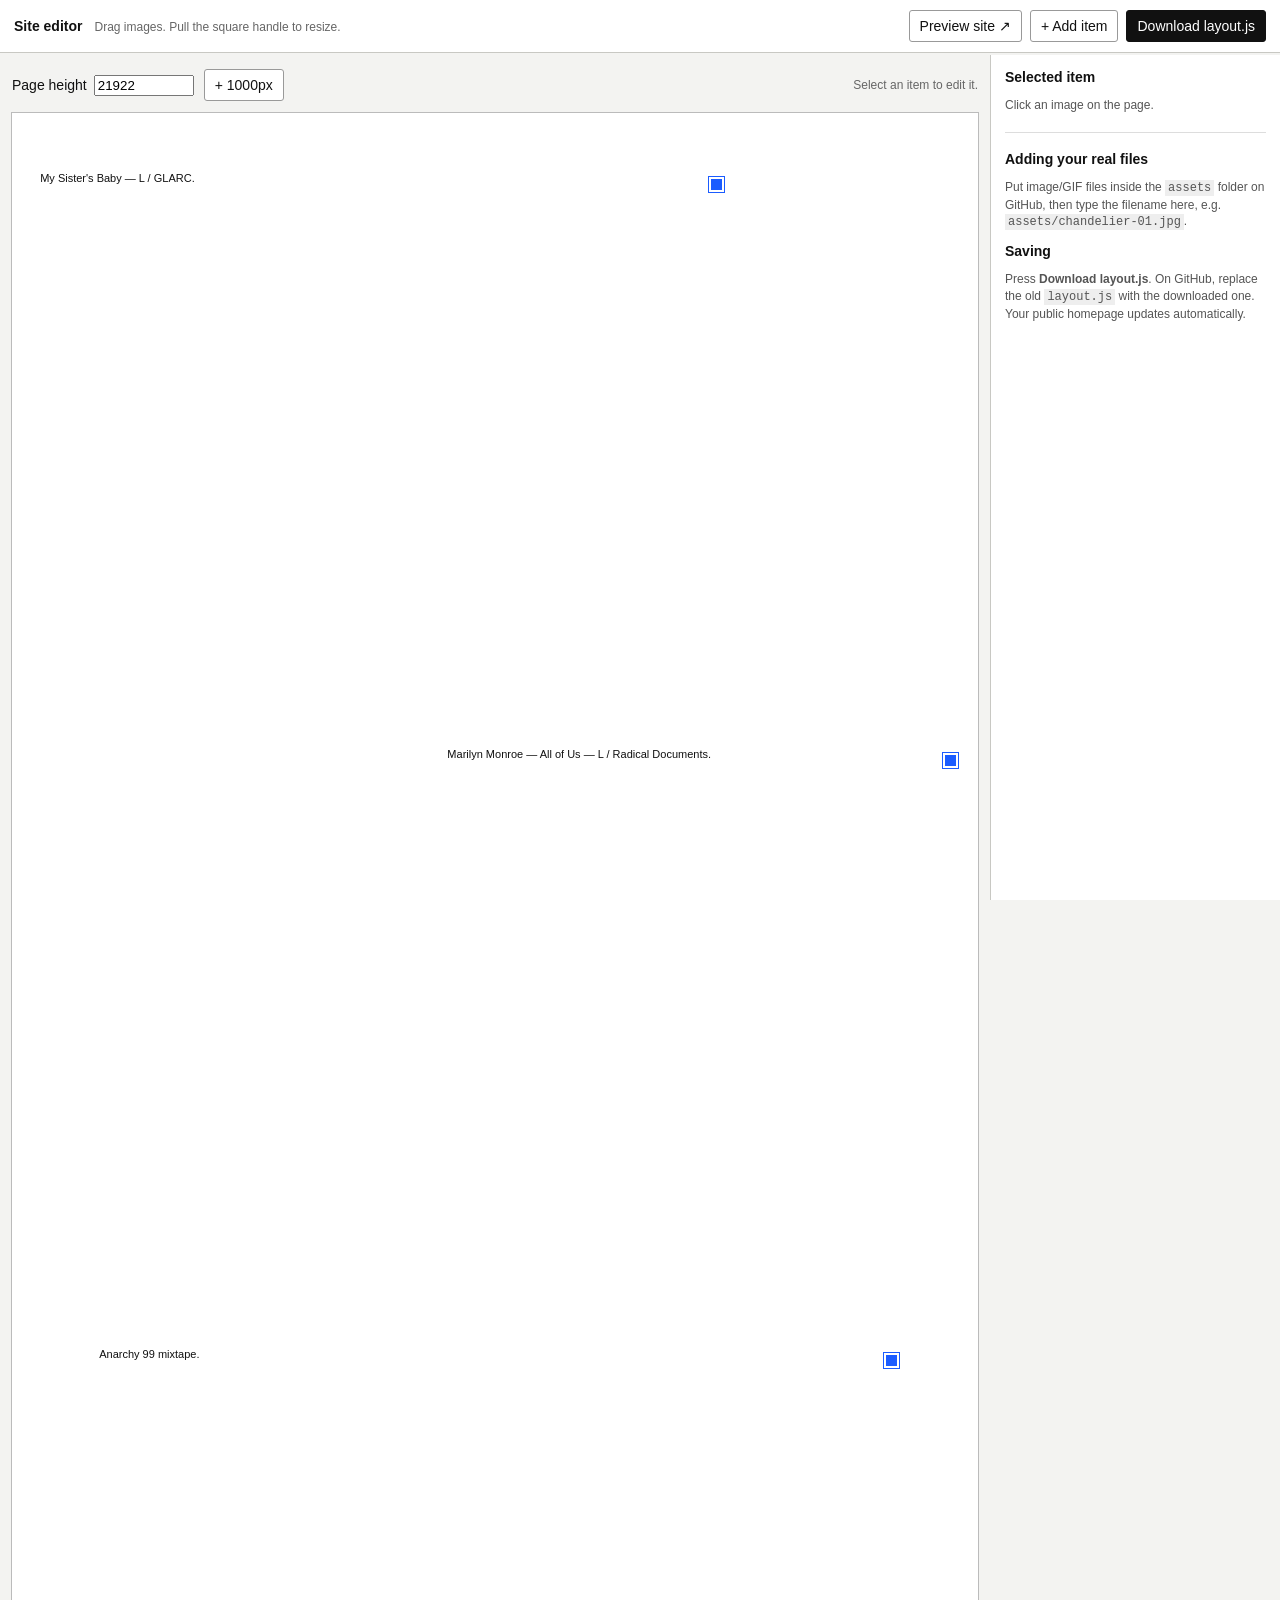
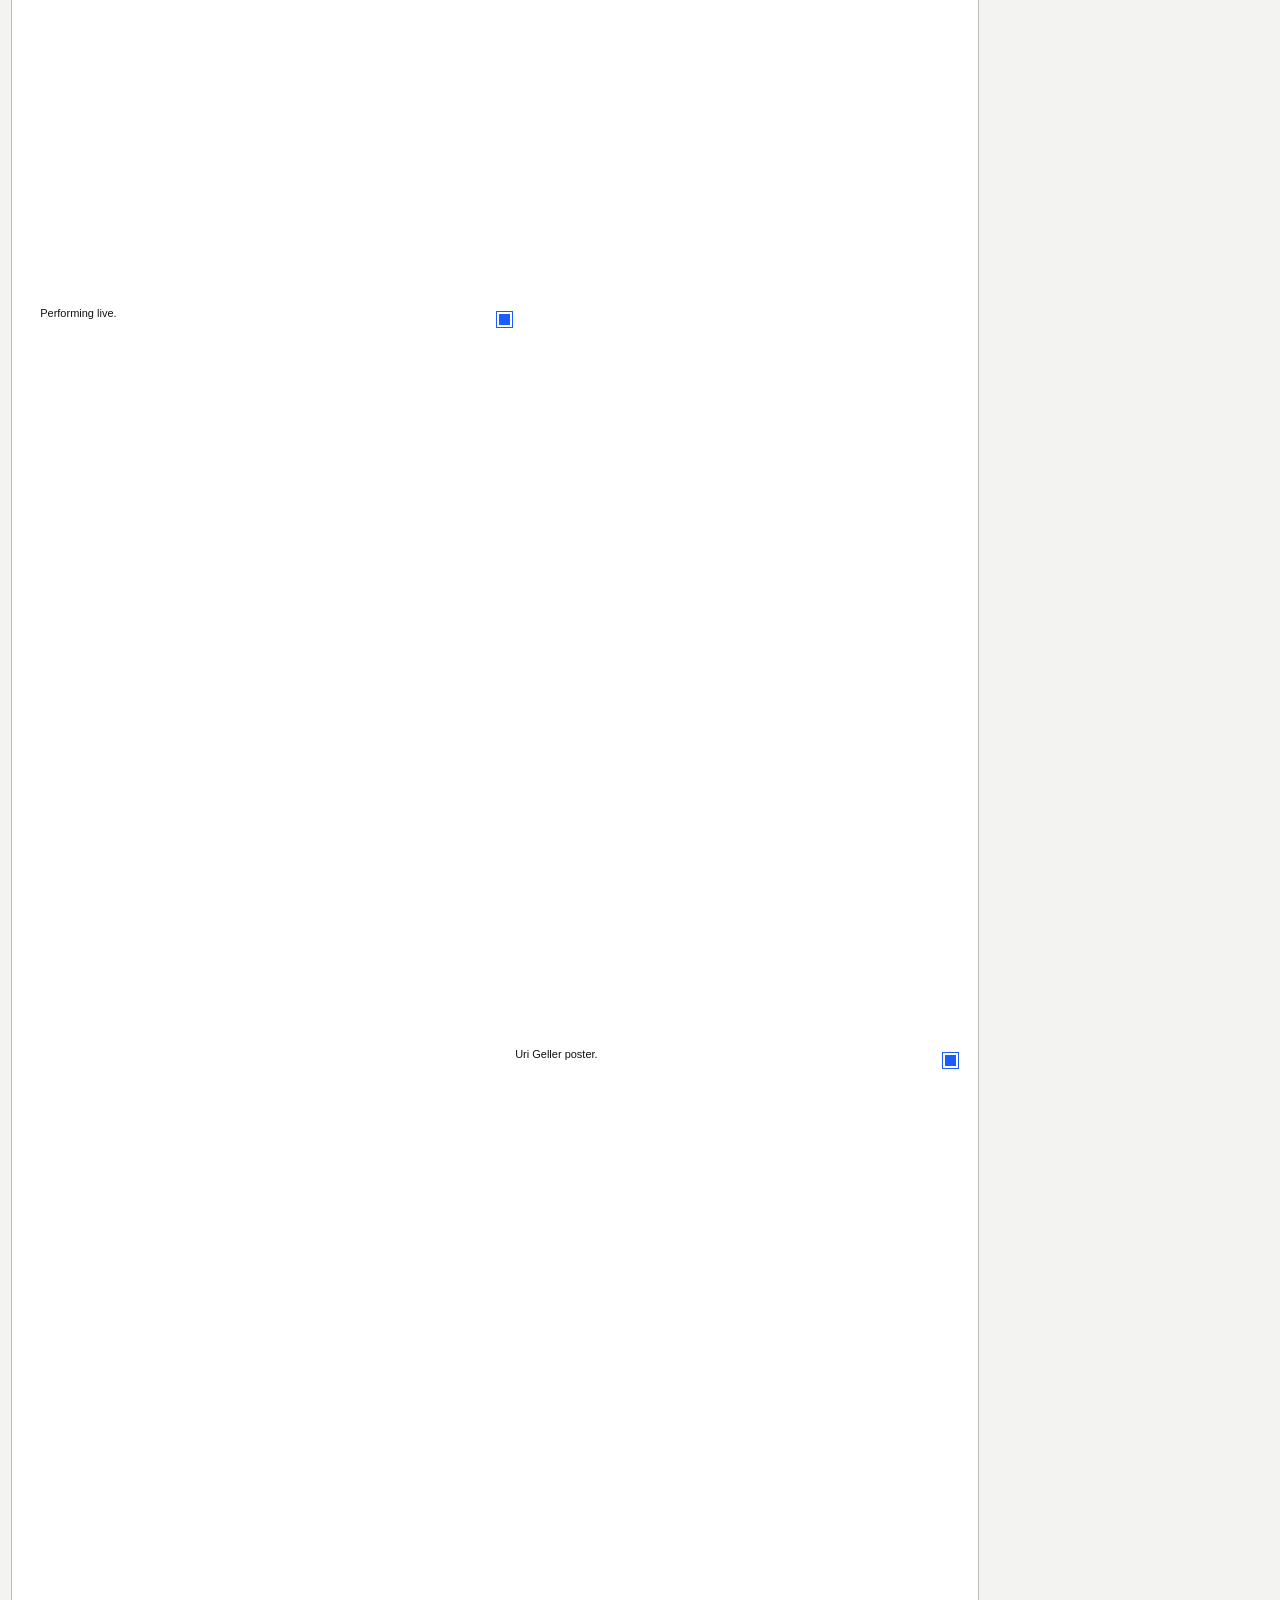
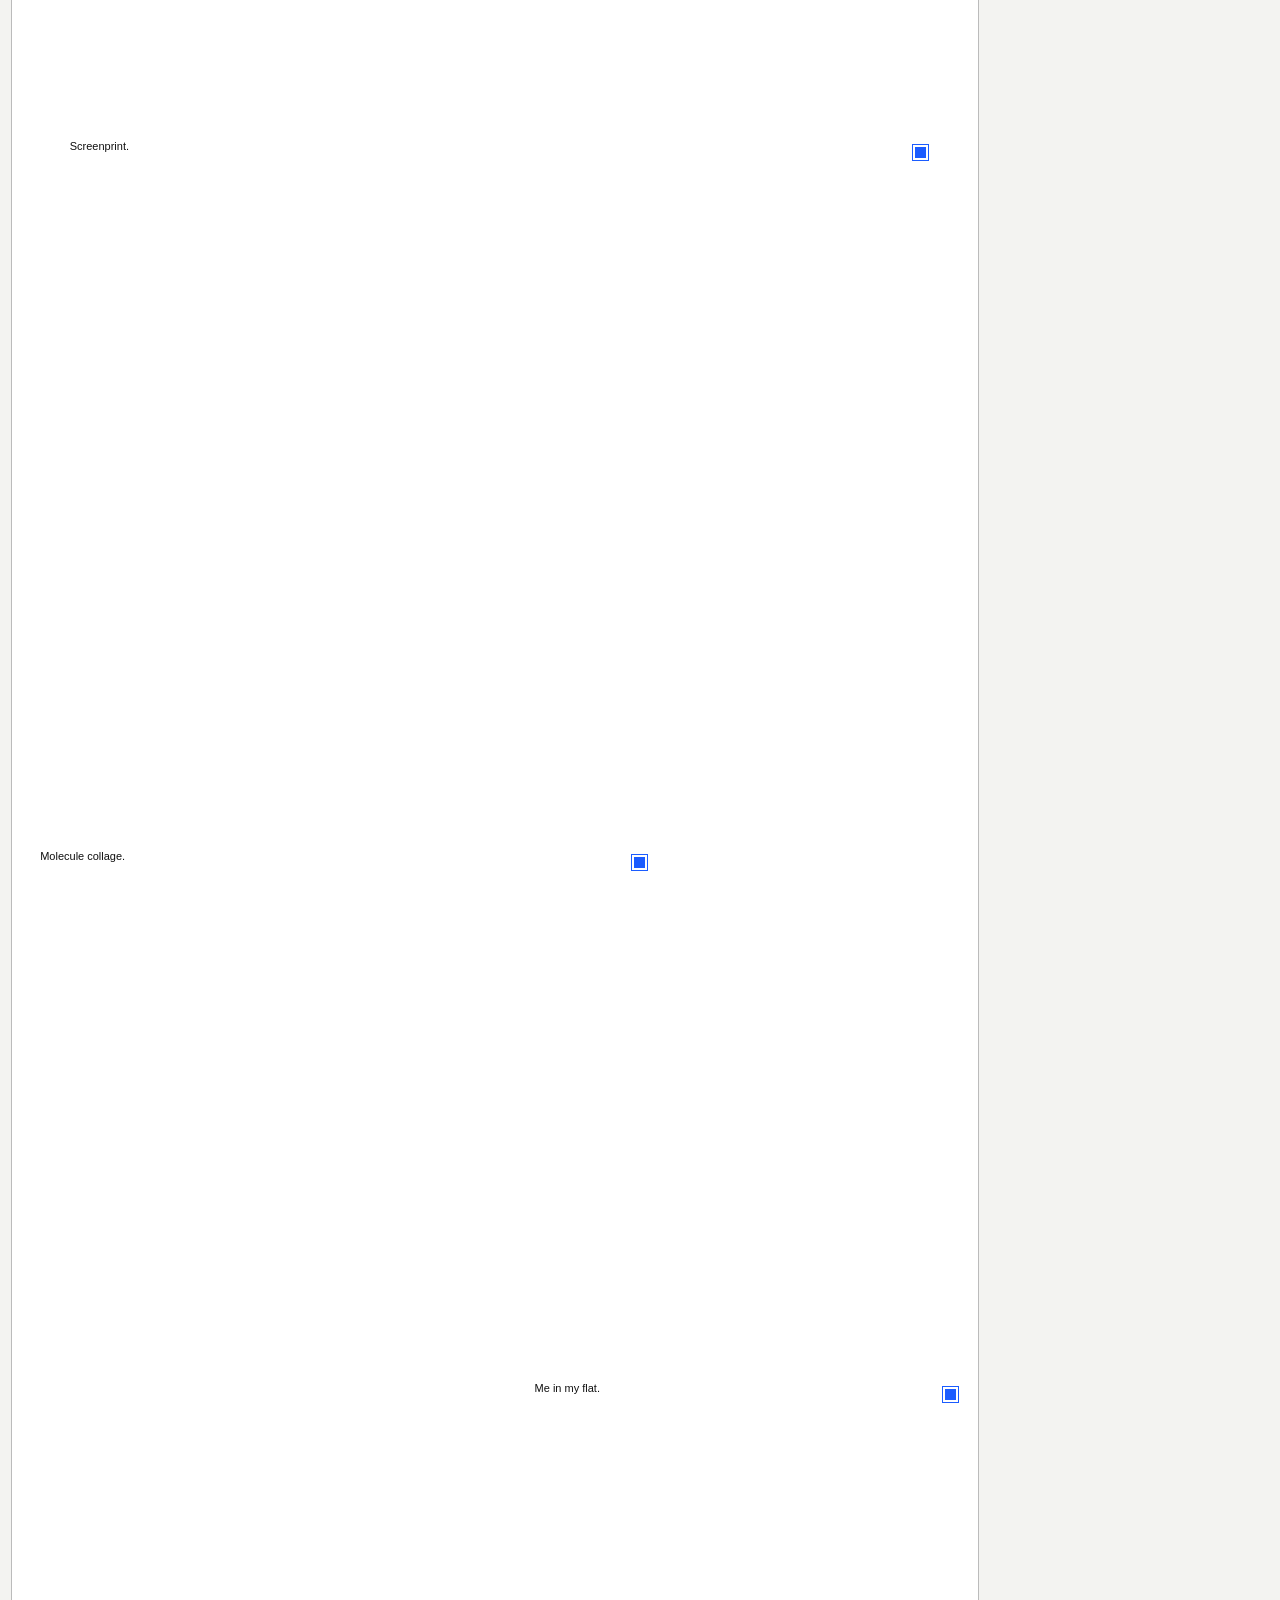
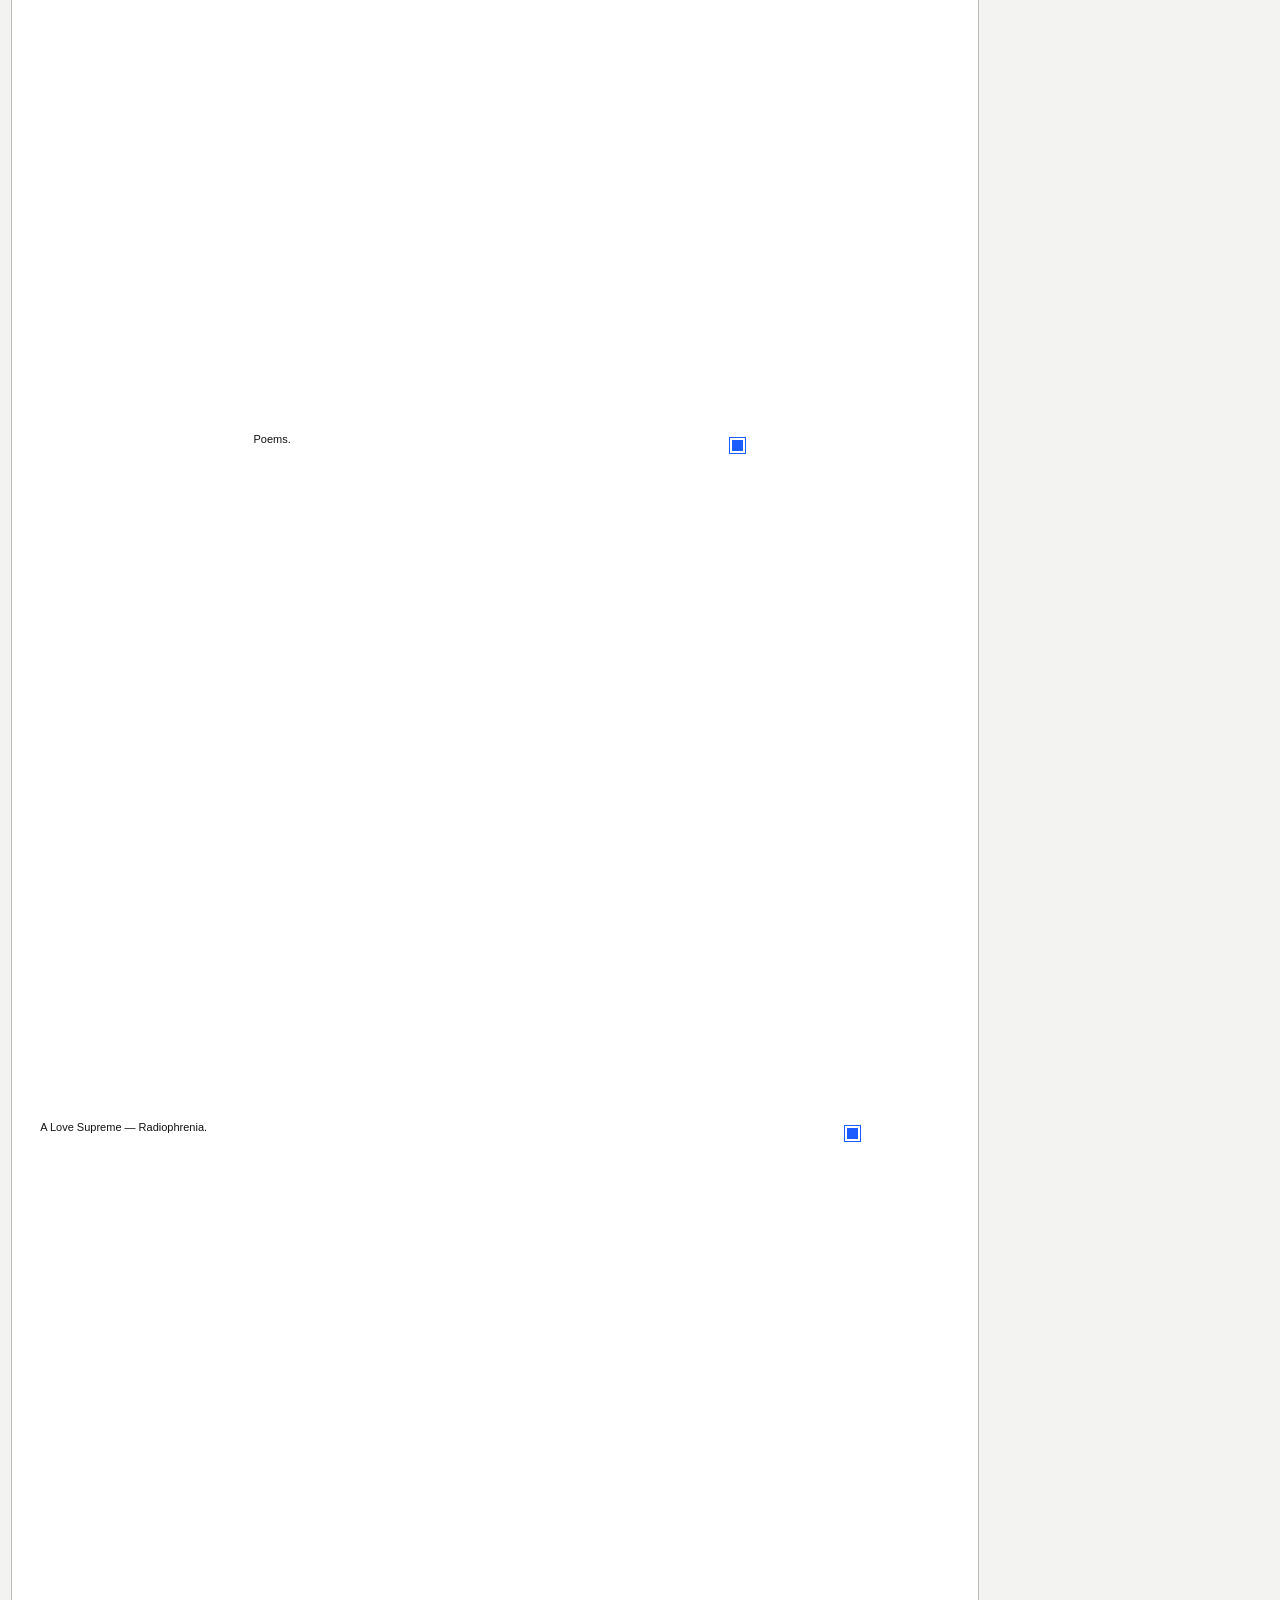
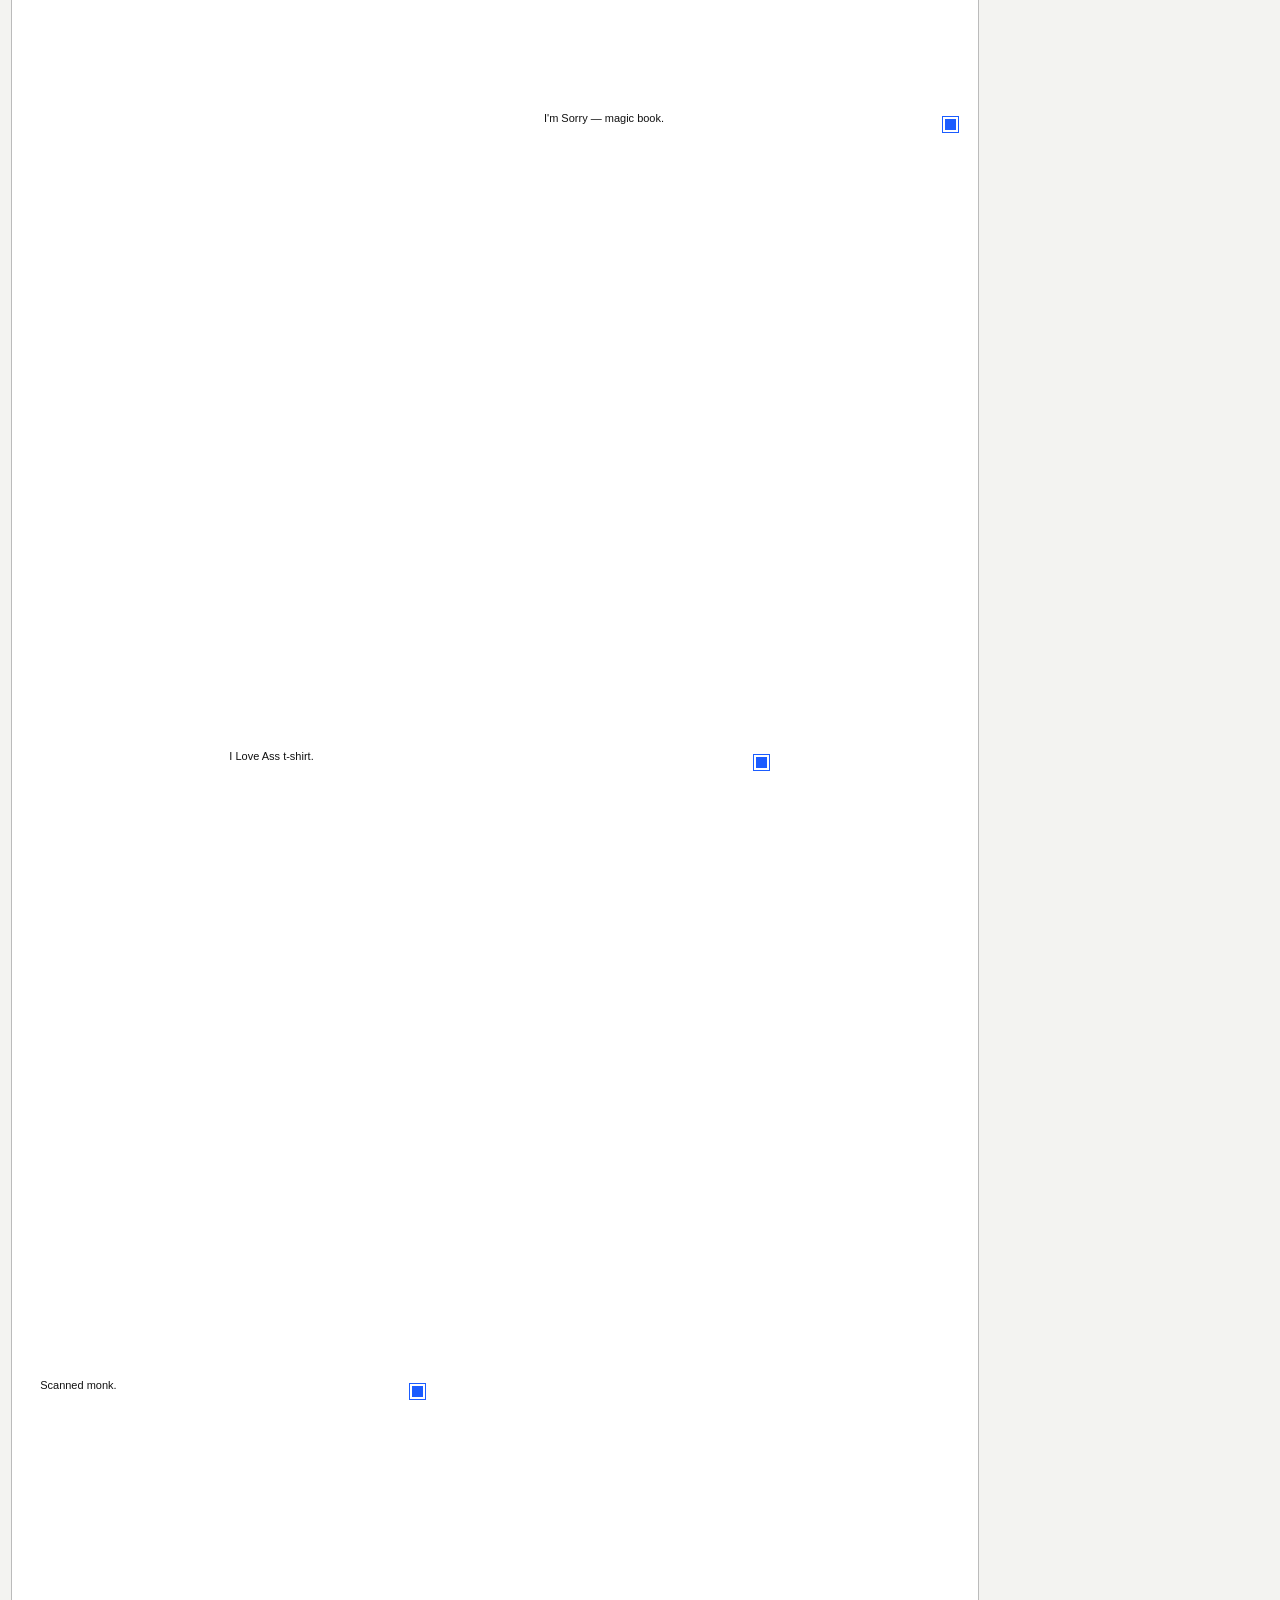
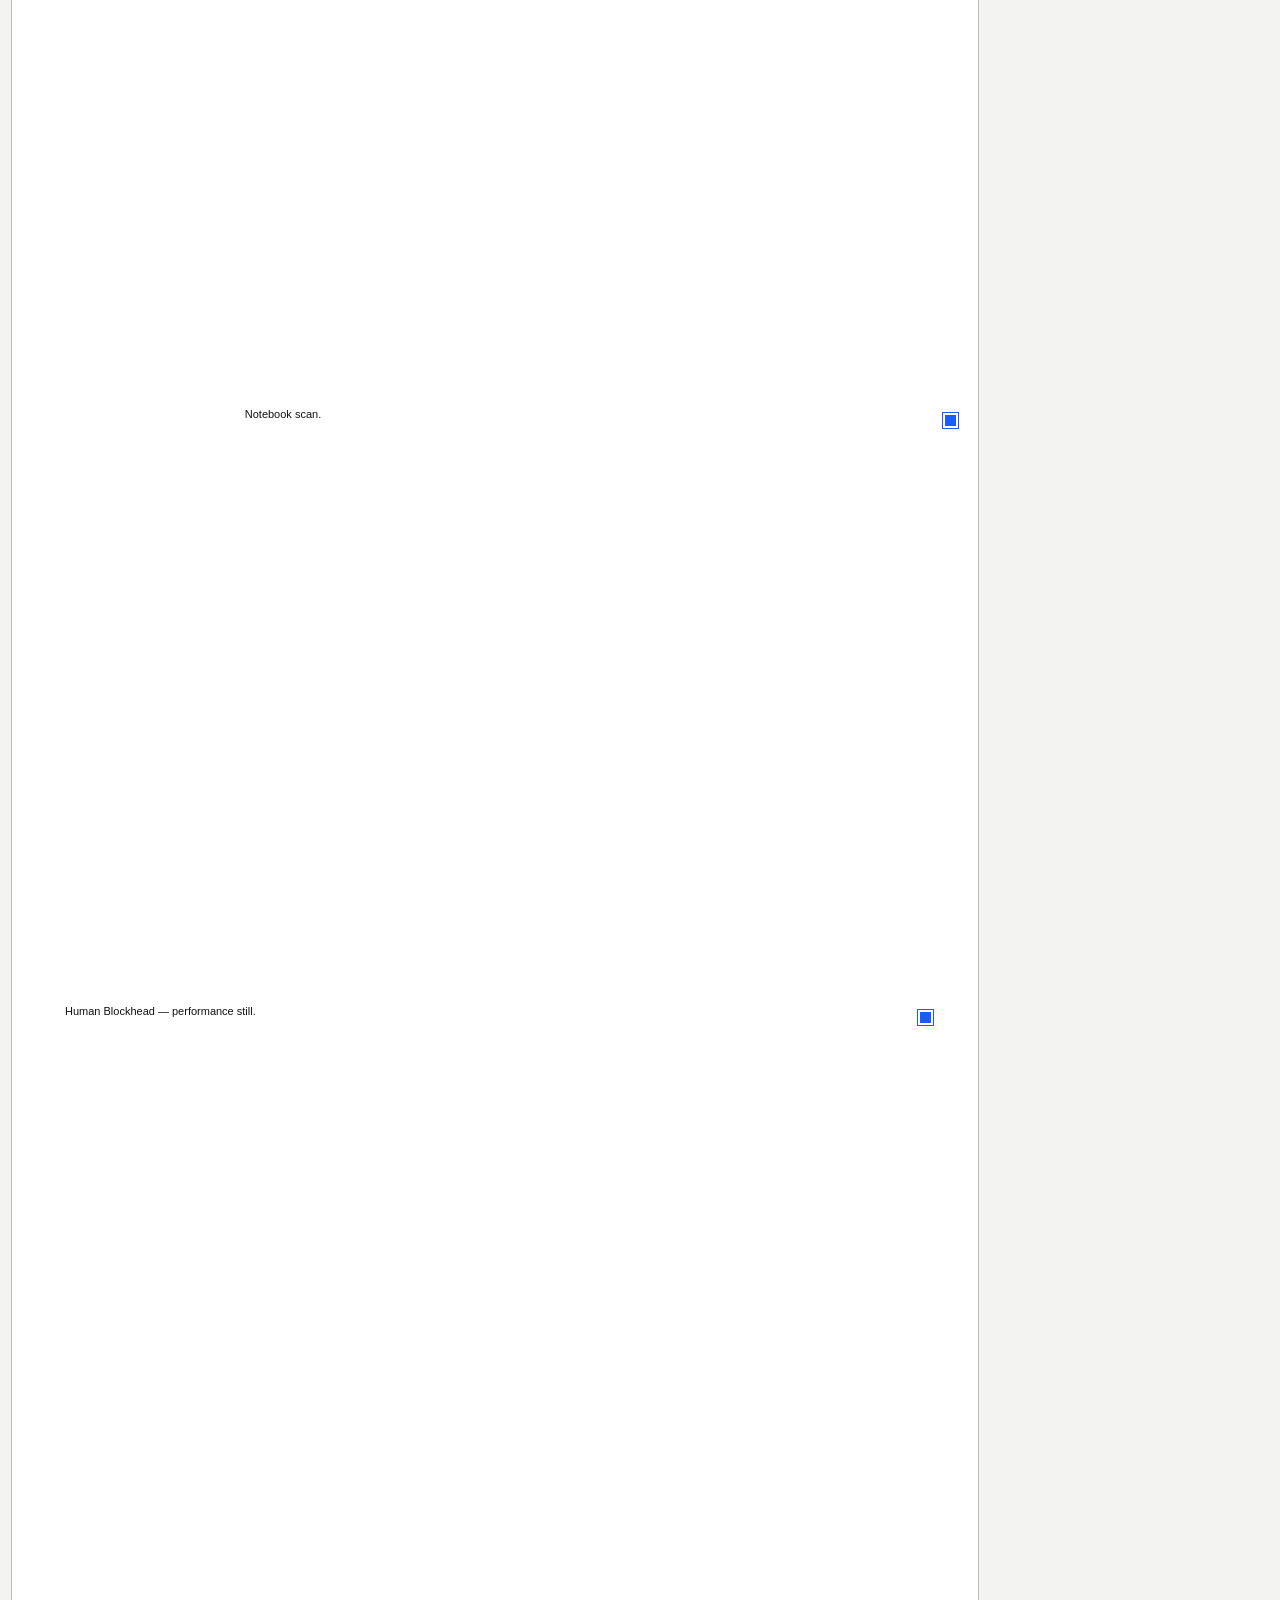
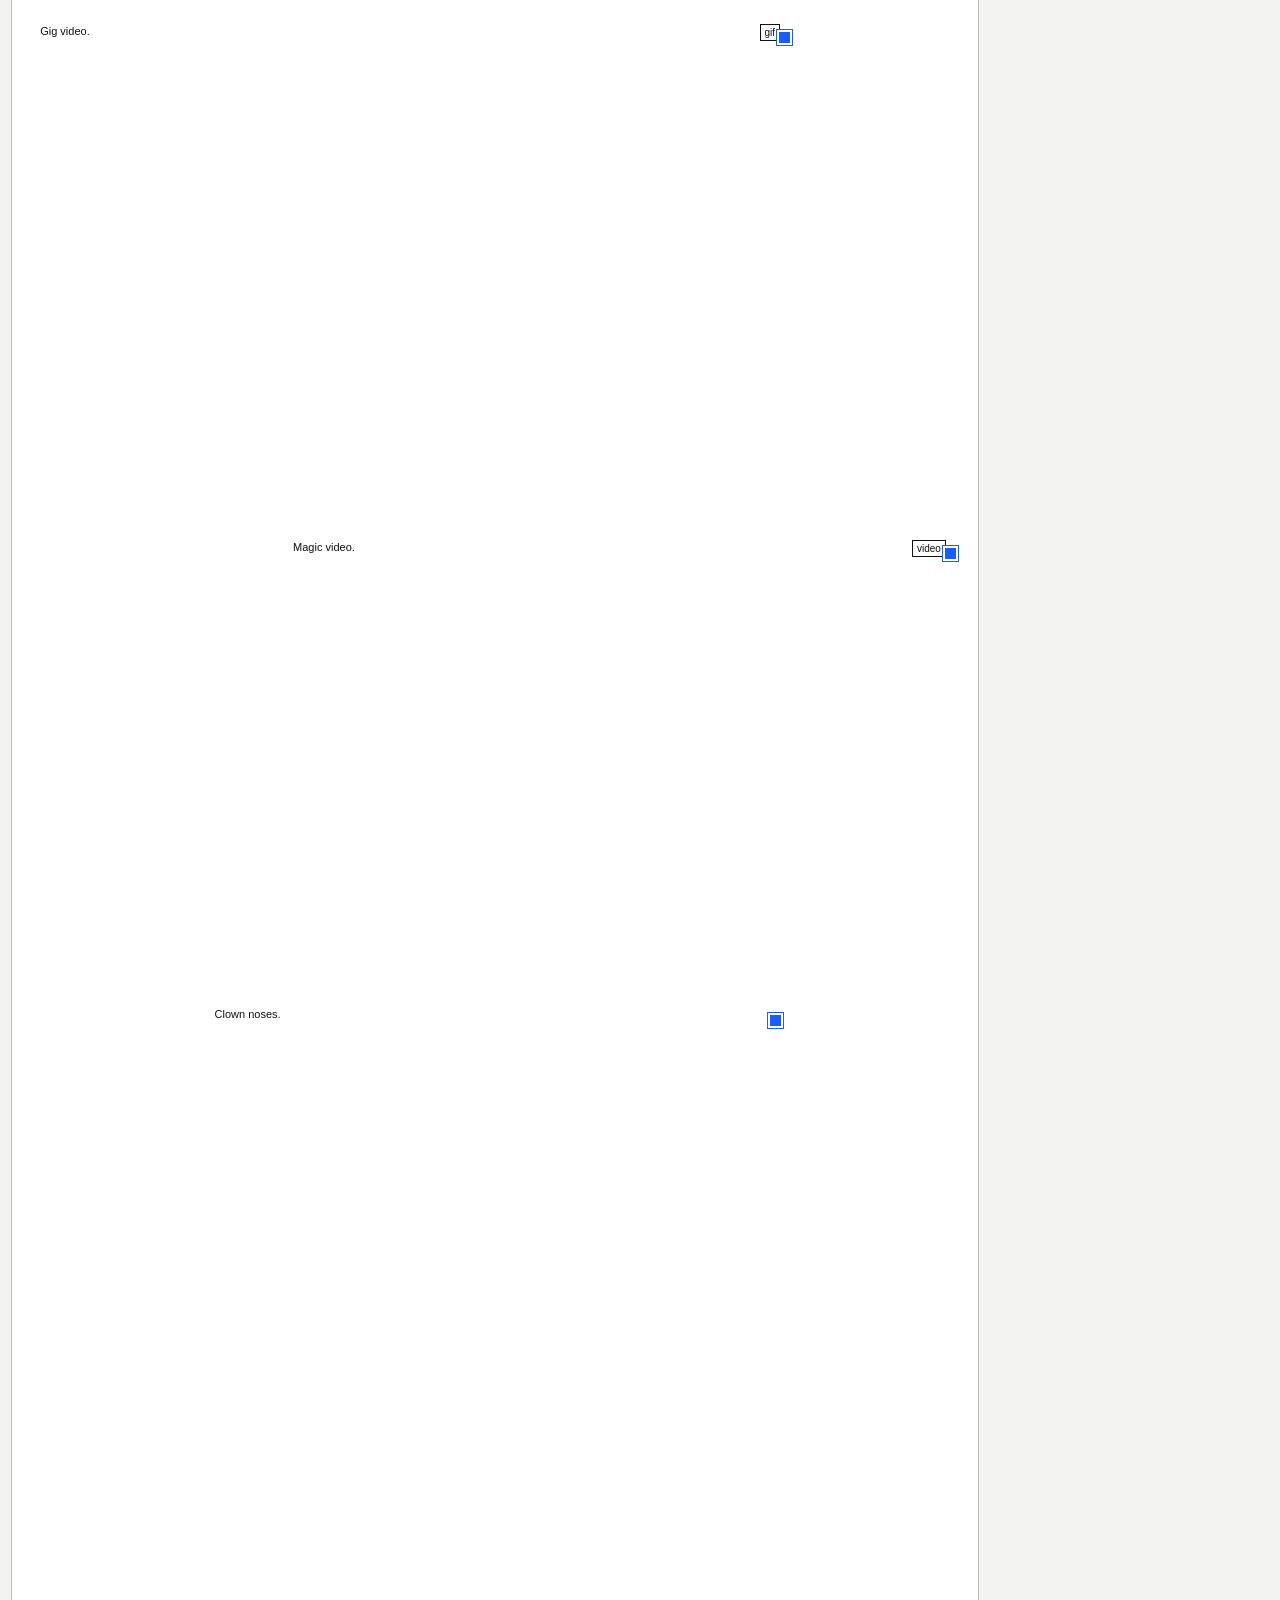
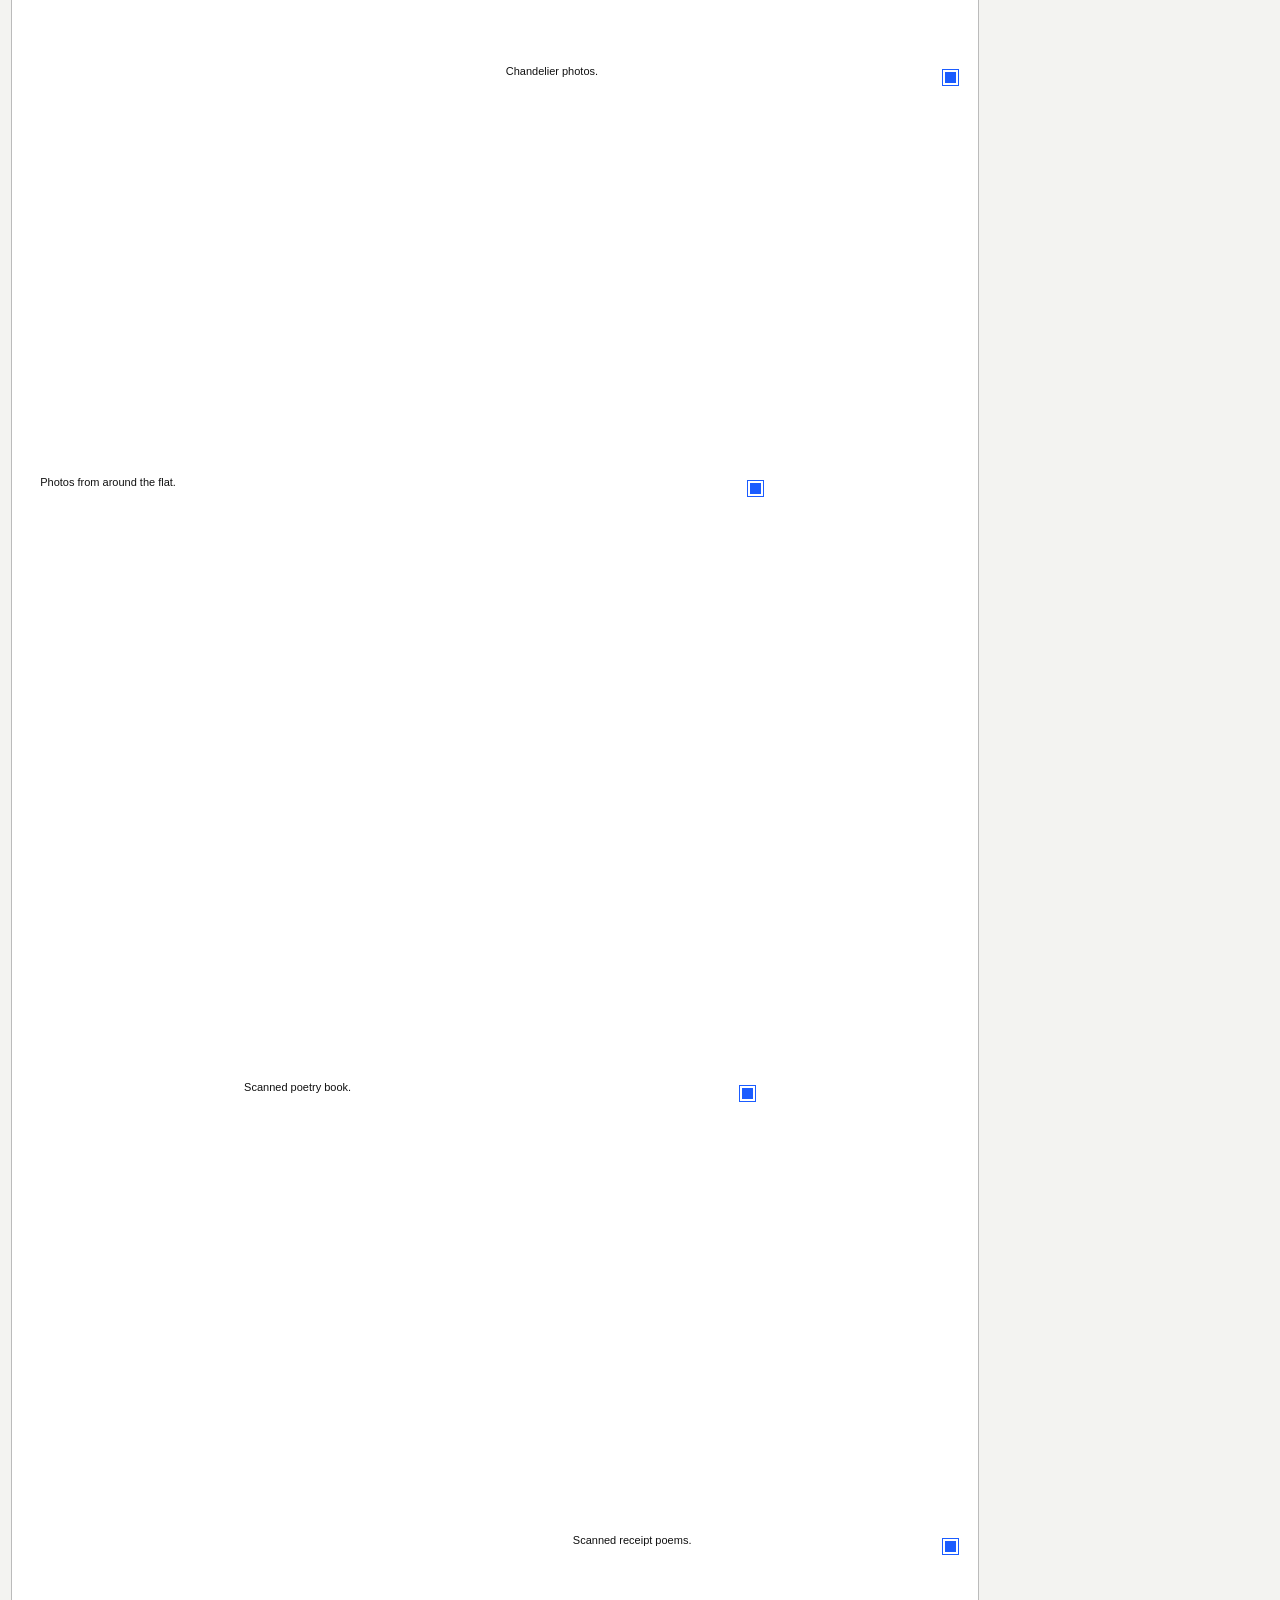
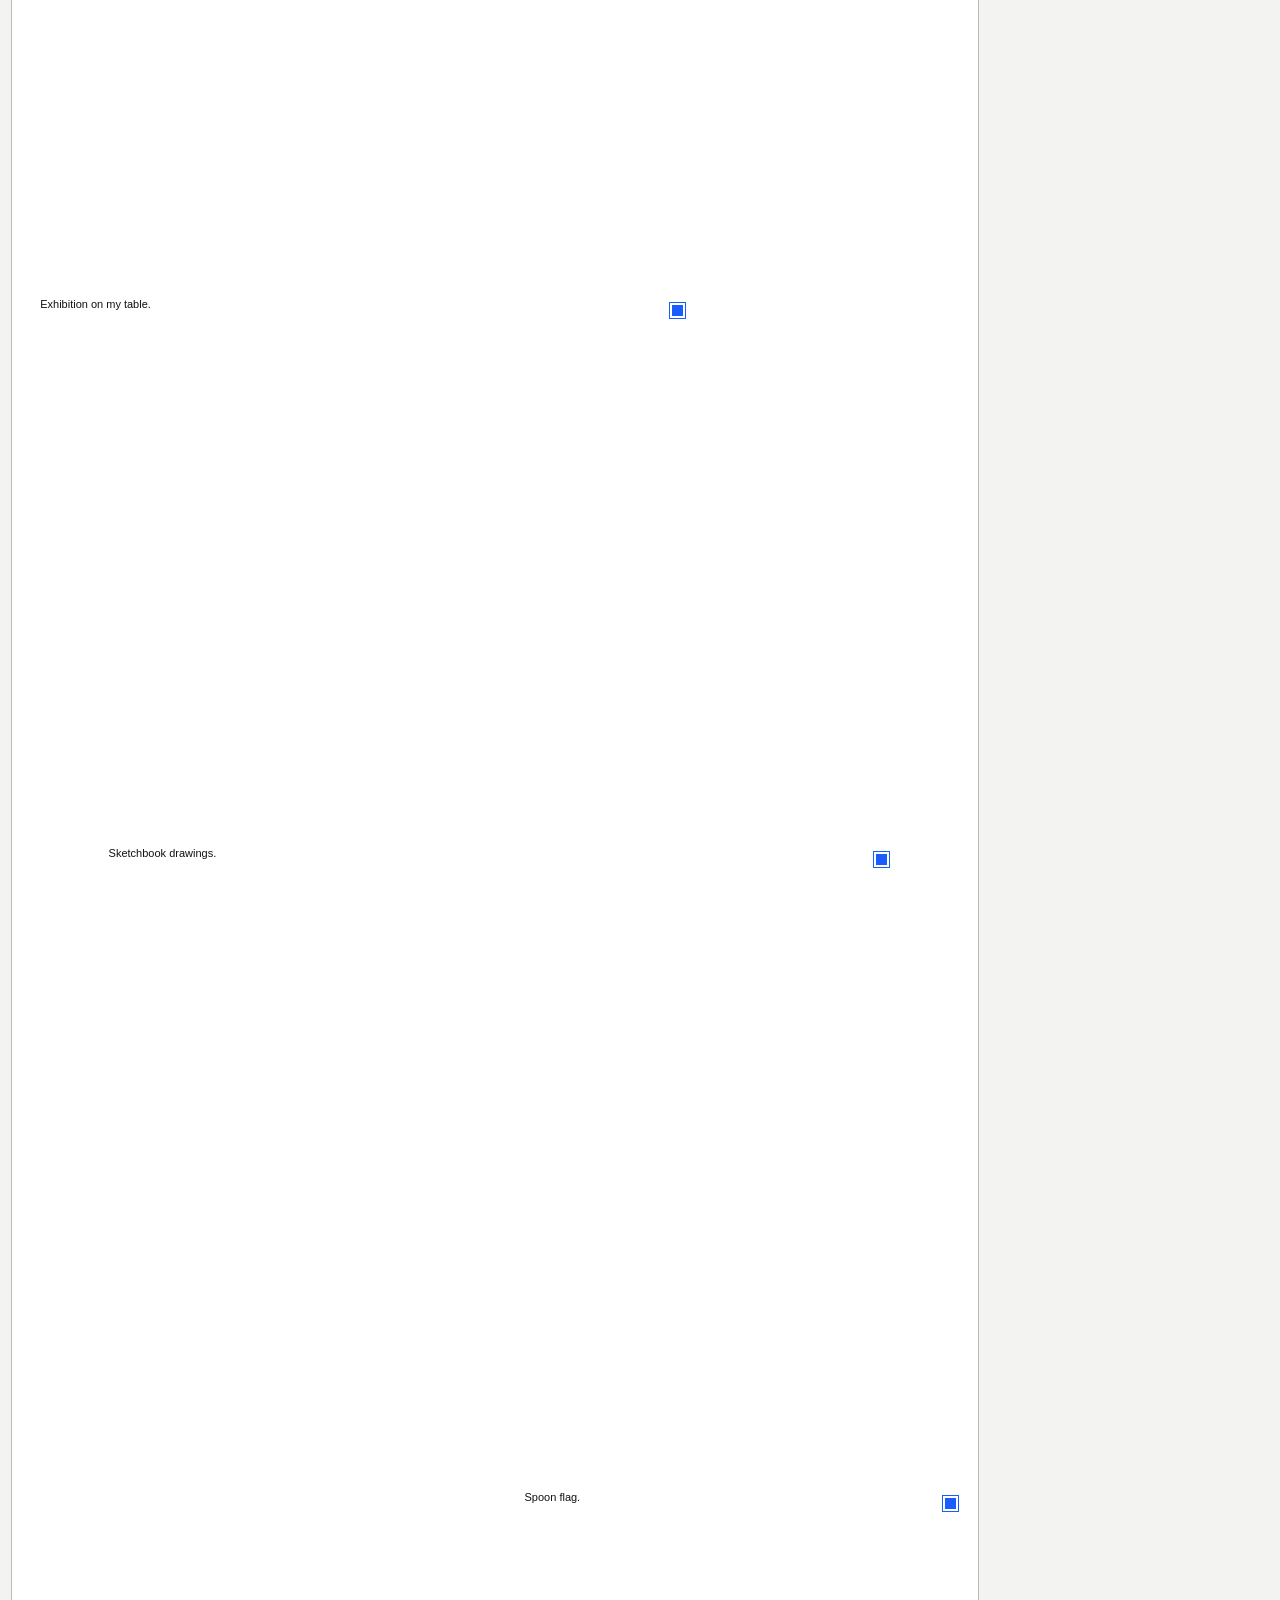
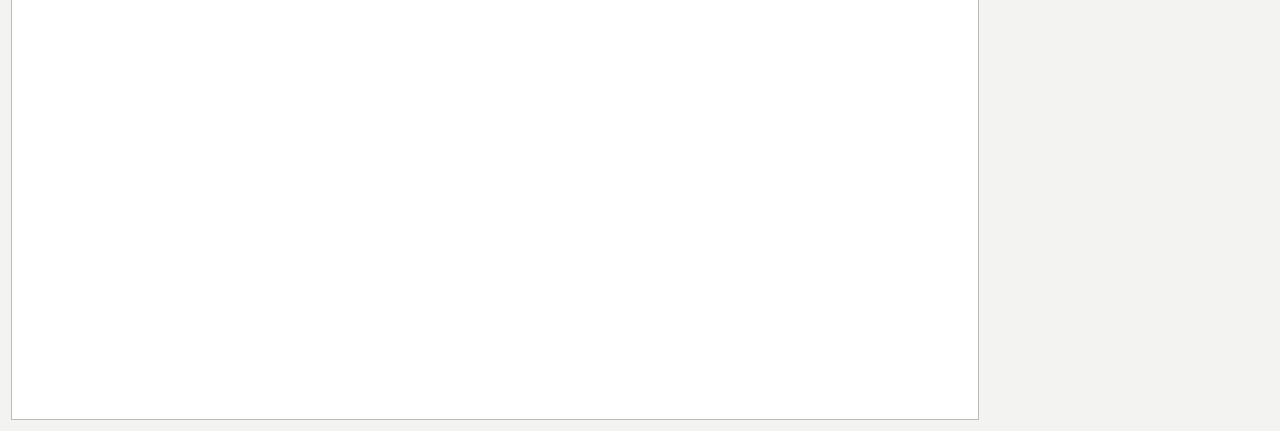
==== editor.html @ 3c00ed08 "Add files via upload" ====
<!doctype html>
<html lang="en">
<head>
  <meta charset="utf-8">
  <meta name="viewport" content="width=device-width, initial-scale=1">
  <title>Jack Paton — Site Editor</title>
  <link rel="stylesheet" href="editor.css">
</head>
<body>
  <header class="editor-head">
    <div><strong>Site editor</strong><span>Drag images. Pull the square handle to resize.</span></div>
    <div class="head-actions">
      <a href="index.html" target="_blank">Preview site ↗</a>
      <button id="add-item" type="button">+ Add item</button>
      <button id="download-layout" type="button" class="primary">Download layout.js</button>
    </div>
  </header>

  <main class="editor-shell">
    <section class="canvas-column">
      <div class="canvas-tools">
        <label>Page height <input id="page-height" type="number" min="1000" step="100"></label>
        <button id="add-height" type="button">+ 1000px</button>
        <span id="status">Select an item to edit it.</span>
      </div>
      <div id="editor-canvas" class="editor-canvas" aria-label="Homepage layout"></div>
    </section>

    <aside class="inspector" id="inspector">
      <h2>Selected item</h2>
      <p id="no-selection">Click an image on the page.</p>
      <div id="fields" hidden>
        <label>Title <input id="f-title" type="text"></label>
        <label>Caption <textarea id="f-caption" rows="3"></textarea></label>
        <label>Image / GIF file <input id="f-src" type="text" placeholder="assets/photo.jpg"></label>
        <label>Type
          <select id="f-type"><option value="image">Still image</option><option value="gif">GIF</option><option value="video">Video thumbnail</option></select>
        </label>
        <label>Hover image <input id="f-hover" type="text" placeholder="assets/other-photo.jpg"></label>
        <small>Leave blank for no hover change.</small>
        <label class="check"><input id="f-caption-show" type="checkbox"> Show caption</label>
        <label class="check"><input id="f-clickable" type="checkbox"> Clickable</label>
        <label>Click / video URL <input id="f-link" type="text" placeholder="https://..."></label>
        <div class="numbers">
          <label>X <input id="f-x" type="number" step="1"></label>
          <label>Y <input id="f-y" type="number" step="1"></label>
          <label>Width <input id="f-width" type="number" step="1" min="50"></label>
          <label>Layer <input id="f-z" type="number" step="1"></label>
        </div>
        <div class="row-buttons">
          <button id="bring-front" type="button">Bring to front</button>
          <button id="duplicate" type="button">Duplicate</button>
          <button id="delete-item" type="button" class="danger">Delete</button>
        </div>
      </div>
      <hr>
      <h2>Adding your real files</h2>
      <p>Put image/GIF files inside the <code>assets</code> folder on GitHub, then type the filename here, e.g. <code>assets/chandelier-01.jpg</code>.</p>
      <h2>Saving</h2>
      <p>Press <b>Download layout.js</b>. On GitHub, replace the old <code>layout.js</code> with the downloaded one. Your public homepage updates automatically.</p>
    </aside>
  </main>

  <script src="layout.js"></script>
  <script src="editor.js"></script>
</body>
</html>
---- editor.css ----
:root { --bg:#f3f3f1; --paper:#fff; --ink:#111; --line:#c8c8c3; --accent:#1b5cff; }
*{box-sizing:border-box} body{margin:0;font-family:Arial,Helvetica,sans-serif;color:var(--ink);background:var(--bg);font-size:14px}.editor-head{position:sticky;top:0;z-index:9999;display:flex;justify-content:space-between;align-items:center;gap:20px;padding:10px 14px;background:#fff;border-bottom:1px solid var(--line)}.editor-head>div:first-child{display:flex;gap:12px;align-items:baseline}.editor-head span{color:#666;font-size:12px}.head-actions{display:flex;gap:8px;align-items:center}.editor-head a,.editor-head button,.canvas-tools button,.row-buttons button{font:inherit;border:1px solid #999;background:#fff;padding:7px 10px;text-decoration:none;color:#111;border-radius:3px;cursor:pointer}.editor-head .primary{background:#111;color:#fff;border-color:#111}.editor-shell{display:grid;grid-template-columns:minmax(0,1fr) 290px;align-items:start}.canvas-column{min-width:0;padding:12px}.canvas-tools{display:flex;align-items:center;gap:10px;min-height:40px;margin-bottom:8px}.canvas-tools label{display:flex;align-items:center;gap:7px}.canvas-tools input{width:100px}.canvas-tools #status{margin-left:auto;color:#666;font-size:12px}.editor-canvas{position:relative;width:100%;height:1000px;background:#fff;box-shadow:0 0 0 1px #bbb;overflow:hidden;touch-action:none}.editor-item{position:absolute;cursor:grab;user-select:none;touch-action:none}.editor-item:active{cursor:grabbing}.editor-item figure{margin:0;position:relative}.editor-item img{display:block;width:100%;height:auto;pointer-events:none}.editor-item figcaption{font-size:11px;margin-top:5px;pointer-events:none}.editor-item.selected{outline:2px solid var(--accent);outline-offset:3px}.editor-item .hover-preview{display:none}.editor-item:hover .hover-preview{display:block;position:absolute;inset:0}.resize-handle{position:absolute;width:15px;height:15px;right:-8px;bottom:-8px;background:var(--accent);border:2px solid #fff;box-shadow:0 0 0 1px var(--accent);cursor:nwse-resize;z-index:4}.type-badge{position:absolute;top:4px;right:4px;background:#fff;border:1px solid #111;padding:2px 4px;font-size:10px}.inspector{position:sticky;top:55px;height:calc(100vh - 55px);overflow:auto;background:#fff;border-left:1px solid var(--line);padding:14px}.inspector h2{font-size:14px;margin:0 0 10px}.inspector label{display:block;margin:0 0 10px}.inspector input[type=text],.inspector input[type=number],.inspector textarea,.inspector select{display:block;width:100%;margin-top:4px;border:1px solid #aaa;border-radius:2px;padding:6px;font:inherit;background:#fff}.inspector textarea{resize:vertical}.inspector small{display:block;color:#666;margin:-7px 0 12px}.inspector .check{display:flex;align-items:center;gap:7px}.numbers{display:grid;grid-template-columns:1fr 1fr;gap:8px}.row-buttons{display:flex;flex-wrap:wrap;gap:6px}.row-buttons button{padding:6px 8px}.row-buttons .danger{color:#a00;border-color:#a00}.inspector hr{border:0;border-top:1px solid #ddd;margin:18px 0}.inspector p{font-size:12px;line-height:1.4;color:#555}.inspector code{background:#eee;padding:1px 3px}button:focus,input:focus,textarea:focus,select:focus,a:focus{outline:2px solid var(--accent);outline-offset:2px}@media(max-width:850px){.editor-shell{grid-template-columns:1fr}.inspector{position:relative;top:auto;height:auto;border-left:0;border-top:1px solid var(--line)}.editor-head{align-items:flex-start;flex-direction:column}.head-actions{flex-wrap:wrap}}
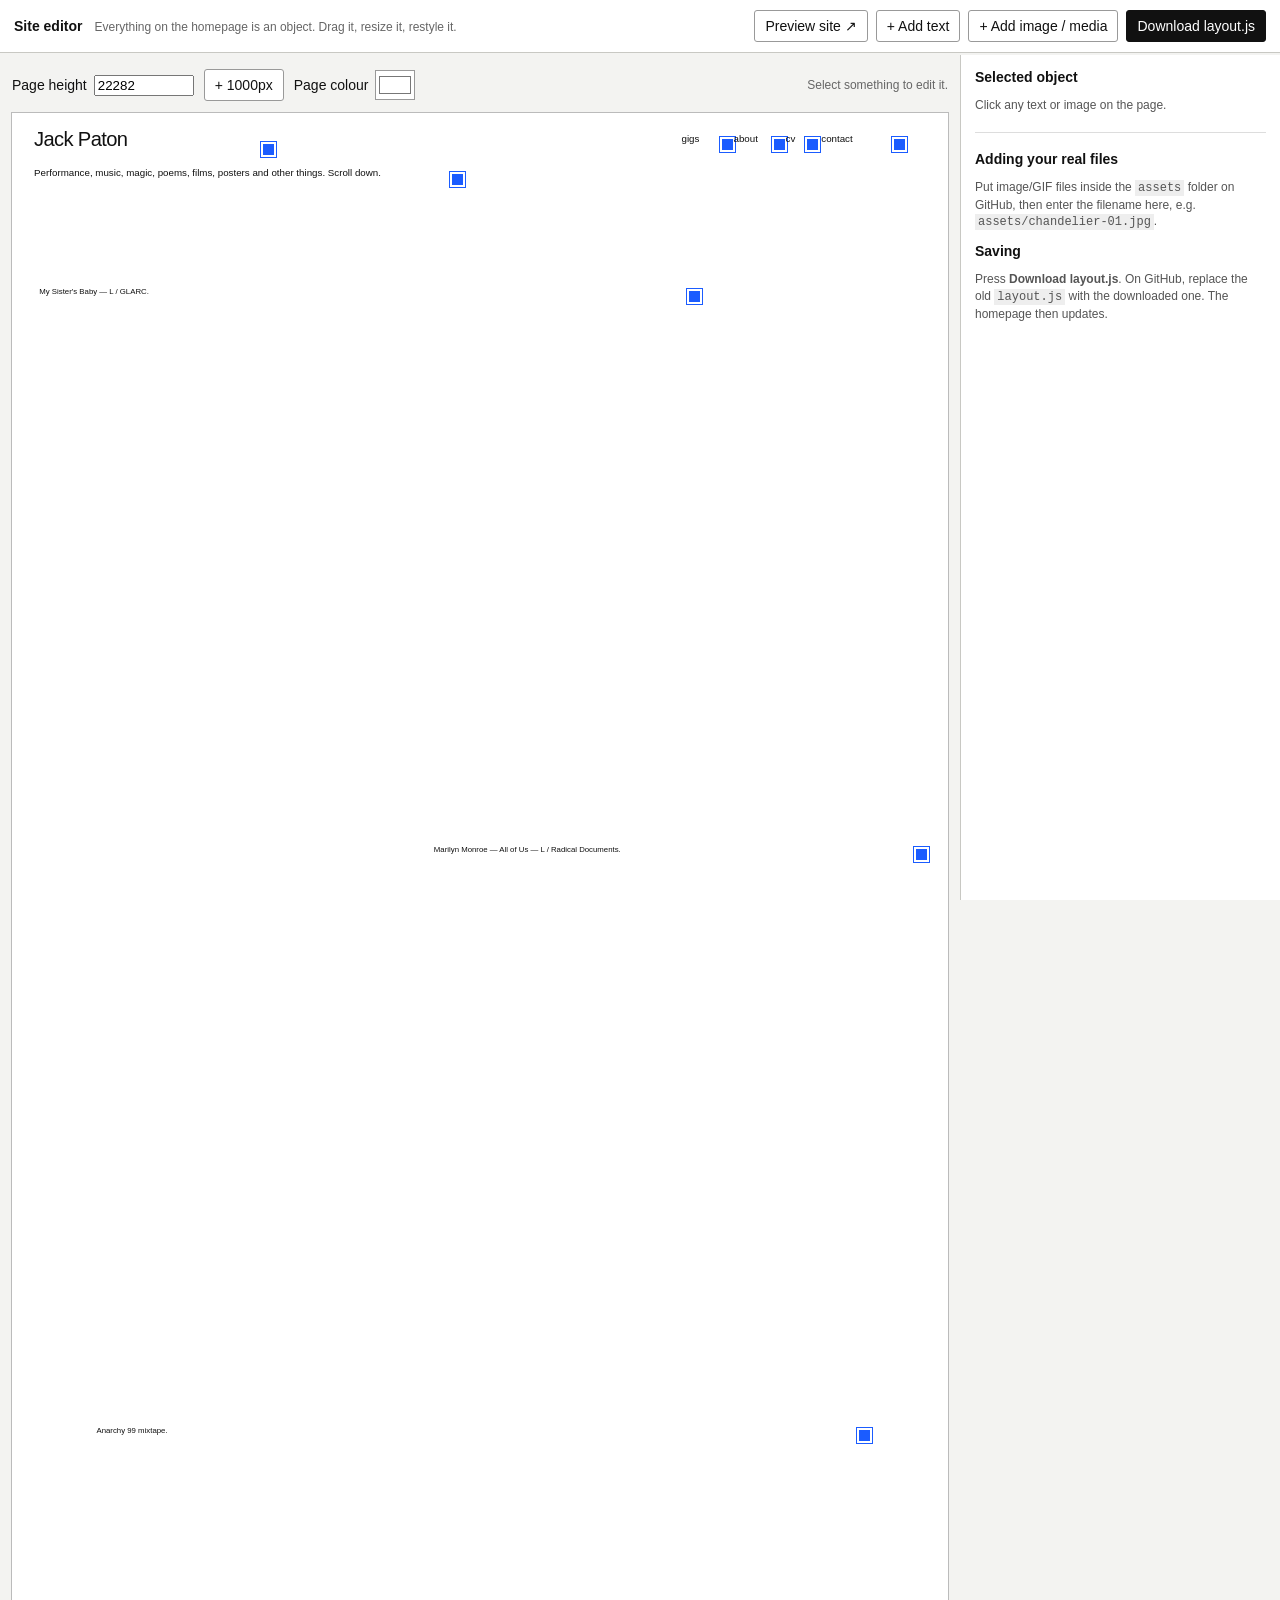
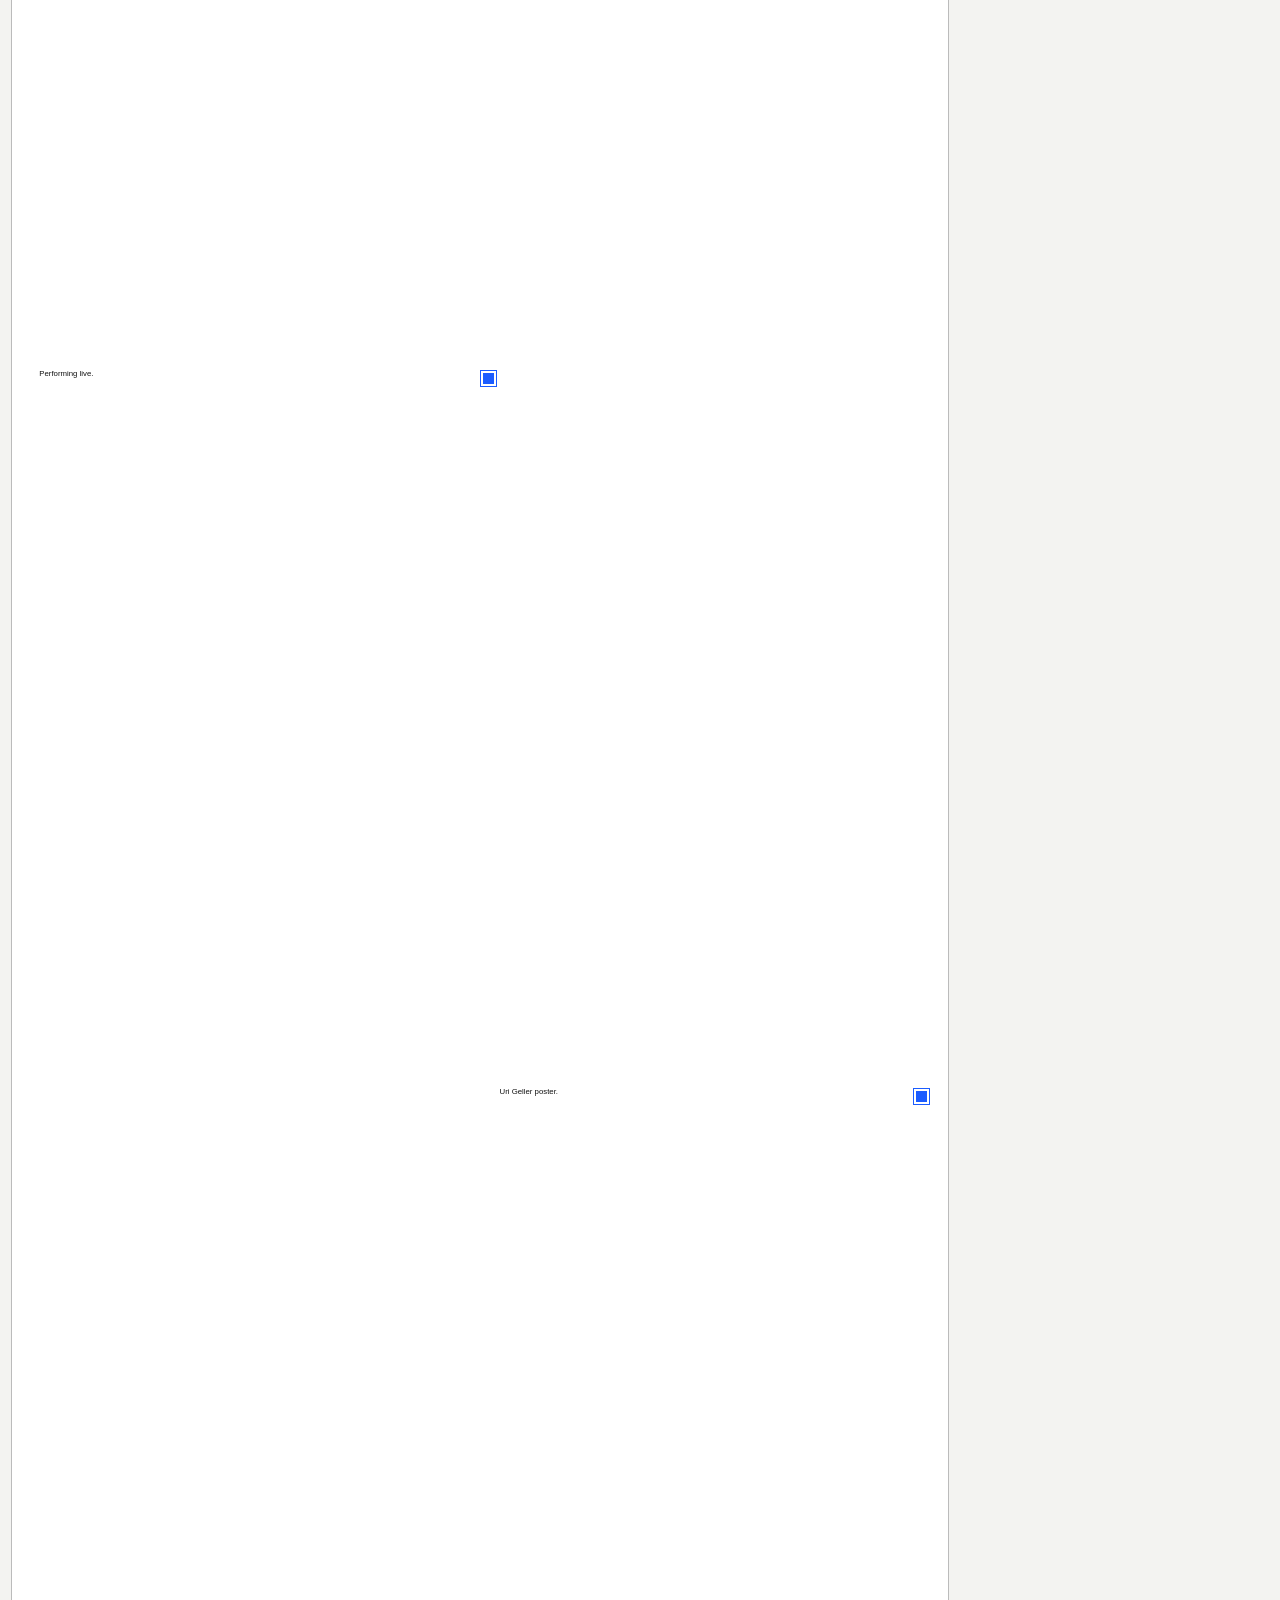
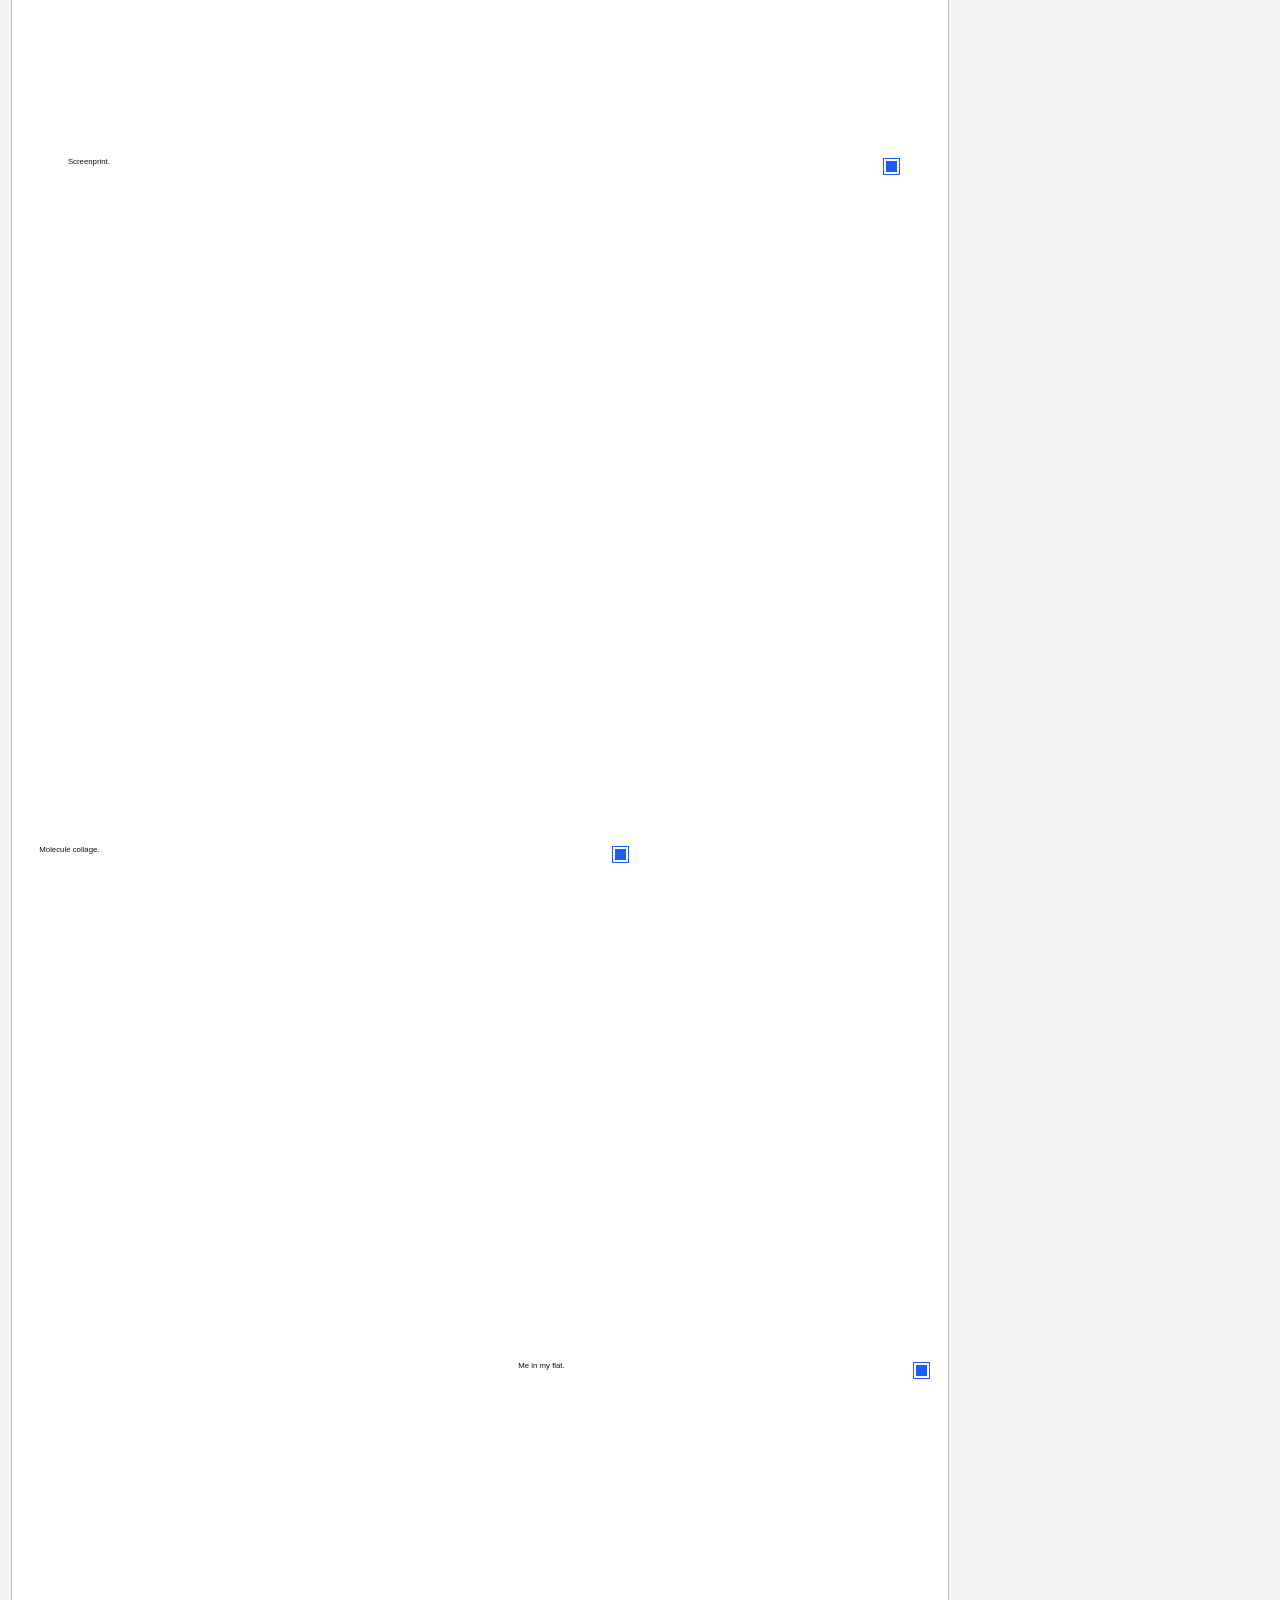
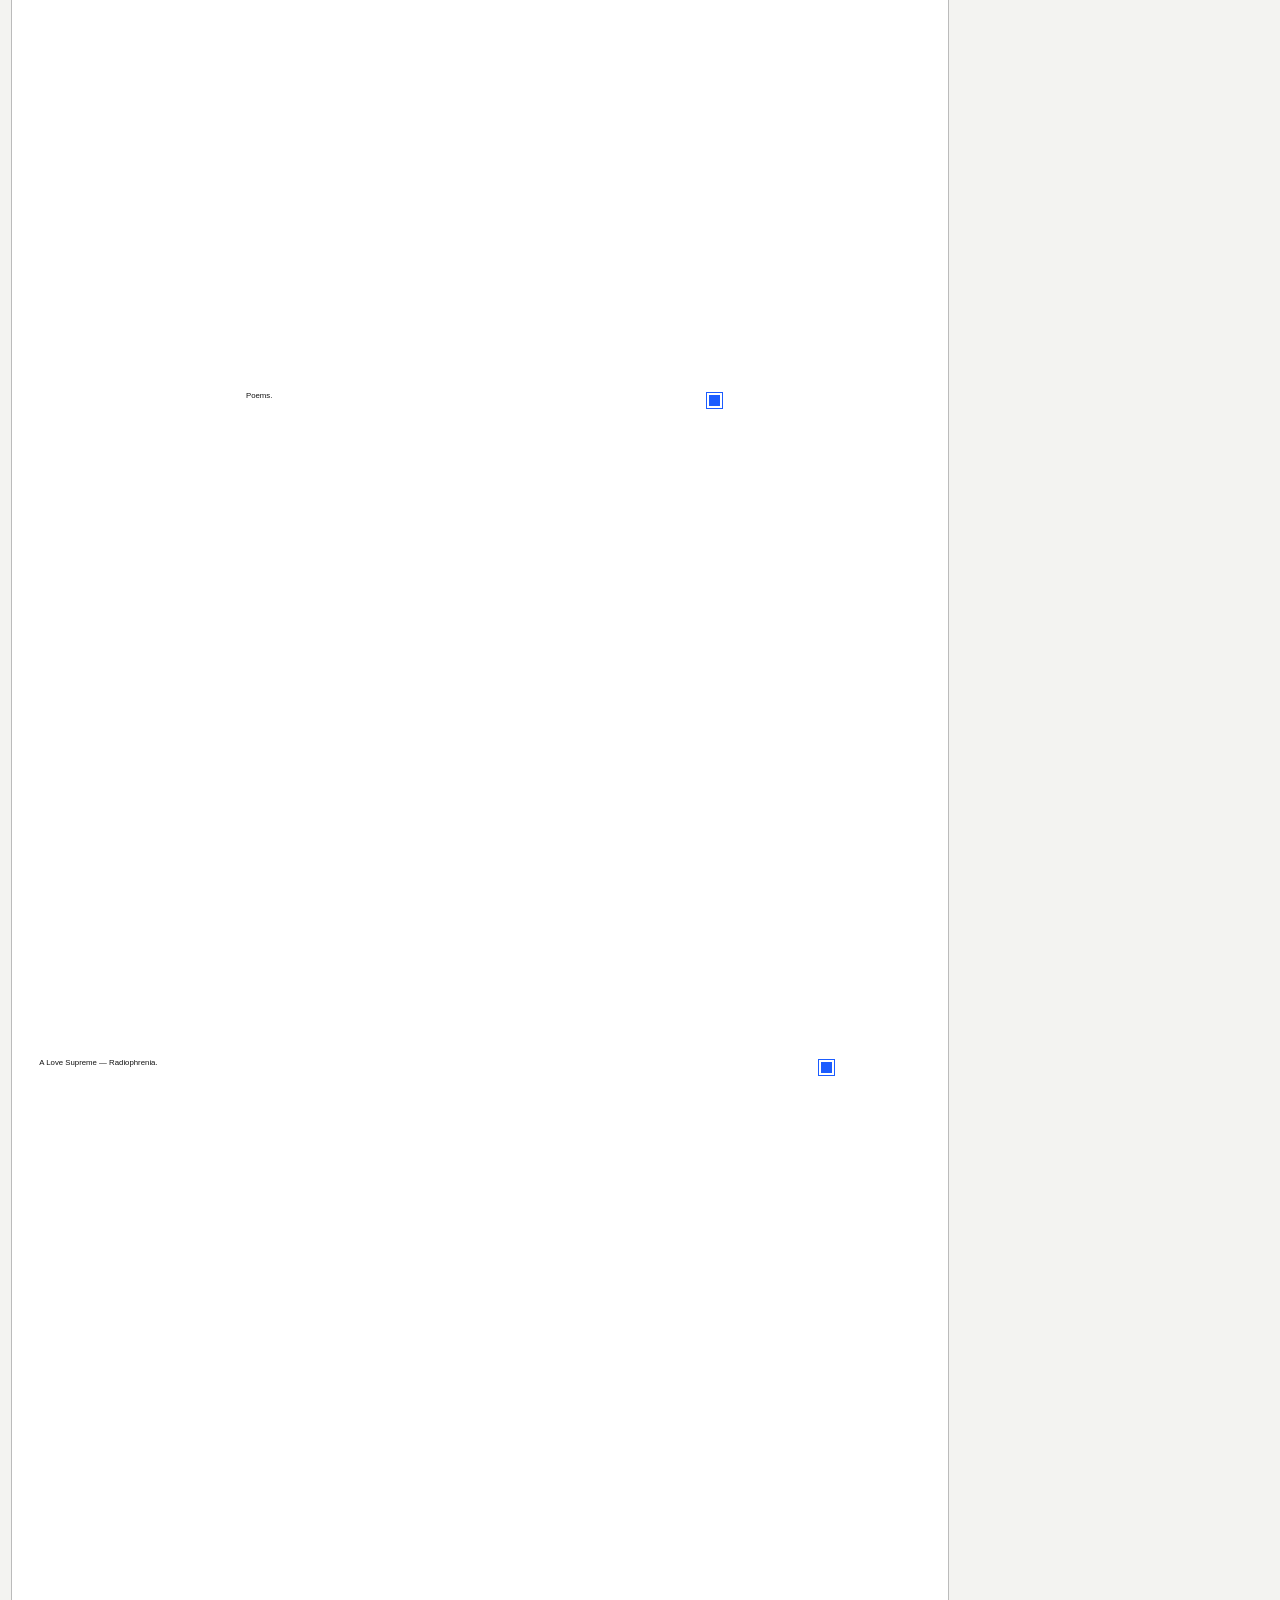
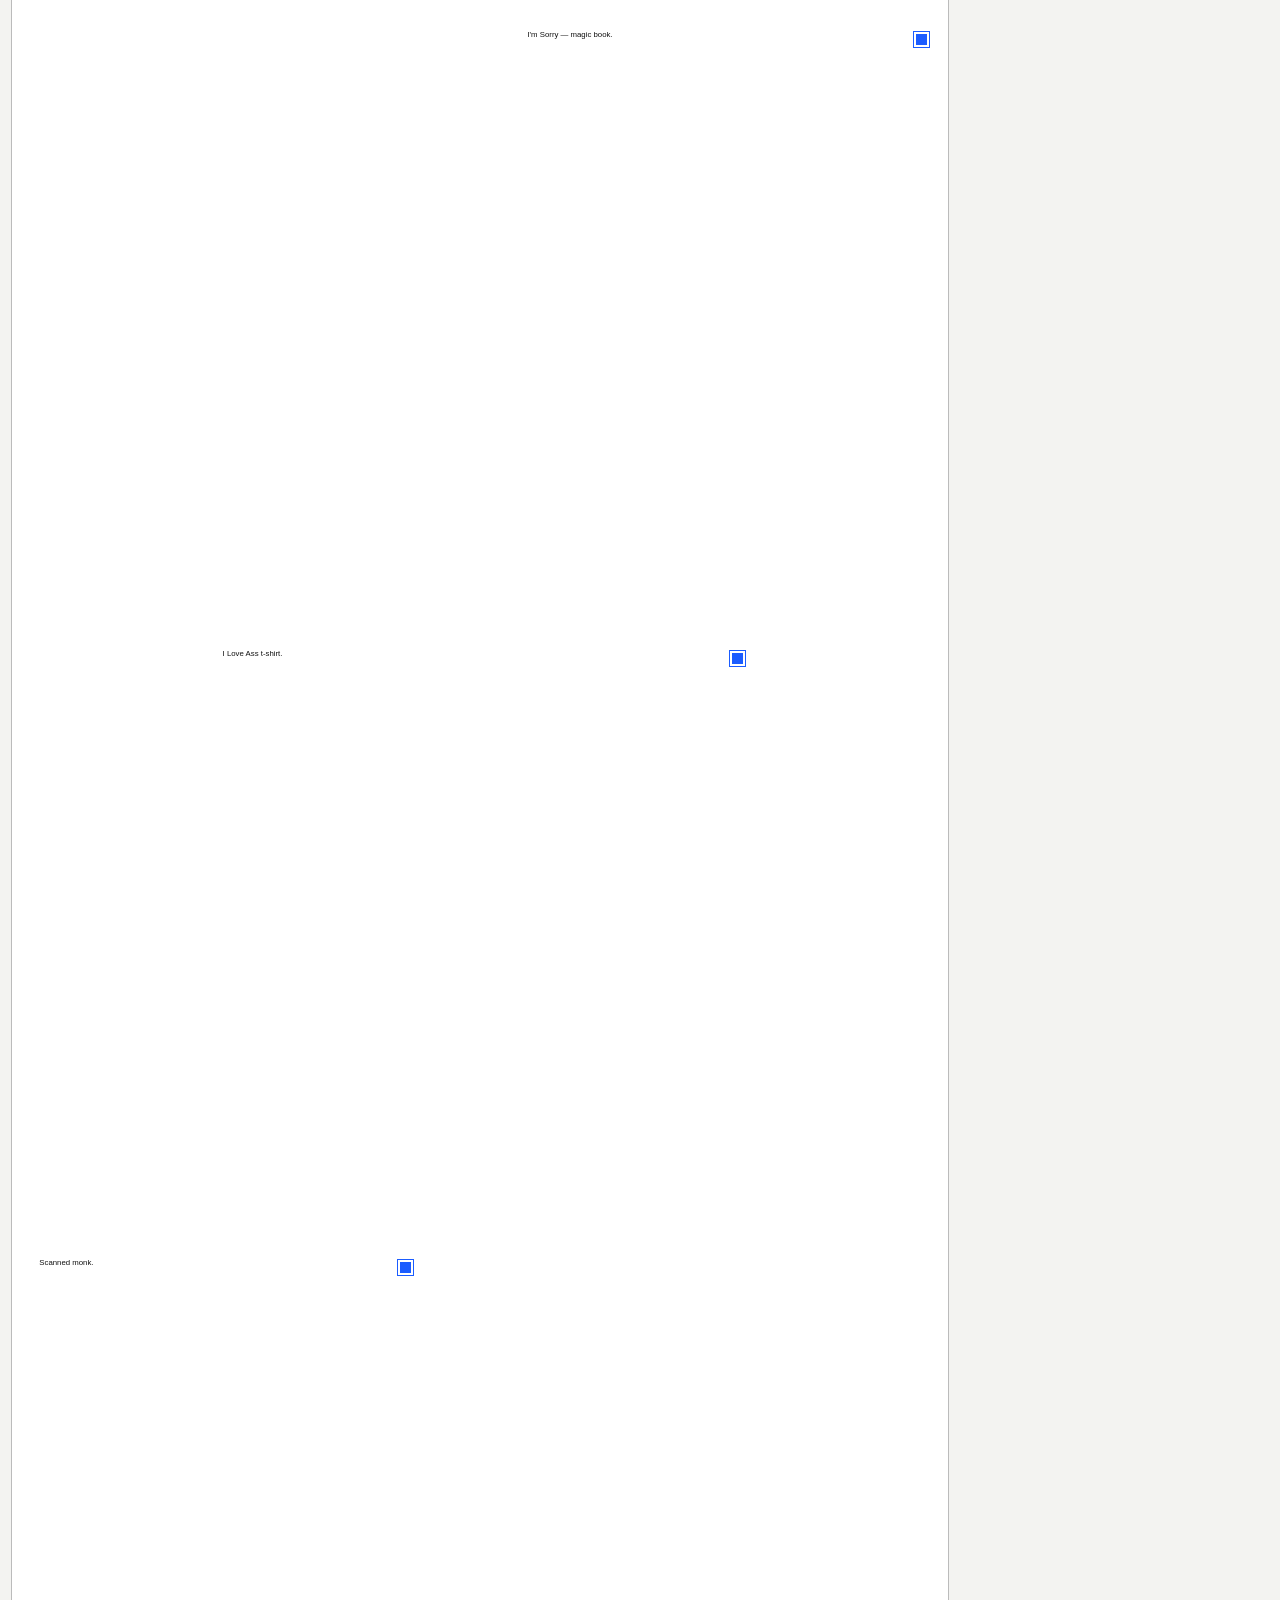
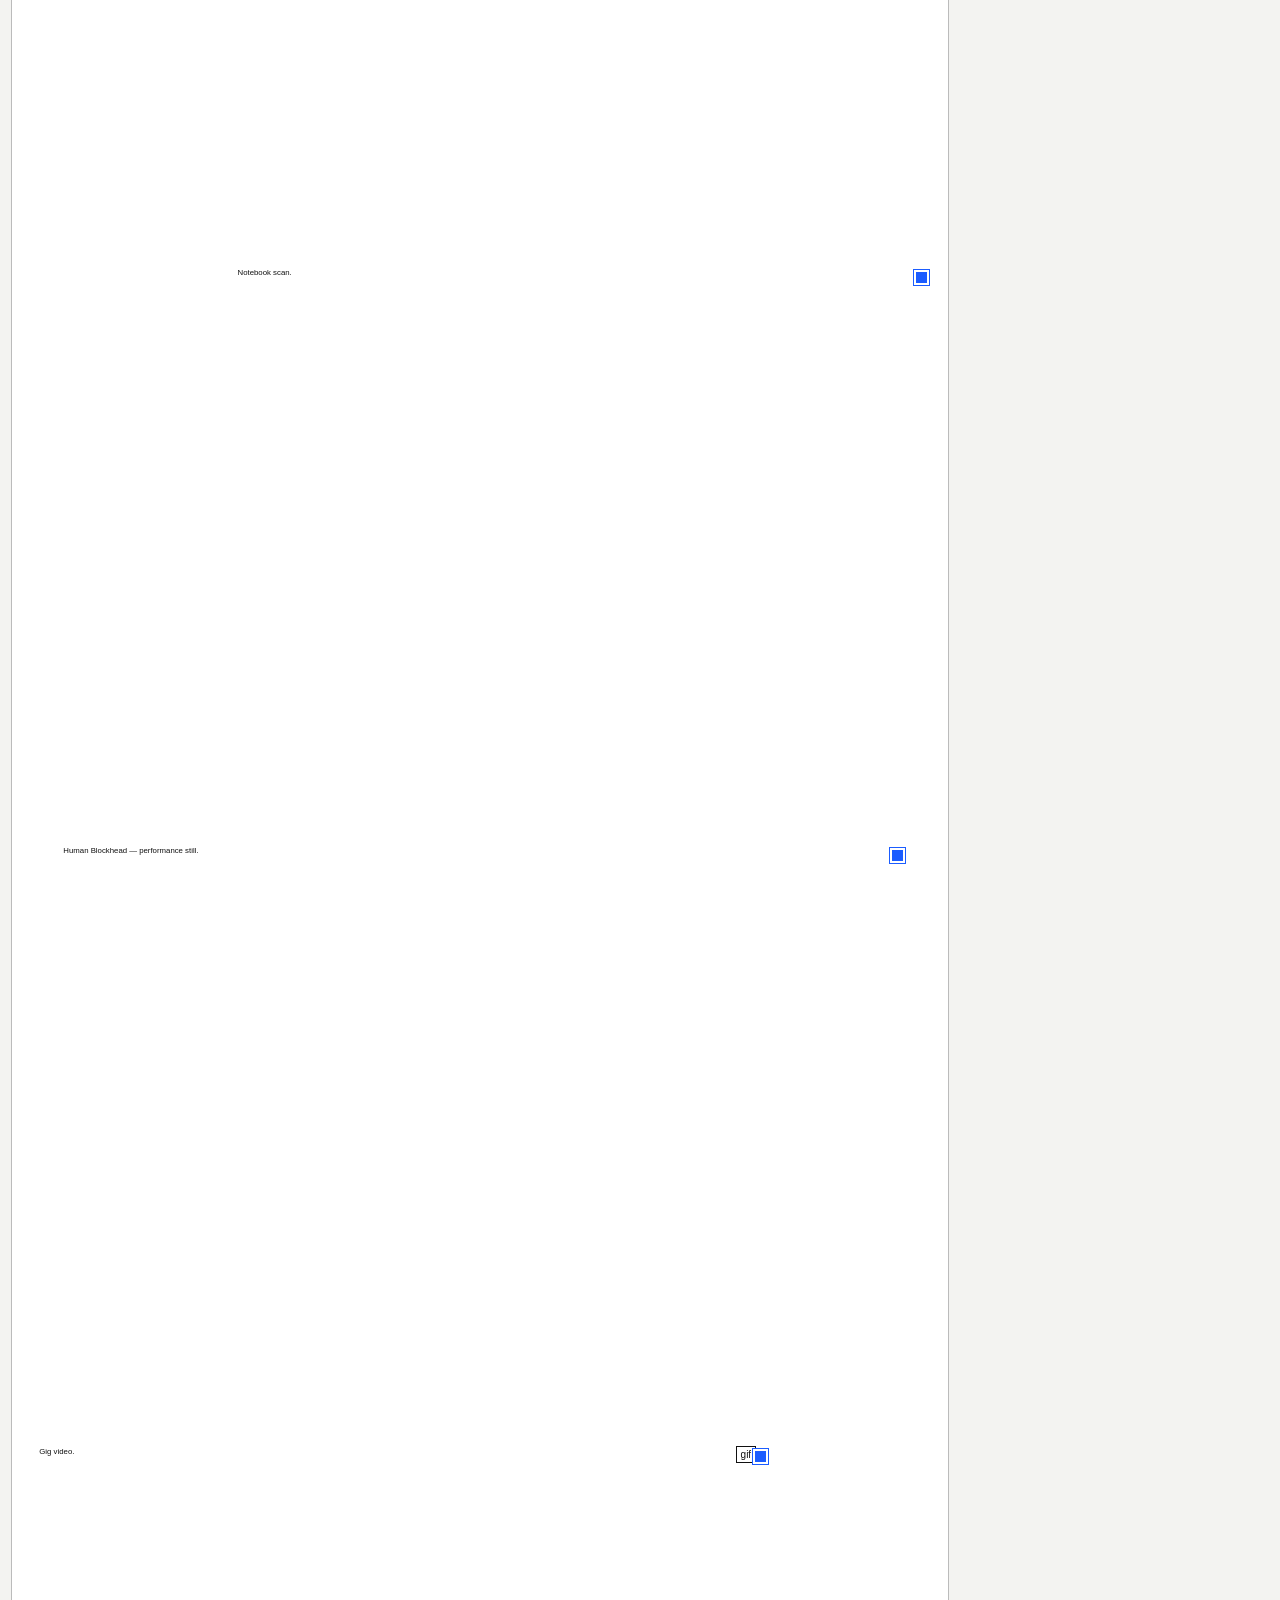
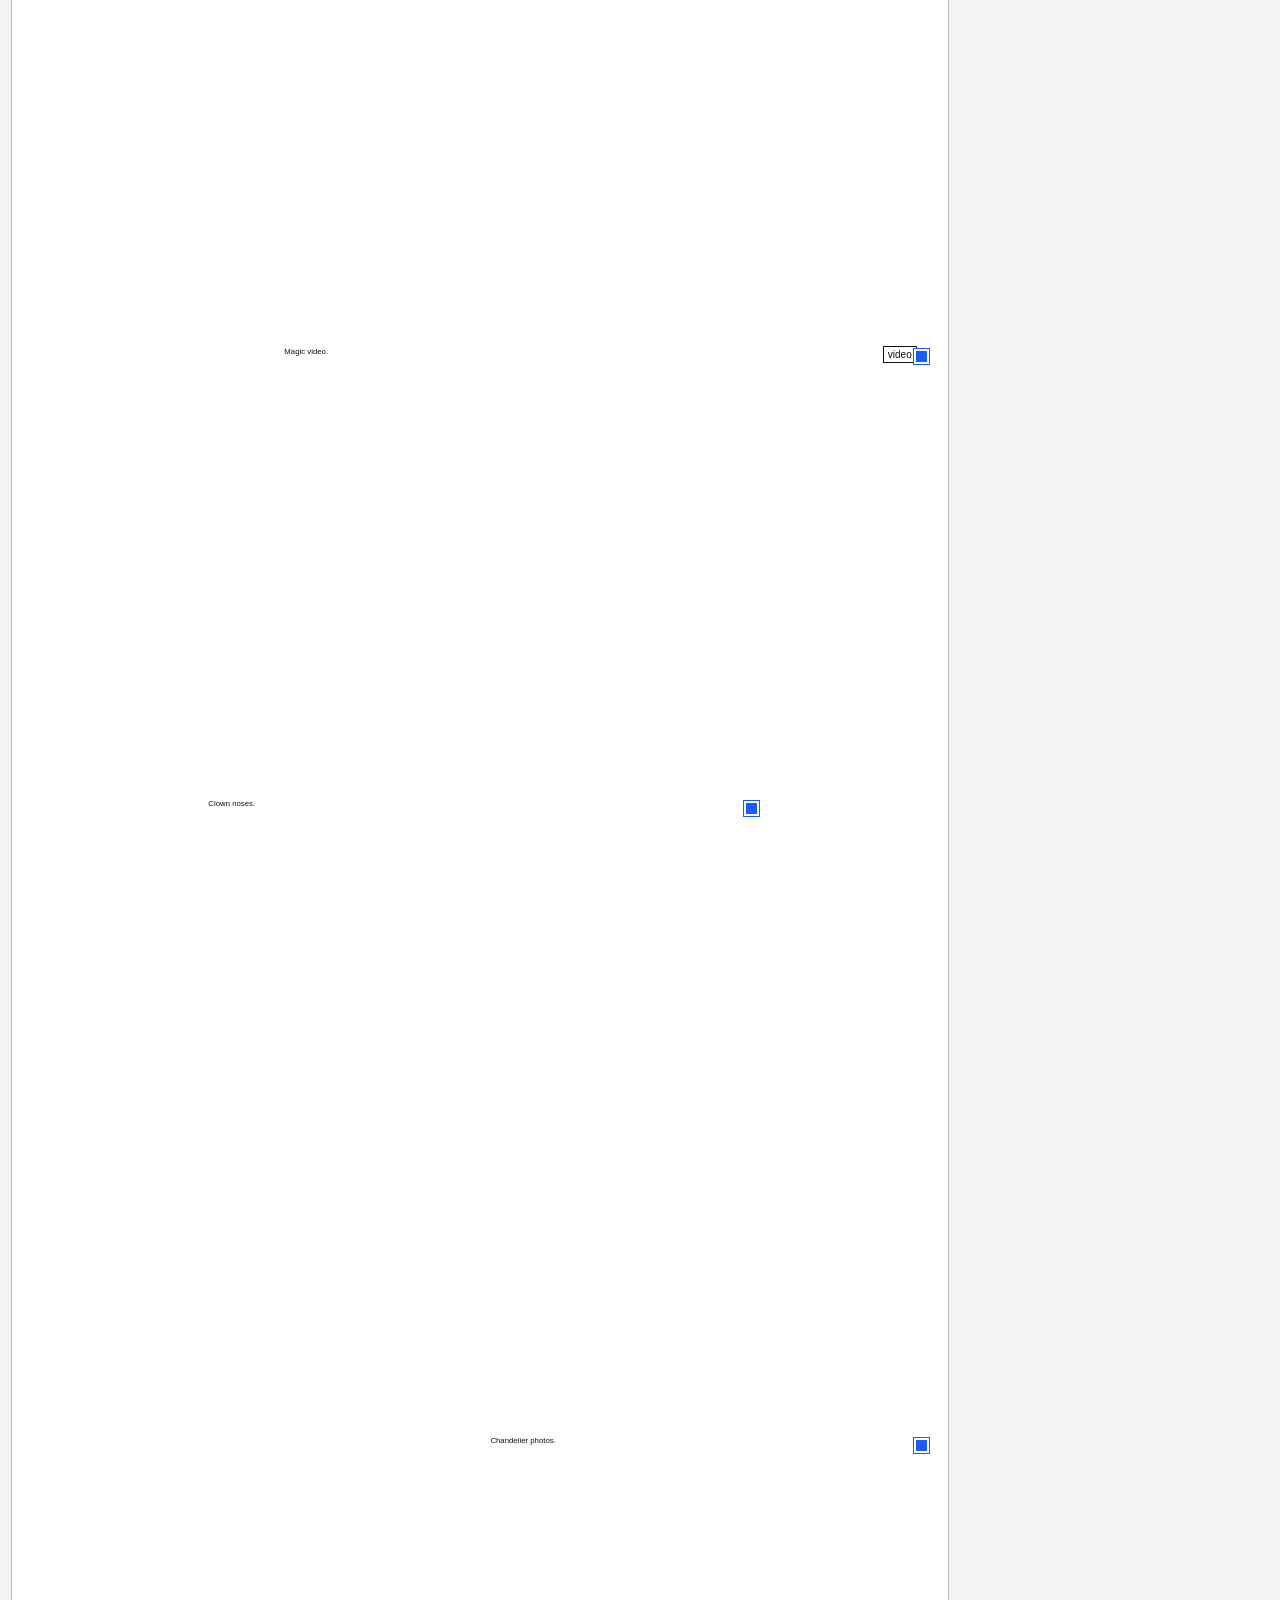
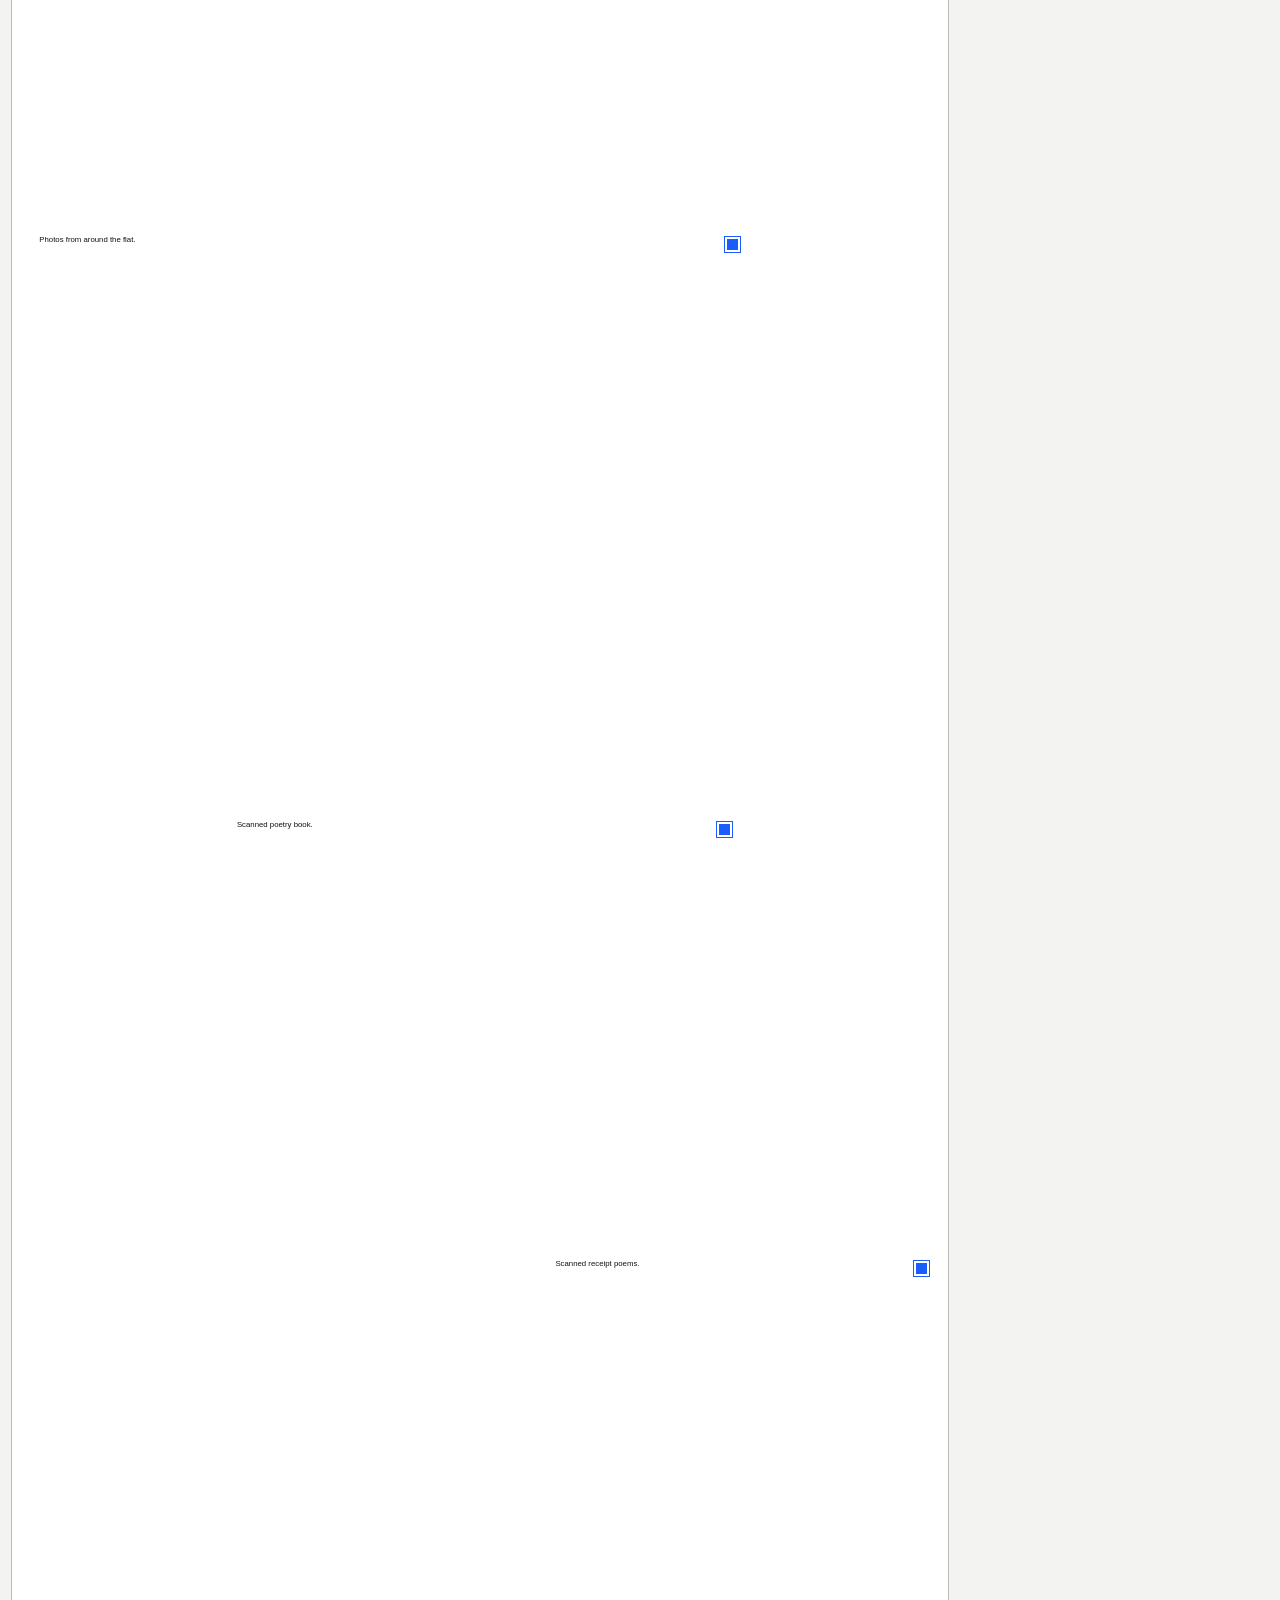
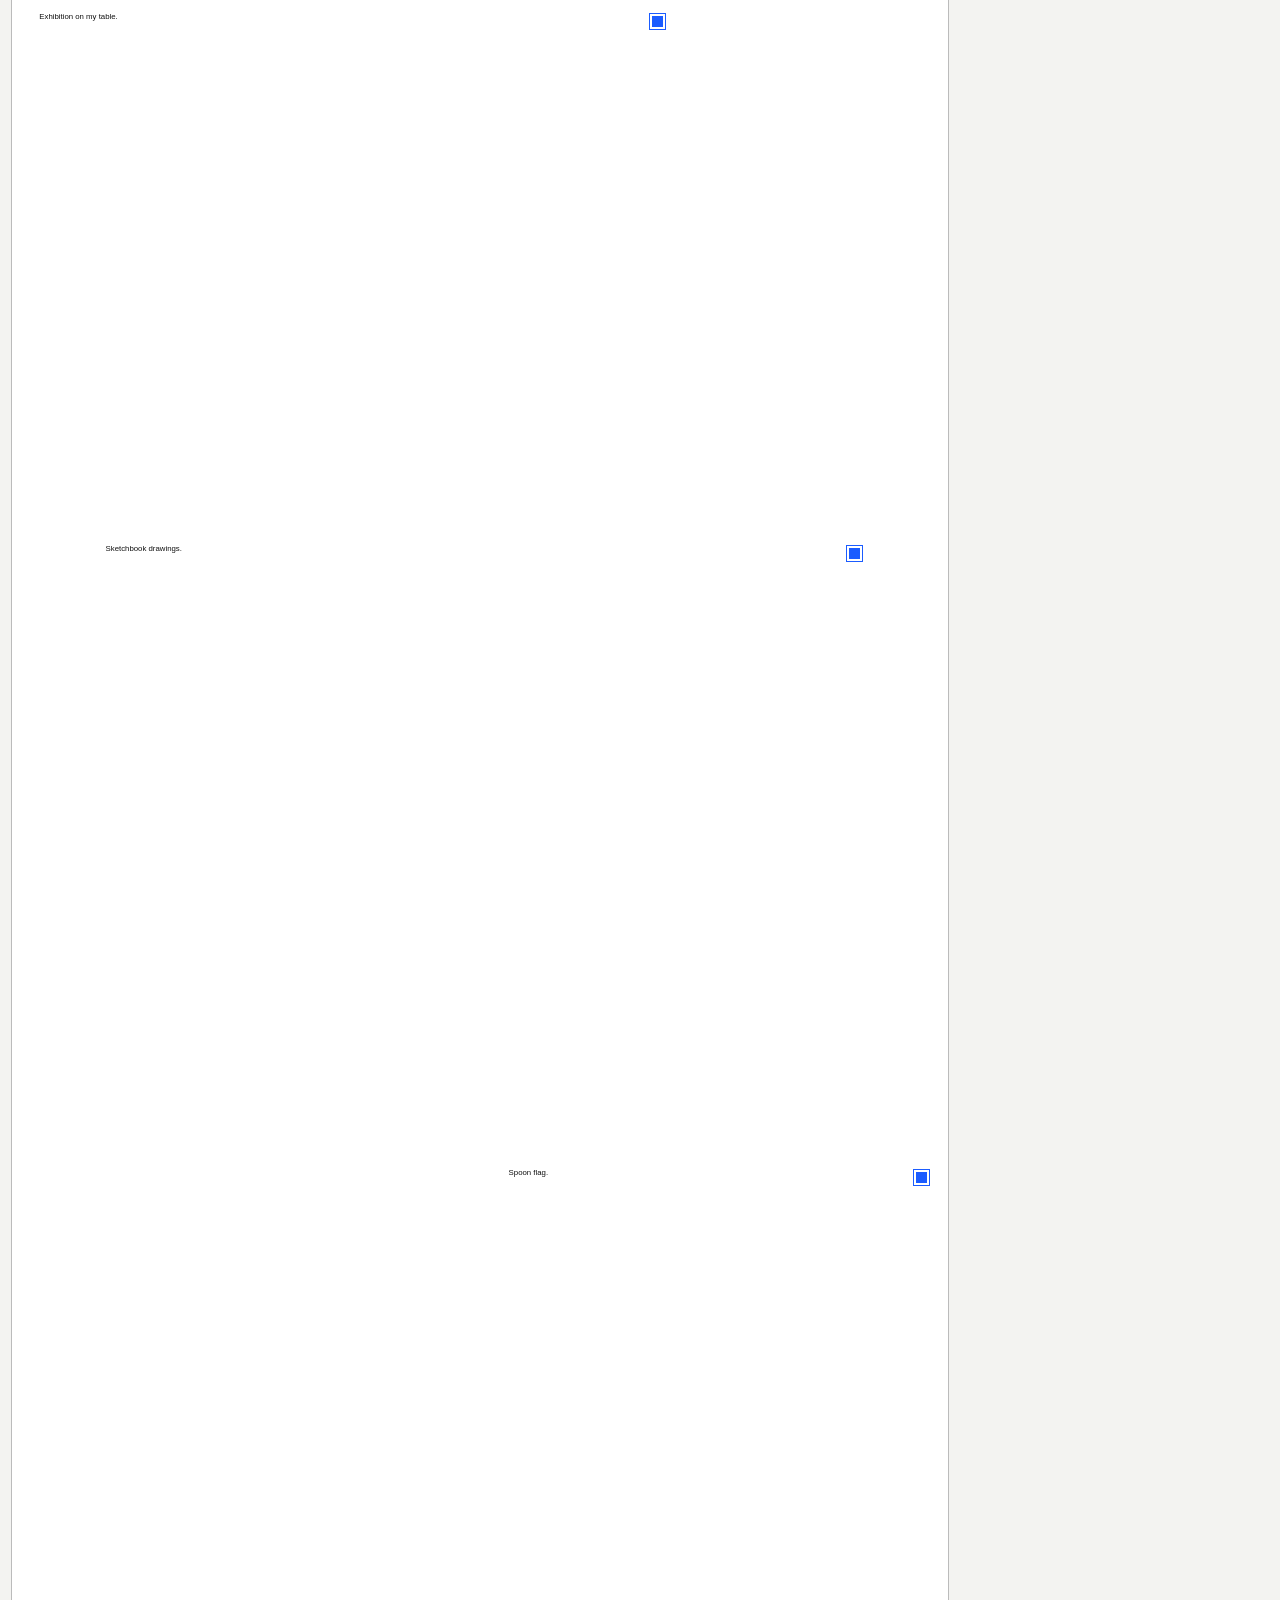
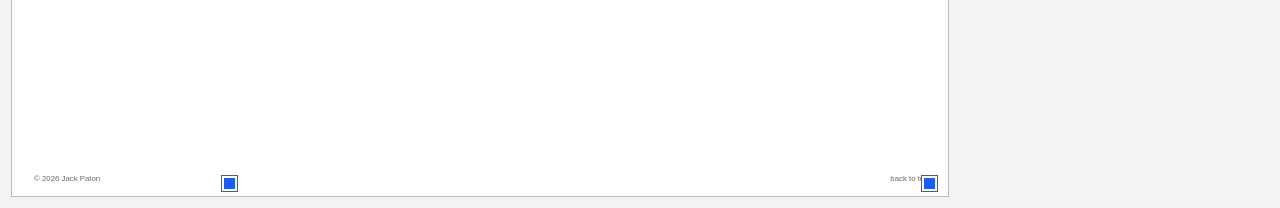
==== commit 97d0760b: "Add files via upload" ====
--- a/editor.html
+++ b/editor.html
@@ -8,10 +8,11 @@
 </head>
 <body>
   <header class="editor-head">
-    <div><strong>Site editor</strong><span>Drag images. Pull the square handle to resize.</span></div>
+    <div><strong>Site editor</strong><span>Everything on the homepage is an object. Drag it, resize it, restyle it.</span></div>
     <div class="head-actions">
       <a href="index.html" target="_blank">Preview site ↗</a>
-      <button id="add-item" type="button">+ Add item</button>
+      <button id="add-text" type="button">+ Add text</button>
+      <button id="add-item" type="button">+ Add image / media</button>
       <button id="download-layout" type="button" class="primary">Download layout.js</button>
     </div>
   </header>
@@ -21,30 +22,96 @@
       <div class="canvas-tools">
         <label>Page height <input id="page-height" type="number" min="1000" step="100"></label>
         <button id="add-height" type="button">+ 1000px</button>
-        <span id="status">Select an item to edit it.</span>
+        <label>Page colour <input id="page-colour" type="color"></label>
+        <span id="status">Select something to edit it.</span>
       </div>
       <div id="editor-canvas" class="editor-canvas" aria-label="Homepage layout"></div>
     </section>
 
     <aside class="inspector" id="inspector">
-      <h2>Selected item</h2>
-      <p id="no-selection">Click an image on the page.</p>
+      <h2>Selected object</h2>
+      <p id="no-selection">Click any text or image on the page.</p>
+
       <div id="fields" hidden>
-        <label>Title <input id="f-title" type="text"></label>
-        <label>Caption <textarea id="f-caption" rows="3"></textarea></label>
-        <label>Image / GIF file <input id="f-src" type="text" placeholder="assets/photo.jpg"></label>
-        <label>Type
-          <select id="f-type"><option value="image">Still image</option><option value="gif">GIF</option><option value="video">Video thumbnail</option></select>
-        </label>
-        <label>Hover image <input id="f-hover" type="text" placeholder="assets/other-photo.jpg"></label>
-        <small>Leave blank for no hover change.</small>
-        <label class="check"><input id="f-caption-show" type="checkbox"> Show caption</label>
-        <label class="check"><input id="f-clickable" type="checkbox"> Clickable</label>
-        <label>Click / video URL <input id="f-link" type="text" placeholder="https://..."></label>
+        <section id="text-fields" hidden>
+          <label>Text <textarea id="f-text" rows="4"></textarea></label>
+          <label>Link <input id="f-text-link" type="text" placeholder="gigs.html or https://..."></label>
+          <label class="check"><input id="f-new-tab" type="checkbox"> Open link in new tab</label>
+
+          <h3>Typography</h3>
+          <label>Font
+            <input id="f-font-family" type="text" list="font-list" placeholder="Arial, Helvetica, sans-serif">
+            <datalist id="font-list">
+              <option value="Arial, Helvetica, sans-serif">
+              <option value="Helvetica, Arial, sans-serif">
+              <option value="Times New Roman, Times, serif">
+              <option value="Georgia, serif">
+              <option value="Garamond, serif">
+              <option value="Courier New, Courier, monospace">
+              <option value="Verdana, sans-serif">
+              <option value="Trebuchet MS, sans-serif">
+              <option value="monospace">
+              <option value="serif">
+              <option value="sans-serif">
+            </datalist>
+          </label>
+          <div class="numbers three">
+            <label>Font size <input id="f-font-size" type="number" min="5" step="1"></label>
+            <label>Line height <input id="f-line-height" type="number" min="0.5" max="5" step="0.05"></label>
+            <label>Letter space <input id="f-letter-spacing" type="number" step="0.1"></label>
+          </div>
+          <div class="colour-row">
+            <label>Text colour <input id="f-color" type="color"></label>
+            <label>Background <input id="f-background" type="color"></label>
+          </div>
+          <label class="check"><input id="f-background-enabled" type="checkbox"> Use background colour</label>
+          <div class="numbers three">
+            <label>Weight <input id="f-font-weight" type="number" min="100" max="900" step="100"></label>
+            <label>Rotation ° <input id="f-text-rotation" type="number" step="1"></label>
+            <label>Opacity <input id="f-text-opacity" type="number" min="0" max="1" step="0.05"></label>
+          </div>
+          <label>Alignment
+            <select id="f-align"><option value="left">Left</option><option value="center">Centre</option><option value="right">Right</option></select>
+          </label>
+          <div class="checks-row">
+            <label class="check"><input id="f-italic" type="checkbox"> Italic</label>
+            <label class="check"><input id="f-underline" type="checkbox"> Underline</label>
+          </div>
+        </section>
+
+        <section id="media-fields" hidden>
+          <label>Title <input id="f-title" type="text"></label>
+          <label>Caption <textarea id="f-caption" rows="3"></textarea></label>
+          <label>Image / GIF file <input id="f-src" type="text" placeholder="assets/photo.jpg"></label>
+          <label>Type
+            <select id="f-type"><option value="image">Still image</option><option value="gif">GIF</option><option value="video">Video thumbnail</option></select>
+          </label>
+          <label>Hover image <input id="f-hover" type="text" placeholder="assets/other-photo.jpg"></label>
+          <small>Leave blank for no hover change.</small>
+          <label class="check"><input id="f-caption-show" type="checkbox"> Show caption</label>
+          <label class="check"><input id="f-clickable" type="checkbox"> Clickable</label>
+          <label>Click / video URL <input id="f-link" type="text" placeholder="https://..."></label>
+          <div class="numbers">
+            <label>Rotation ° <input id="f-media-rotation" type="number" step="1"></label>
+            <label>Opacity <input id="f-media-opacity" type="number" min="0" max="1" step="0.05"></label>
+          </div>
+
+          <h3>Caption style</h3>
+          <label>Caption font <input id="f-caption-font" type="text" list="font-list"></label>
+          <div class="numbers">
+            <label>Caption size <input id="f-caption-size" type="number" min="5" step="1"></label>
+            <label>Caption colour <input id="f-caption-color" type="color"></label>
+          </div>
+          <label>Caption alignment
+            <select id="f-caption-align"><option value="left">Left</option><option value="center">Centre</option><option value="right">Right</option></select>
+          </label>
+        </section>
+
+        <h3>Position & size</h3>
         <div class="numbers">
           <label>X <input id="f-x" type="number" step="1"></label>
           <label>Y <input id="f-y" type="number" step="1"></label>
-          <label>Width <input id="f-width" type="number" step="1" min="50"></label>
+          <label>Width <input id="f-width" type="number" step="1" min="20"></label>
           <label>Layer <input id="f-z" type="number" step="1"></label>
         </div>
         <div class="row-buttons">
@@ -53,11 +120,12 @@
           <button id="delete-item" type="button" class="danger">Delete</button>
         </div>
       </div>
+
       <hr>
       <h2>Adding your real files</h2>
-      <p>Put image/GIF files inside the <code>assets</code> folder on GitHub, then type the filename here, e.g. <code>assets/chandelier-01.jpg</code>.</p>
+      <p>Put image/GIF files inside the <code>assets</code> folder on GitHub, then enter the filename here, e.g. <code>assets/chandelier-01.jpg</code>.</p>
       <h2>Saving</h2>
-      <p>Press <b>Download layout.js</b>. On GitHub, replace the old <code>layout.js</code> with the downloaded one. Your public homepage updates automatically.</p>
+      <p>Press <b>Download layout.js</b>. On GitHub, replace the old <code>layout.js</code> with the downloaded one. The homepage then updates.</p>
     </aside>
   </main>
 
--- a/editor.css
+++ b/editor.css
@@ -1,2 +1,15 @@
 :root { --bg:#f3f3f1; --paper:#fff; --ink:#111; --line:#c8c8c3; --accent:#1b5cff; }
-*{box-sizing:border-box} body{margin:0;font-family:Arial,Helvetica,sans-serif;color:var(--ink);background:var(--bg);font-size:14px}.editor-head{position:sticky;top:0;z-index:9999;display:flex;justify-content:space-between;align-items:center;gap:20px;padding:10px 14px;background:#fff;border-bottom:1px solid var(--line)}.editor-head>div:first-child{display:flex;gap:12px;align-items:baseline}.editor-head span{color:#666;font-size:12px}.head-actions{display:flex;gap:8px;align-items:center}.editor-head a,.editor-head button,.canvas-tools button,.row-buttons button{font:inherit;border:1px solid #999;background:#fff;padding:7px 10px;text-decoration:none;color:#111;border-radius:3px;cursor:pointer}.editor-head .primary{background:#111;color:#fff;border-color:#111}.editor-shell{display:grid;grid-template-columns:minmax(0,1fr) 290px;align-items:start}.canvas-column{min-width:0;padding:12px}.canvas-tools{display:flex;align-items:center;gap:10px;min-height:40px;margin-bottom:8px}.canvas-tools label{display:flex;align-items:center;gap:7px}.canvas-tools input{width:100px}.canvas-tools #status{margin-left:auto;color:#666;font-size:12px}.editor-canvas{position:relative;width:100%;height:1000px;background:#fff;box-shadow:0 0 0 1px #bbb;overflow:hidden;touch-action:none}.editor-item{position:absolute;cursor:grab;user-select:none;touch-action:none}.editor-item:active{cursor:grabbing}.editor-item figure{margin:0;position:relative}.editor-item img{display:block;width:100%;height:auto;pointer-events:none}.editor-item figcaption{font-size:11px;margin-top:5px;pointer-events:none}.editor-item.selected{outline:2px solid var(--accent);outline-offset:3px}.editor-item .hover-preview{display:none}.editor-item:hover .hover-preview{display:block;position:absolute;inset:0}.resize-handle{position:absolute;width:15px;height:15px;right:-8px;bottom:-8px;background:var(--accent);border:2px solid #fff;box-shadow:0 0 0 1px var(--accent);cursor:nwse-resize;z-index:4}.type-badge{position:absolute;top:4px;right:4px;background:#fff;border:1px solid #111;padding:2px 4px;font-size:10px}.inspector{position:sticky;top:55px;height:calc(100vh - 55px);overflow:auto;background:#fff;border-left:1px solid var(--line);padding:14px}.inspector h2{font-size:14px;margin:0 0 10px}.inspector label{display:block;margin:0 0 10px}.inspector input[type=text],.inspector input[type=number],.inspector textarea,.inspector select{display:block;width:100%;margin-top:4px;border:1px solid #aaa;border-radius:2px;padding:6px;font:inherit;background:#fff}.inspector textarea{resize:vertical}.inspector small{display:block;color:#666;margin:-7px 0 12px}.inspector .check{display:flex;align-items:center;gap:7px}.numbers{display:grid;grid-template-columns:1fr 1fr;gap:8px}.row-buttons{display:flex;flex-wrap:wrap;gap:6px}.row-buttons button{padding:6px 8px}.row-buttons .danger{color:#a00;border-color:#a00}.inspector hr{border:0;border-top:1px solid #ddd;margin:18px 0}.inspector p{font-size:12px;line-height:1.4;color:#555}.inspector code{background:#eee;padding:1px 3px}button:focus,input:focus,textarea:focus,select:focus,a:focus{outline:2px solid var(--accent);outline-offset:2px}@media(max-width:850px){.editor-shell{grid-template-columns:1fr}.inspector{position:relative;top:auto;height:auto;border-left:0;border-top:1px solid var(--line)}.editor-head{align-items:flex-start;flex-direction:column}.head-actions{flex-wrap:wrap}}
+*{box-sizing:border-box}
+body{margin:0;font-family:Arial,Helvetica,sans-serif;color:var(--ink);background:var(--bg);font-size:14px}
+.editor-head{position:sticky;top:0;z-index:9999;display:flex;justify-content:space-between;align-items:center;gap:20px;padding:10px 14px;background:#fff;border-bottom:1px solid var(--line)}
+.editor-head>div:first-child{display:flex;gap:12px;align-items:baseline}.editor-head span{color:#666;font-size:12px}.head-actions{display:flex;gap:8px;align-items:center;flex-wrap:wrap}
+.editor-head a,.editor-head button,.canvas-tools button,.row-buttons button{font:inherit;border:1px solid #999;background:#fff;padding:7px 10px;text-decoration:none;color:#111;border-radius:3px;cursor:pointer}
+.editor-head .primary{background:#111;color:#fff;border-color:#111}
+.editor-shell{display:grid;grid-template-columns:minmax(0,1fr) 320px;align-items:start}.canvas-column{min-width:0;padding:12px}
+.canvas-tools{display:flex;align-items:center;gap:10px;min-height:40px;margin-bottom:8px;flex-wrap:wrap}.canvas-tools label{display:flex;align-items:center;gap:7px}.canvas-tools input[type=number]{width:100px}.canvas-tools input[type=color]{width:40px;height:30px;padding:1px;border:1px solid #999;background:#fff}.canvas-tools #status{margin-left:auto;color:#666;font-size:12px}
+.editor-canvas{position:relative;width:100%;height:1000px;background:#fff;box-shadow:0 0 0 1px #bbb;overflow:hidden;touch-action:none}
+.editor-item{position:absolute;cursor:grab;user-select:none;touch-action:none}.editor-item:active{cursor:grabbing}.editor-item figure{margin:0;position:relative}.editor-item img{display:block;width:100%;height:auto;pointer-events:none}.editor-item figcaption{font-size:11px;margin-top:5px;pointer-events:none}.editor-item.selected{outline:2px solid var(--accent);outline-offset:3px}.editor-item .hover-preview{display:none}.editor-item:hover .hover-preview{display:block;position:absolute;inset:0}.editor-text-content{white-space:pre-wrap;overflow-wrap:anywhere;min-height:1em;pointer-events:none}
+.resize-handle{position:absolute;width:15px;height:15px;right:-8px;bottom:-8px;background:var(--accent);border:2px solid #fff;box-shadow:0 0 0 1px var(--accent);cursor:nwse-resize;z-index:4}.type-badge{position:absolute;top:4px;right:4px;background:#fff;border:1px solid #111;padding:2px 4px;font-size:10px}
+.inspector{position:sticky;top:55px;height:calc(100vh - 55px);overflow:auto;background:#fff;border-left:1px solid var(--line);padding:14px}.inspector h2{font-size:14px;margin:0 0 10px}.inspector h3{font-size:12px;text-transform:uppercase;letter-spacing:.06em;margin:18px 0 10px;color:#666}.inspector label{display:block;margin:0 0 10px}.inspector input[type=text],.inspector input[type=number],.inspector textarea,.inspector select{display:block;width:100%;margin-top:4px;border:1px solid #aaa;border-radius:2px;padding:6px;font:inherit;background:#fff}.inspector input[type=color]{display:block;margin-top:4px;width:100%;height:34px;border:1px solid #aaa;background:#fff;padding:2px}.inspector textarea{resize:vertical}.inspector small{display:block;color:#666;margin:-7px 0 12px}.inspector .check{display:flex;align-items:center;gap:7px}.numbers{display:grid;grid-template-columns:1fr 1fr;gap:8px}.numbers.three{grid-template-columns:1fr 1fr 1fr}.colour-row{display:grid;grid-template-columns:1fr 1fr;gap:8px}.checks-row{display:flex;gap:18px;flex-wrap:wrap}.row-buttons{display:flex;flex-wrap:wrap;gap:6px}.row-buttons button{padding:6px 8px}.row-buttons .danger{color:#a00;border-color:#a00}.inspector hr{border:0;border-top:1px solid #ddd;margin:18px 0}.inspector p{font-size:12px;line-height:1.4;color:#555}.inspector code{background:#eee;padding:1px 3px}
+button:focus,input:focus,textarea:focus,select:focus,a:focus{outline:2px solid var(--accent);outline-offset:2px}
+@media(max-width:900px){.editor-shell{grid-template-columns:1fr}.inspector{position:relative;top:auto;height:auto;border-left:0;border-top:1px solid var(--line)}.editor-head{align-items:flex-start;flex-direction:column}.canvas-tools #status{width:100%;margin-left:0}.numbers.three{grid-template-columns:1fr 1fr}}
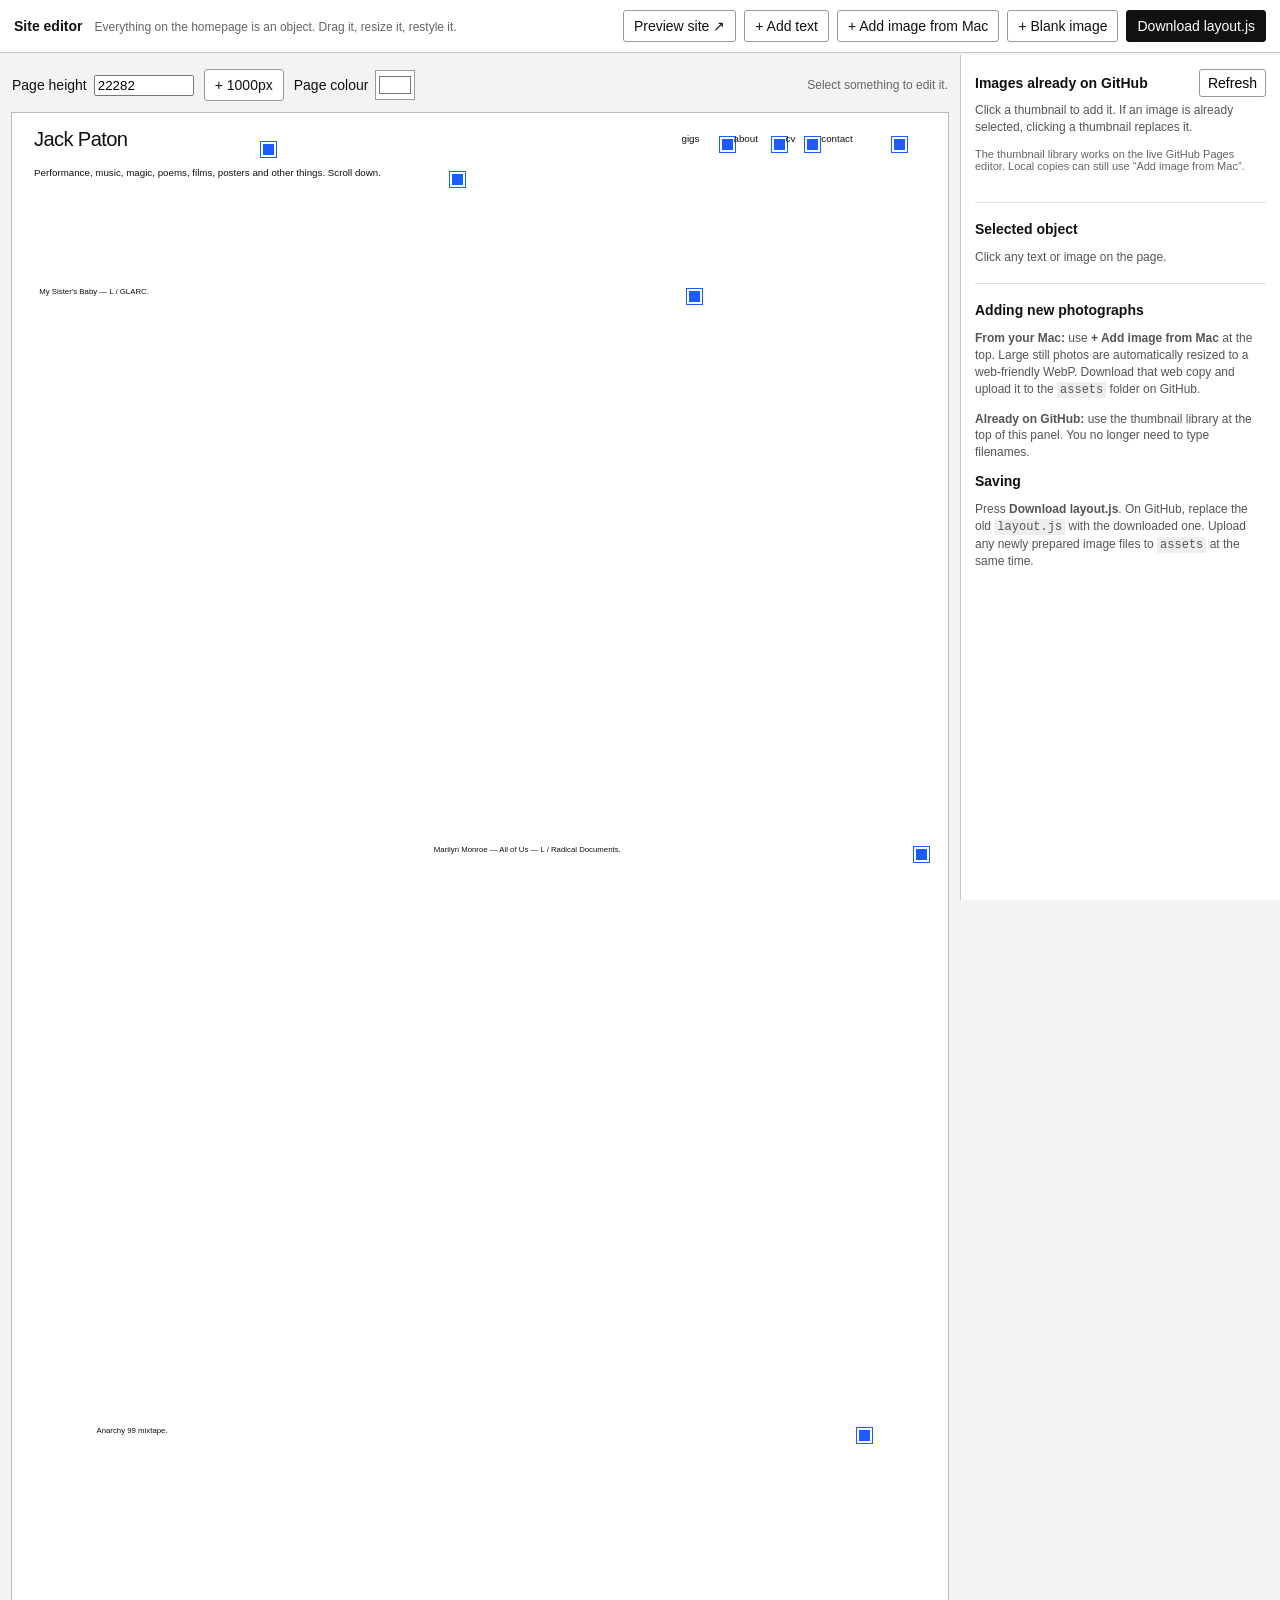
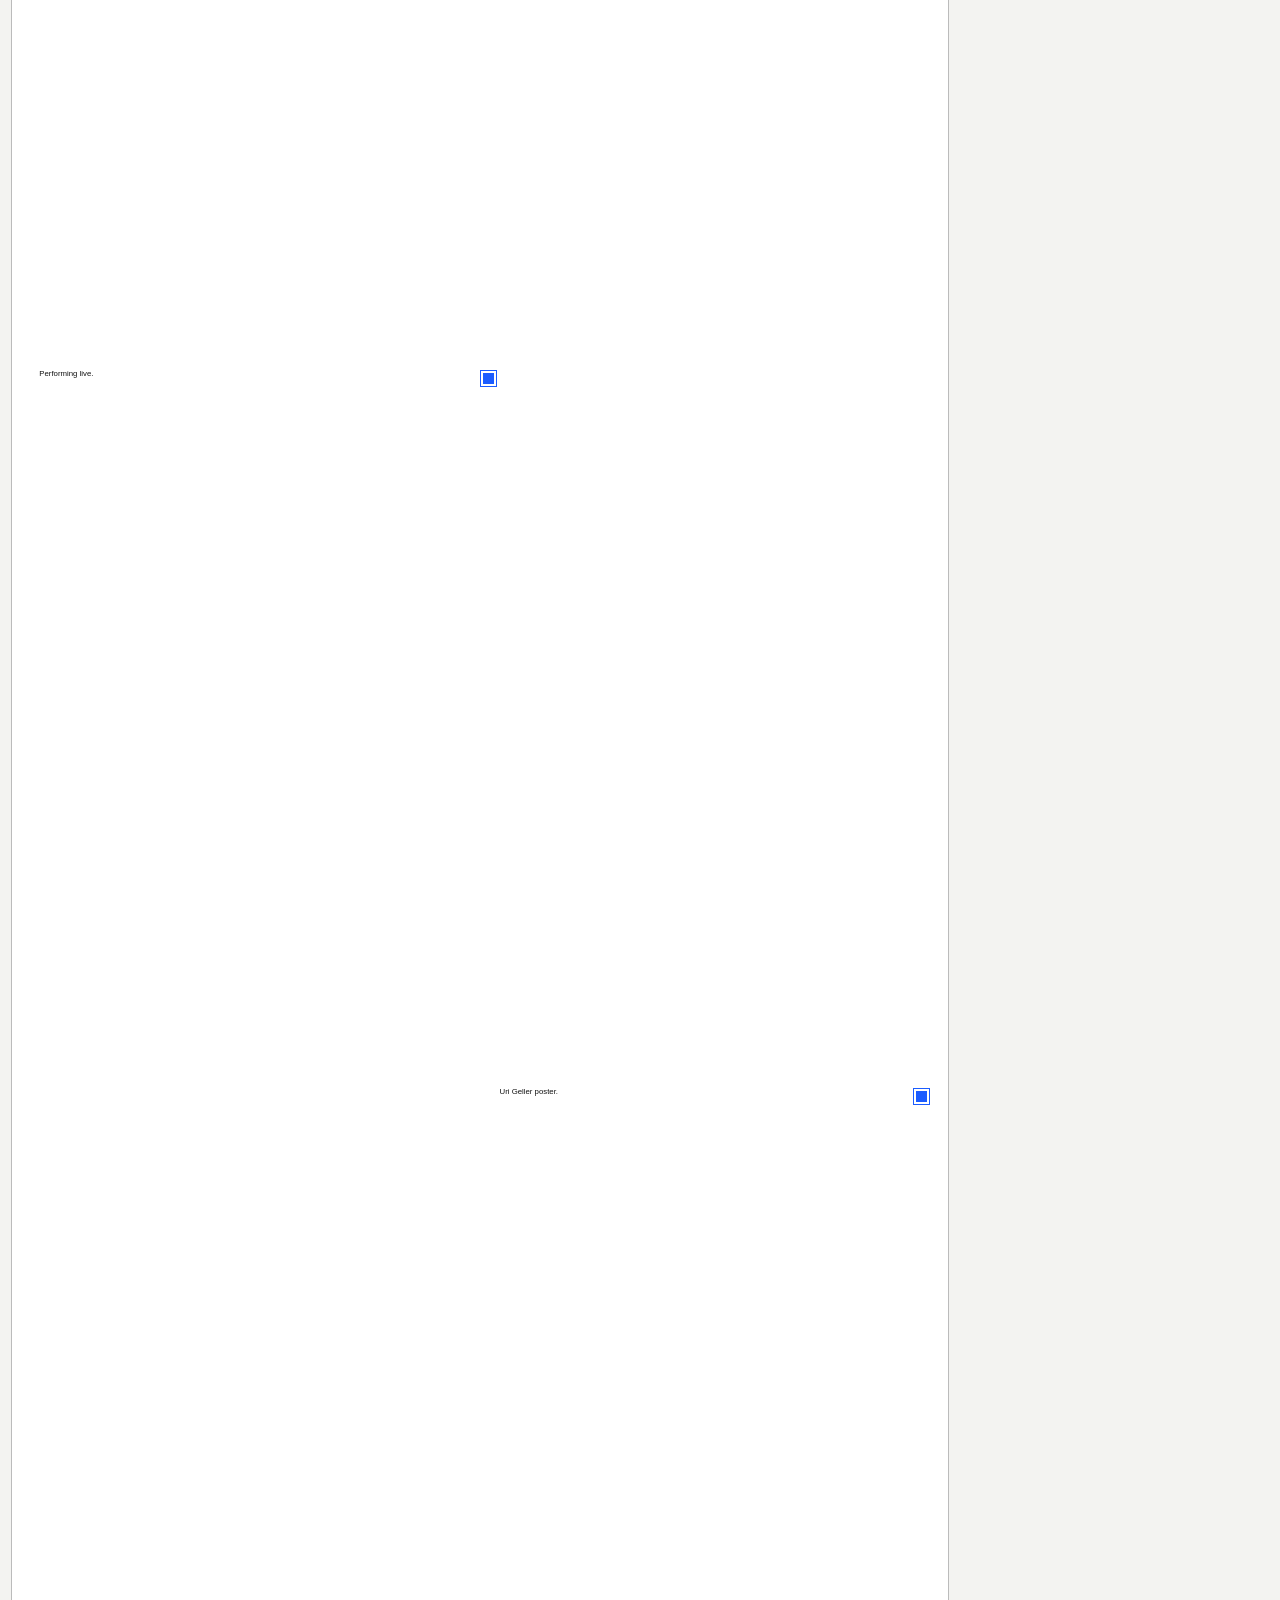
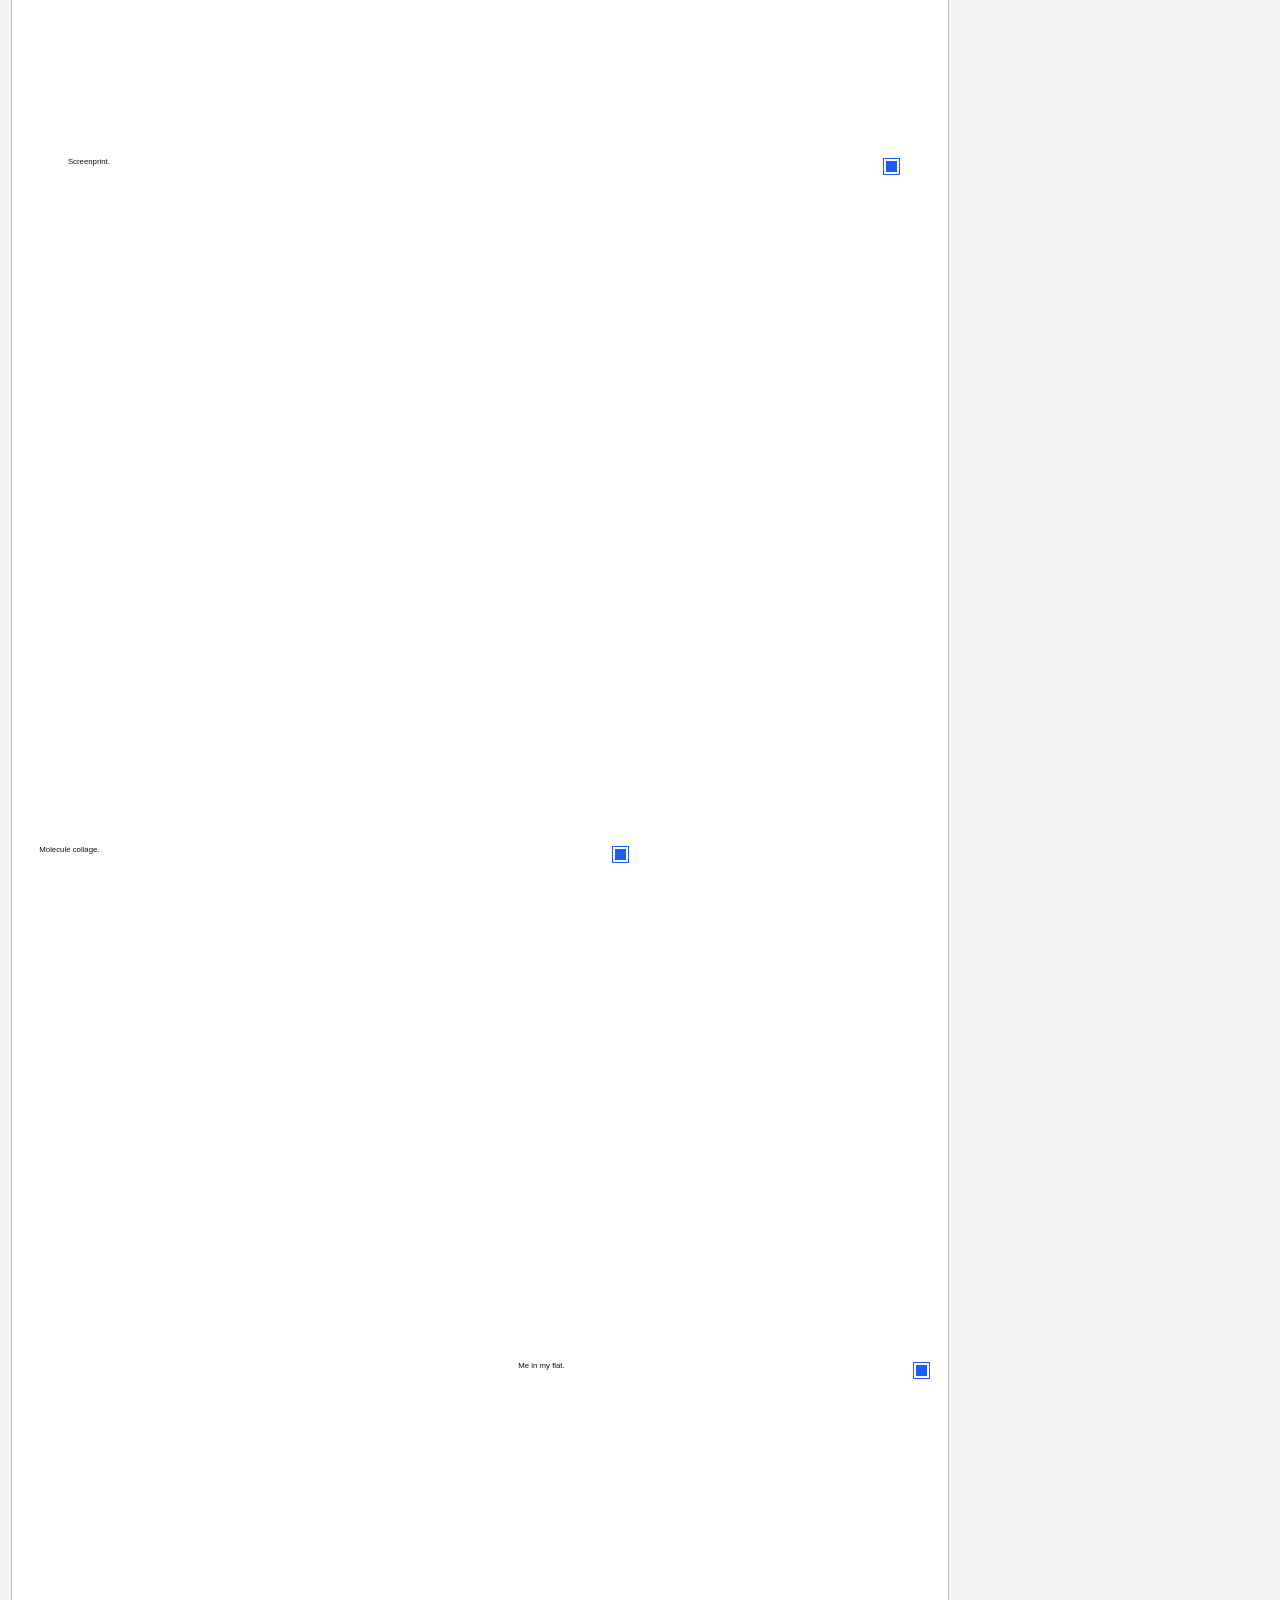
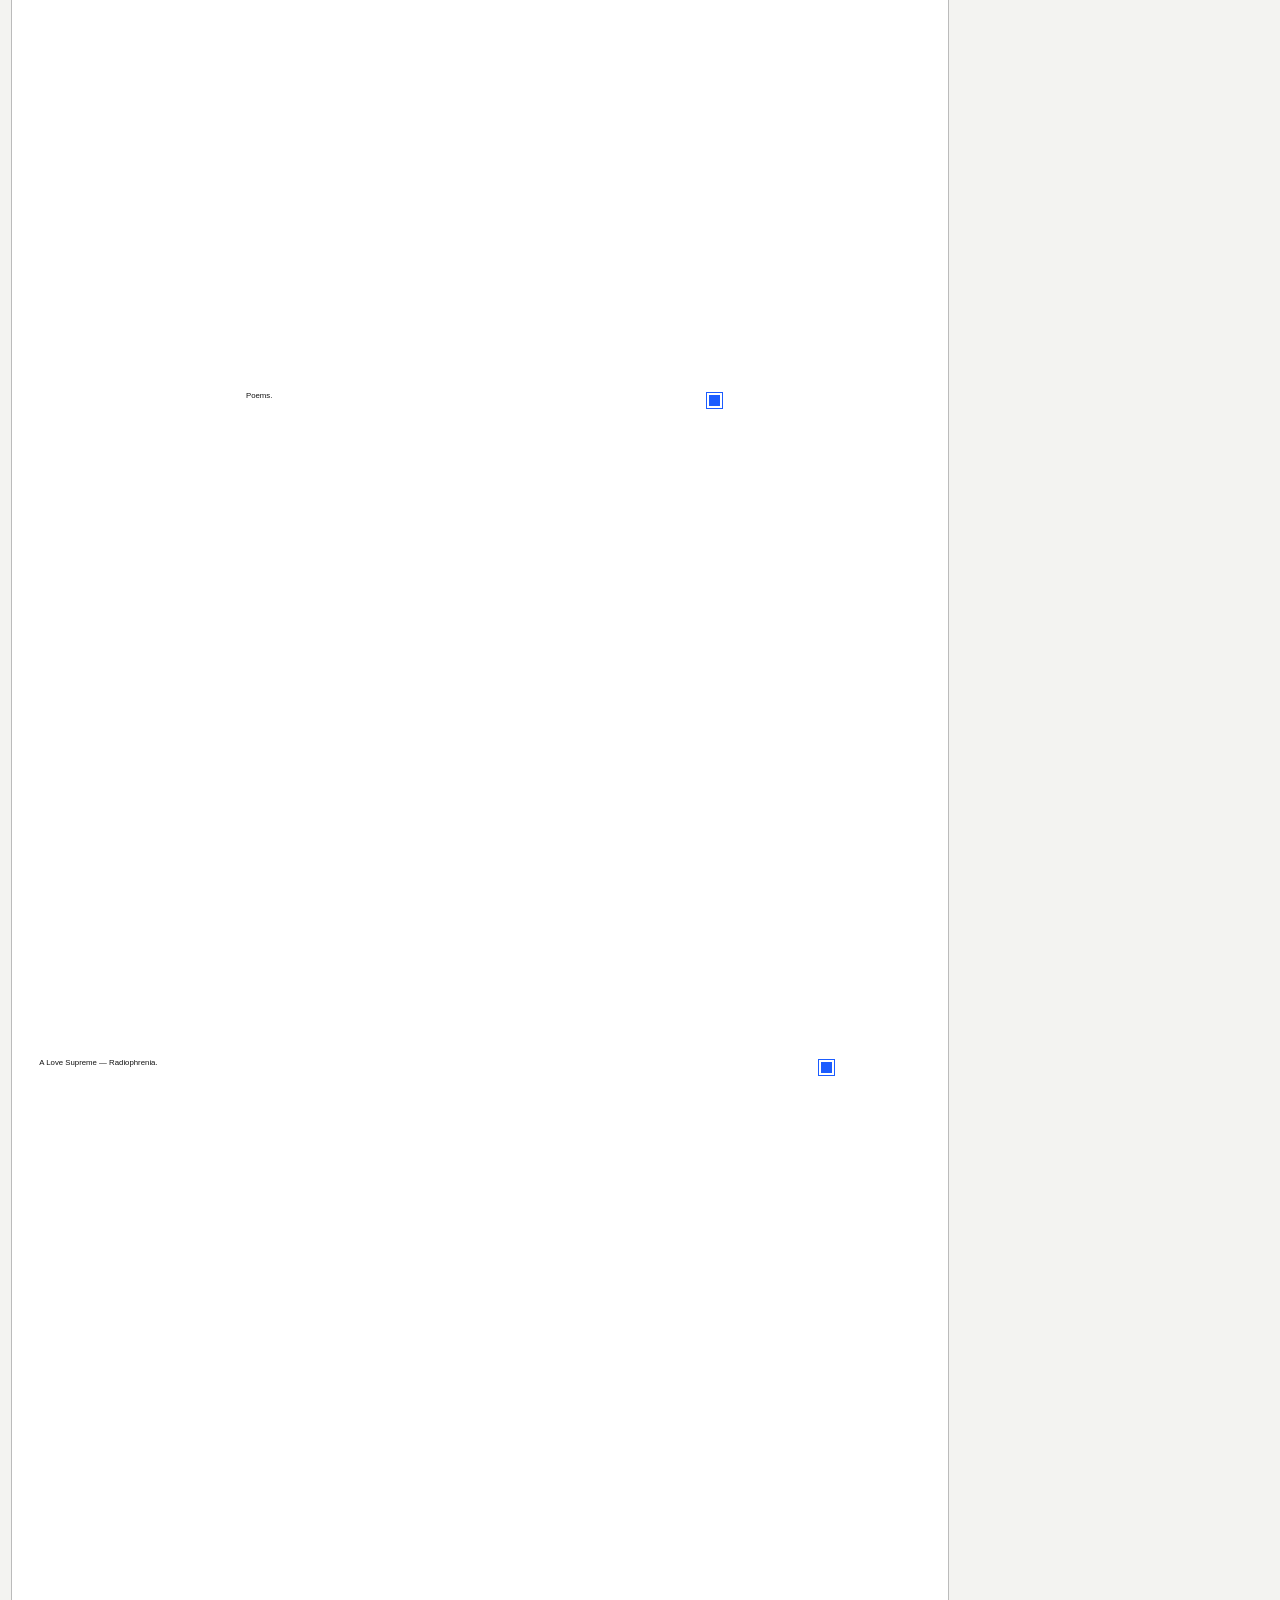
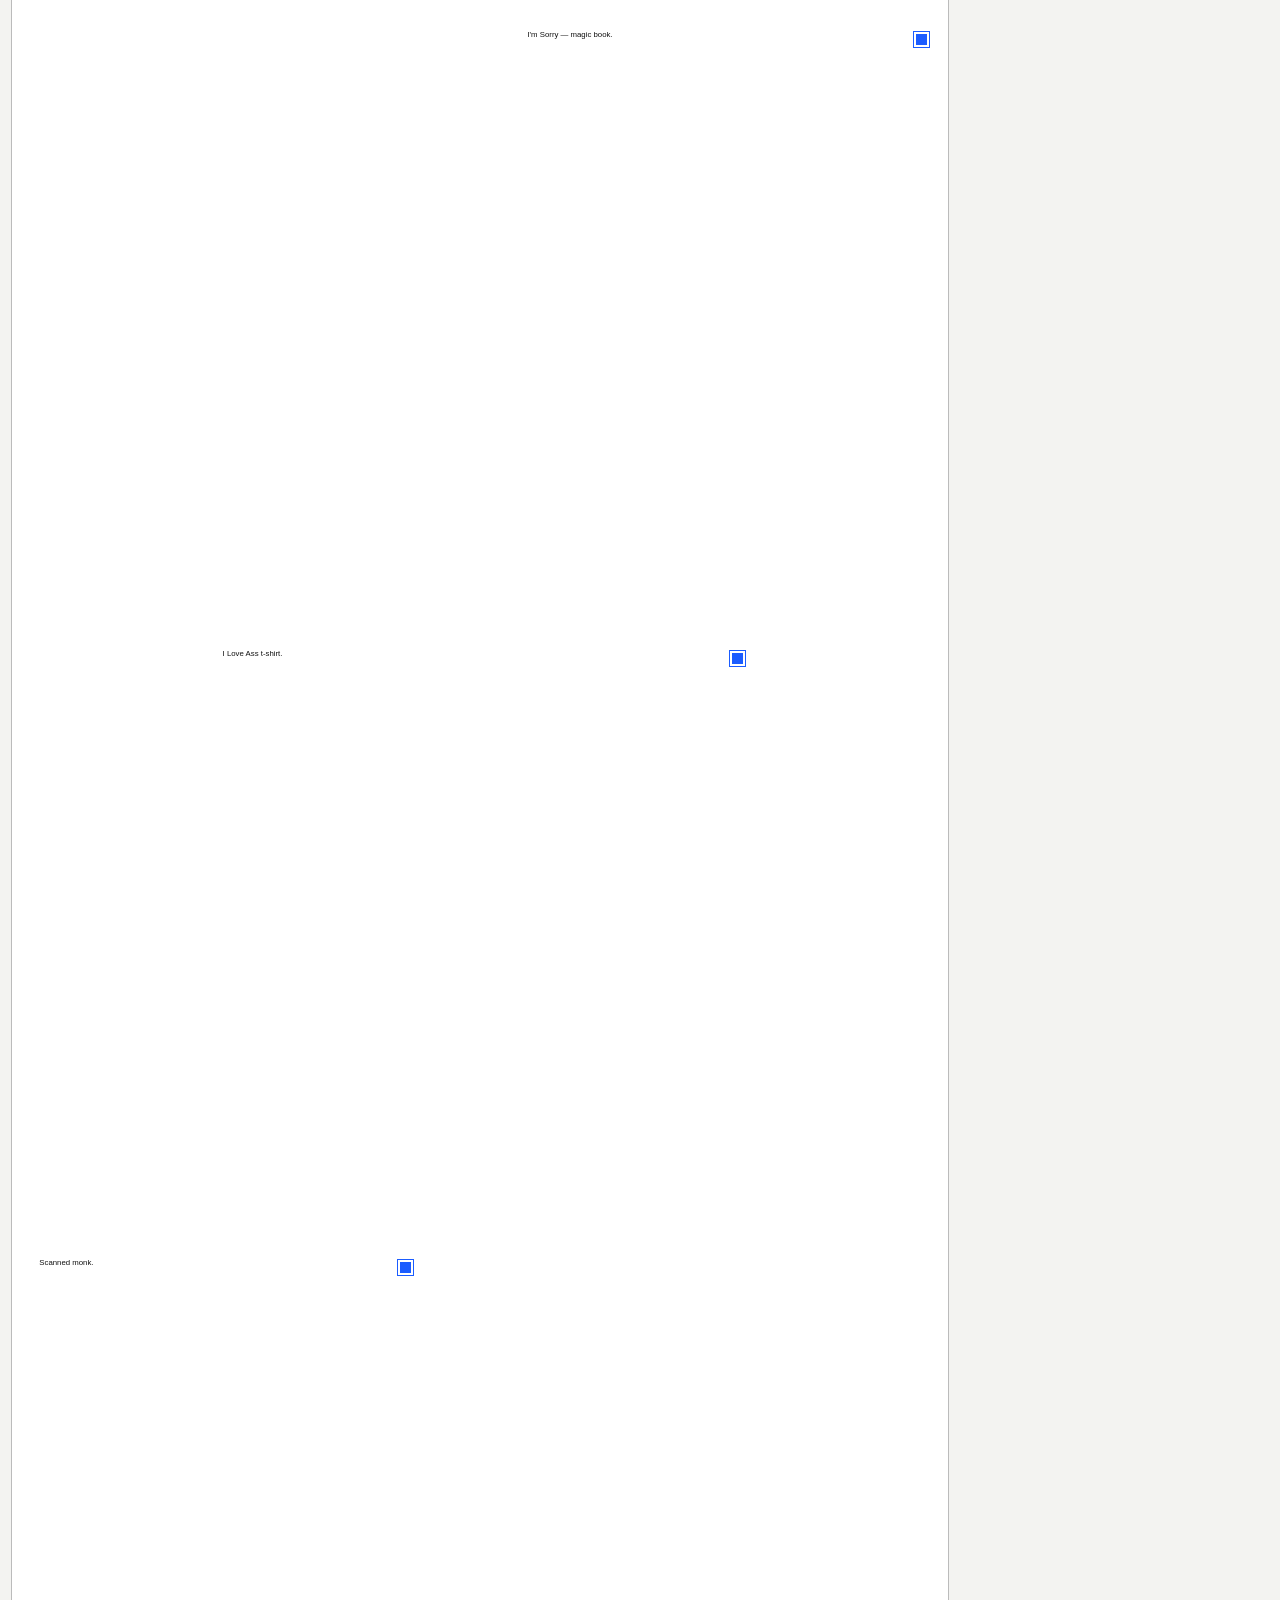
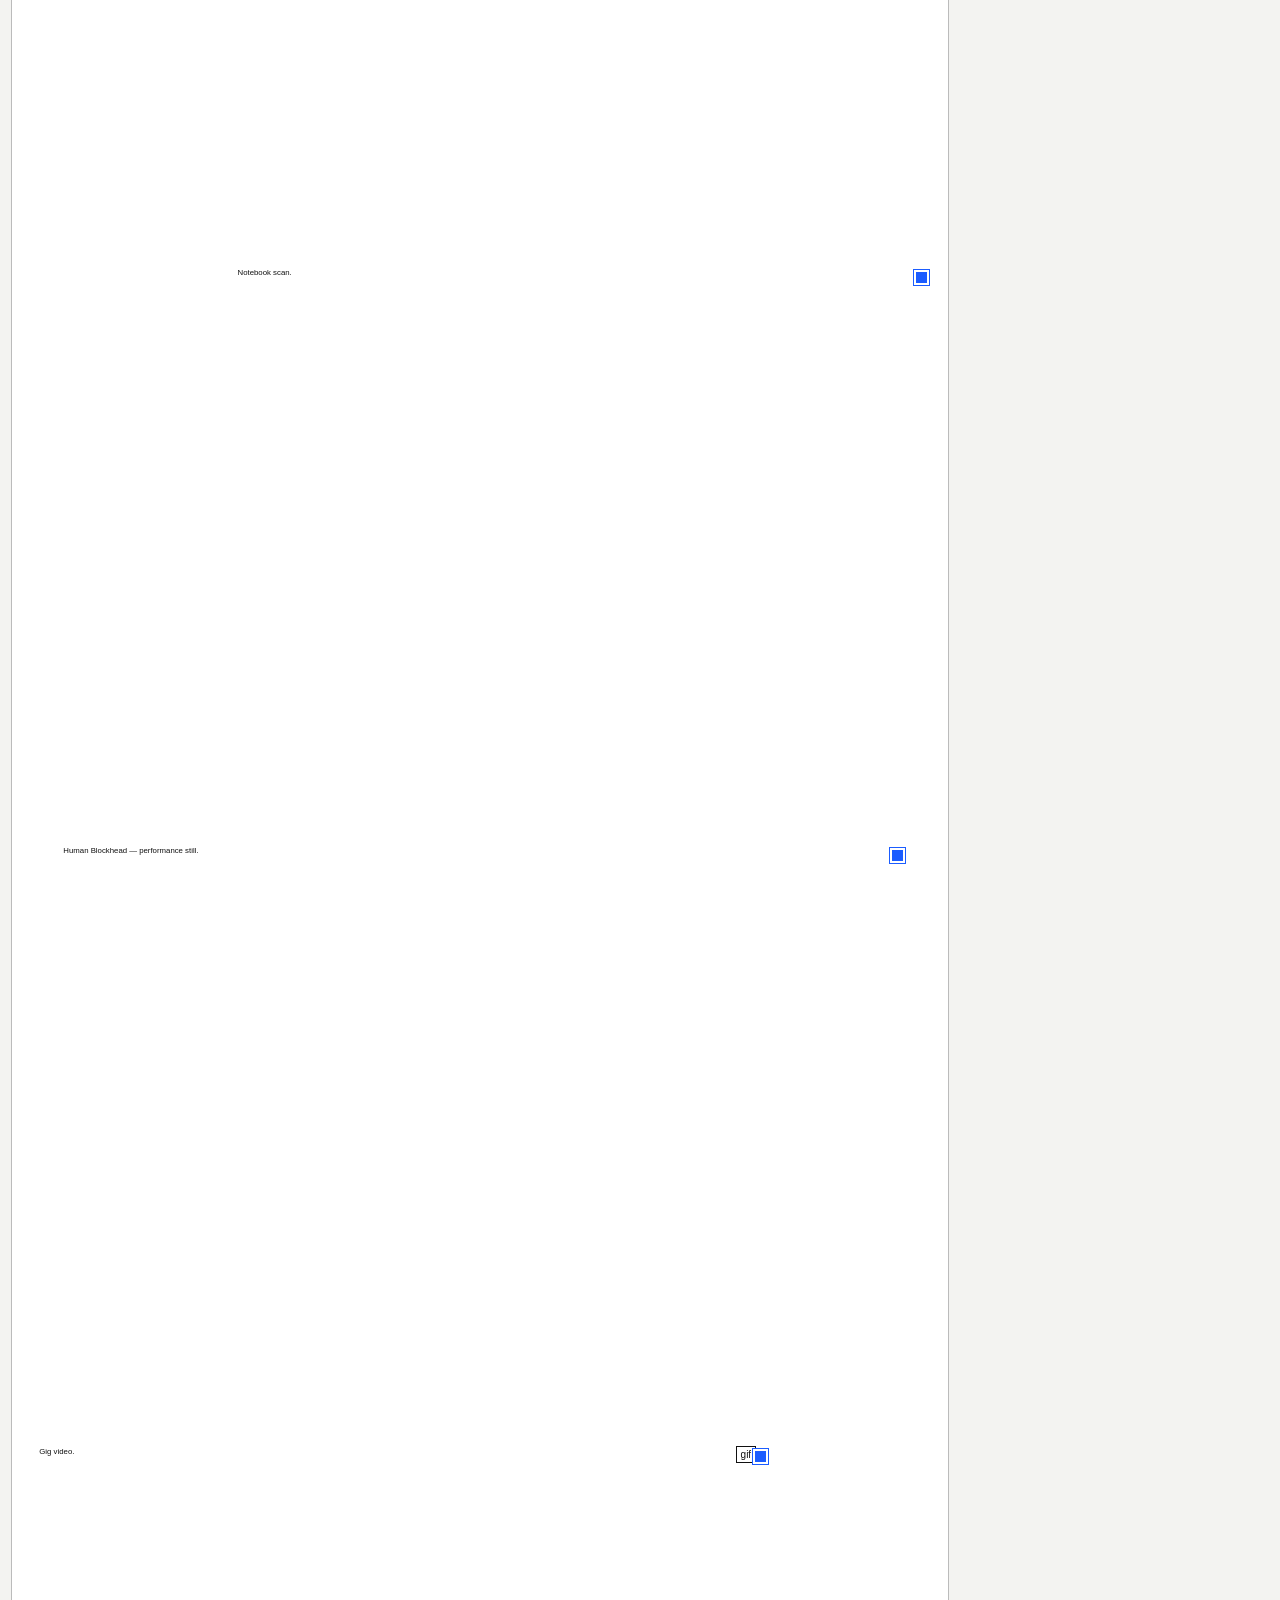
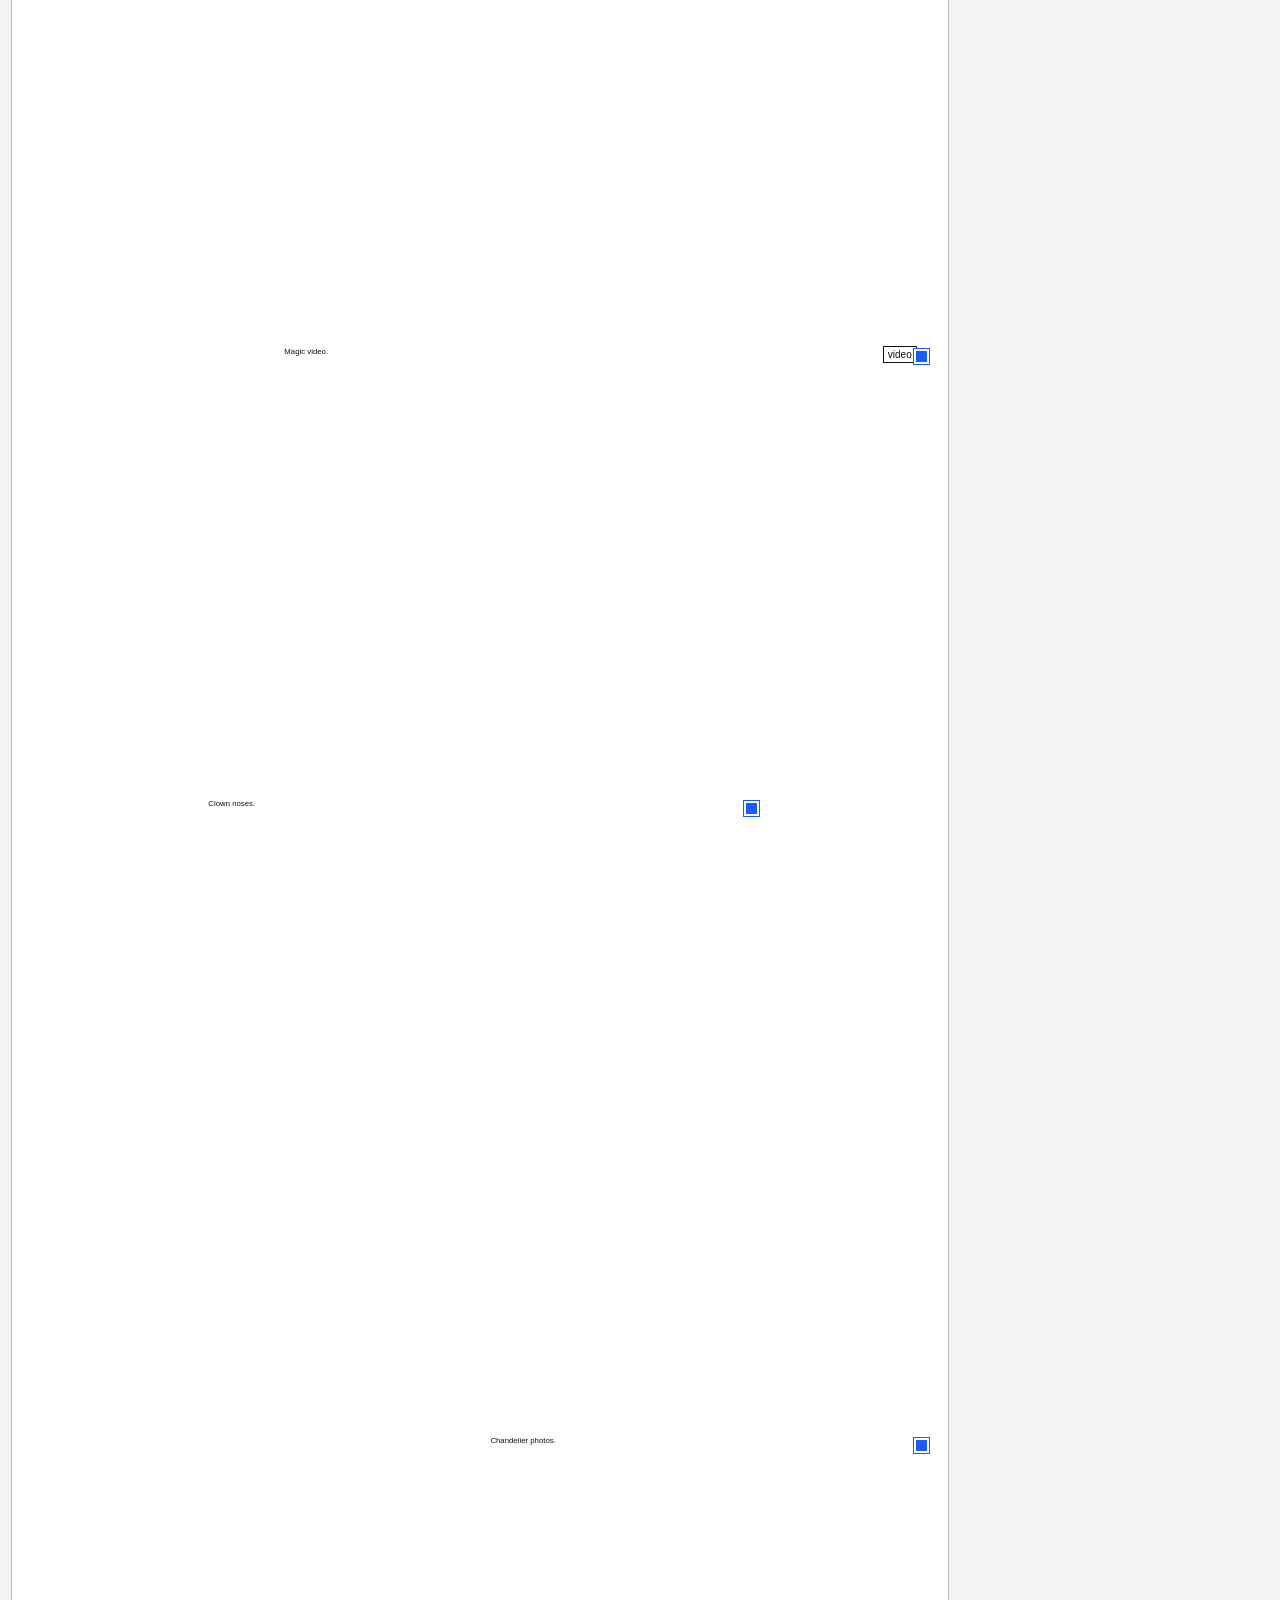
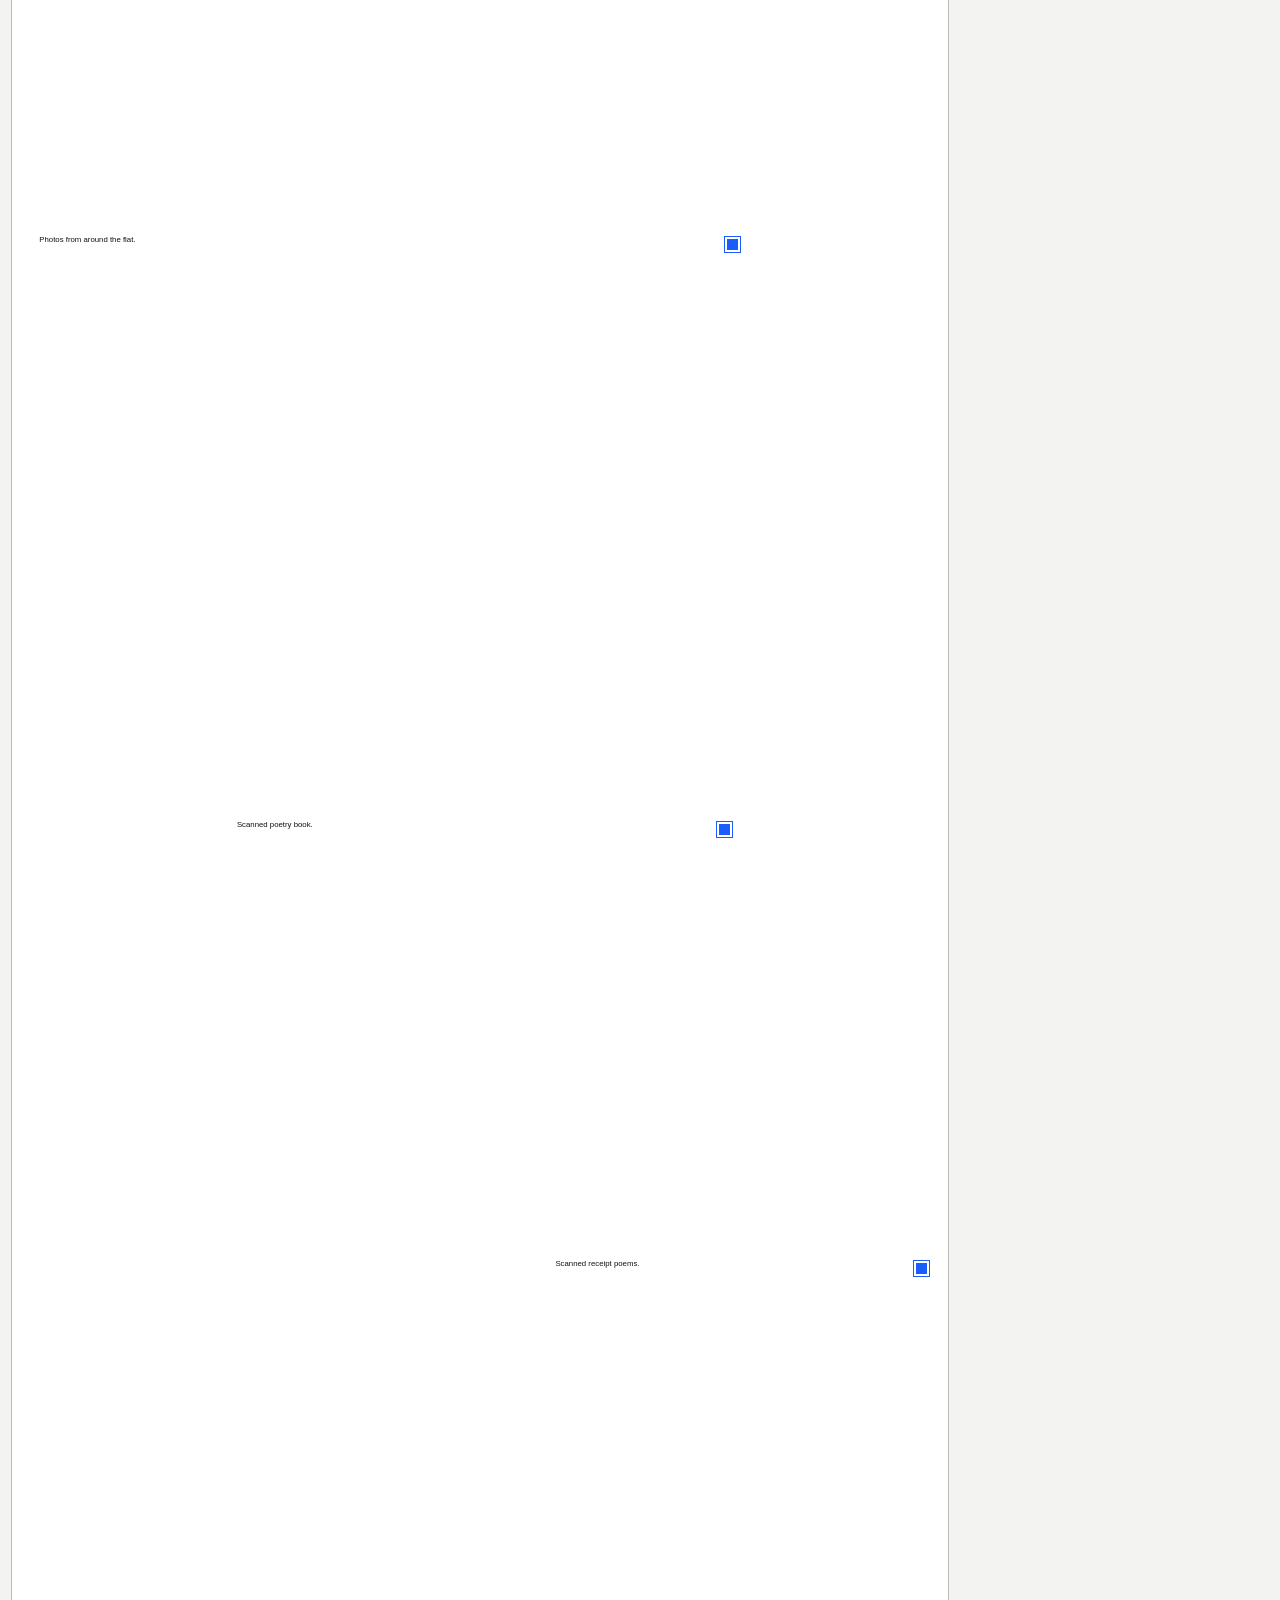
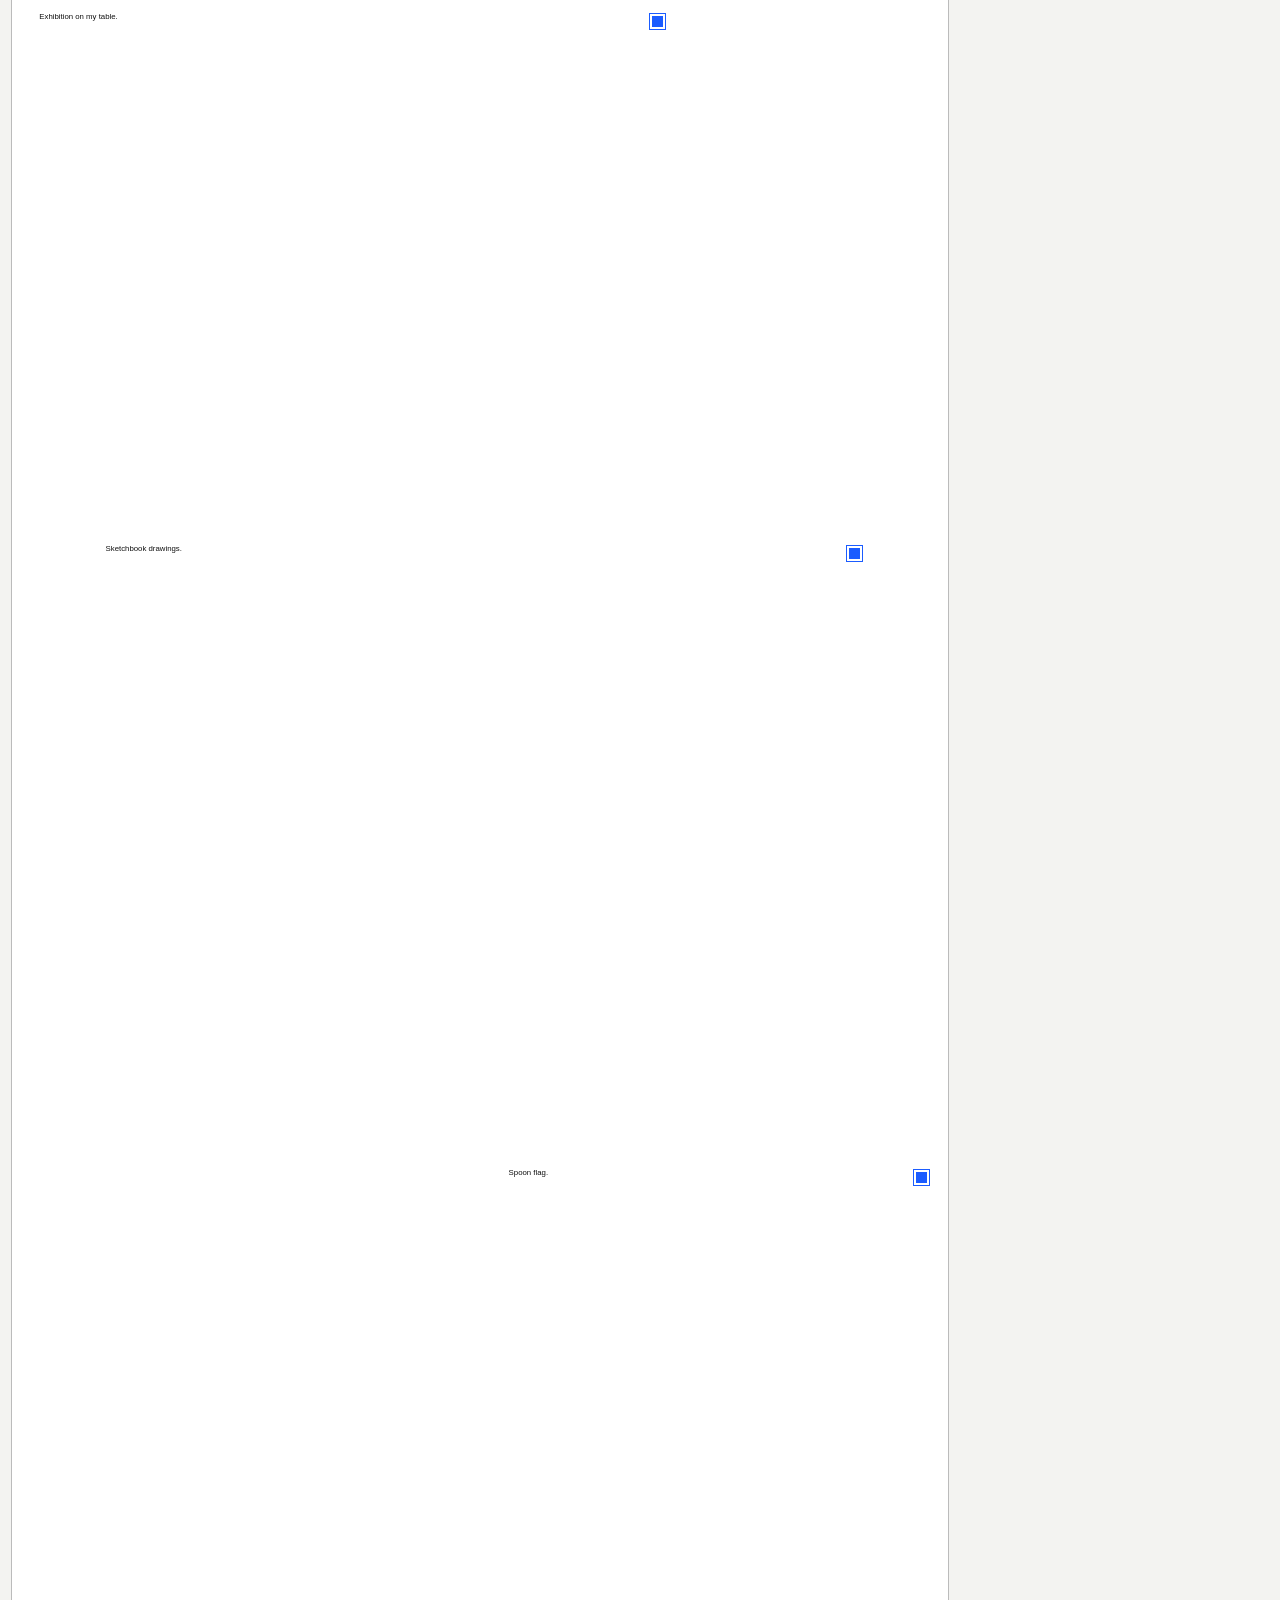
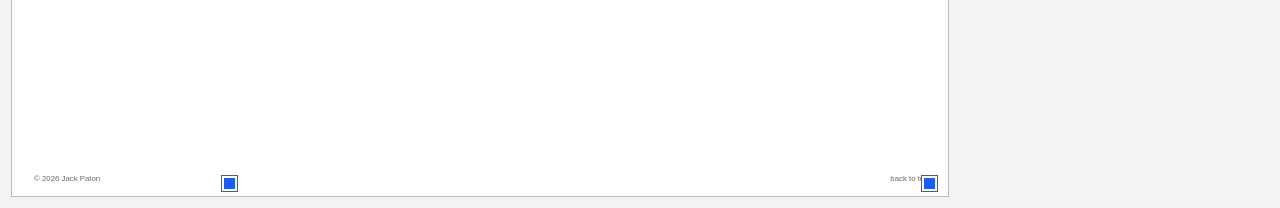
==== commit 4da331b8: "Add files via upload" ====
--- a/editor.html
+++ b/editor.html
@@ -12,7 +12,8 @@
     <div class="head-actions">
       <a href="index.html" target="_blank">Preview site ↗</a>
       <button id="add-text" type="button">+ Add text</button>
-      <button id="add-item" type="button">+ Add image / media</button>
+      <label class="file-button">+ Add image from Mac<input id="add-local-image" type="file" accept="image/*,.gif"></label>
+      <button id="add-item" type="button">+ Blank image</button>
       <button id="download-layout" type="button" class="primary">Download layout.js</button>
     </div>
   </header>
@@ -29,6 +30,17 @@
     </section>
 
     <aside class="inspector" id="inspector">
+      <section class="library-section">
+        <div class="library-head">
+          <h2>Images already on GitHub</h2>
+          <button id="refresh-library" type="button">Refresh</button>
+        </div>
+        <p class="library-help">Click a thumbnail to add it. If an image is already selected, clicking a thumbnail replaces it.</p>
+        <div id="asset-library-status" class="library-status">Loading image library…</div>
+        <div id="asset-library" class="asset-library"></div>
+      </section>
+
+      <hr>
       <h2>Selected object</h2>
       <p id="no-selection">Click any text or image on the page.</p>
 
@@ -80,9 +92,16 @@
         </section>
 
         <section id="media-fields" hidden>
+          <div class="local-file-box">
+            <strong>Replace this image from your Mac</strong>
+            <input id="f-local-file" type="file" accept="image/*,.gif">
+            <p id="prepared-file-note">Choose a large photo here and the editor will make a smaller web copy for you.</p>
+            <button id="download-selected-image" type="button" disabled>Download web copy</button>
+          </div>
+
           <label>Title <input id="f-title" type="text"></label>
           <label>Caption <textarea id="f-caption" rows="3"></textarea></label>
-          <label>Image / GIF file <input id="f-src" type="text" placeholder="assets/photo.jpg"></label>
+          <label>Image / GIF path <input id="f-src" type="text" placeholder="assets/photo.jpg"></label>
           <label>Type
             <select id="f-type"><option value="image">Still image</option><option value="gif">GIF</option><option value="video">Video thumbnail</option></select>
           </label>
@@ -122,10 +141,11 @@
       </div>
 
       <hr>
-      <h2>Adding your real files</h2>
-      <p>Put image/GIF files inside the <code>assets</code> folder on GitHub, then enter the filename here, e.g. <code>assets/chandelier-01.jpg</code>.</p>
+      <h2>Adding new photographs</h2>
+      <p><b>From your Mac:</b> use <b>+ Add image from Mac</b> at the top. Large still photos are automatically resized to a web-friendly WebP. Download that web copy and upload it to the <code>assets</code> folder on GitHub.</p>
+      <p><b>Already on GitHub:</b> use the thumbnail library at the top of this panel. You no longer need to type filenames.</p>
       <h2>Saving</h2>
-      <p>Press <b>Download layout.js</b>. On GitHub, replace the old <code>layout.js</code> with the downloaded one. The homepage then updates.</p>
+      <p>Press <b>Download layout.js</b>. On GitHub, replace the old <code>layout.js</code> with the downloaded one. Upload any newly prepared image files to <code>assets</code> at the same time.</p>
     </aside>
   </main>
 
--- a/editor.css
+++ b/editor.css
@@ -13,3 +13,7 @@
 .inspector{position:sticky;top:55px;height:calc(100vh - 55px);overflow:auto;background:#fff;border-left:1px solid var(--line);padding:14px}.inspector h2{font-size:14px;margin:0 0 10px}.inspector h3{font-size:12px;text-transform:uppercase;letter-spacing:.06em;margin:18px 0 10px;color:#666}.inspector label{display:block;margin:0 0 10px}.inspector input[type=text],.inspector input[type=number],.inspector textarea,.inspector select{display:block;width:100%;margin-top:4px;border:1px solid #aaa;border-radius:2px;padding:6px;font:inherit;background:#fff}.inspector input[type=color]{display:block;margin-top:4px;width:100%;height:34px;border:1px solid #aaa;background:#fff;padding:2px}.inspector textarea{resize:vertical}.inspector small{display:block;color:#666;margin:-7px 0 12px}.inspector .check{display:flex;align-items:center;gap:7px}.numbers{display:grid;grid-template-columns:1fr 1fr;gap:8px}.numbers.three{grid-template-columns:1fr 1fr 1fr}.colour-row{display:grid;grid-template-columns:1fr 1fr;gap:8px}.checks-row{display:flex;gap:18px;flex-wrap:wrap}.row-buttons{display:flex;flex-wrap:wrap;gap:6px}.row-buttons button{padding:6px 8px}.row-buttons .danger{color:#a00;border-color:#a00}.inspector hr{border:0;border-top:1px solid #ddd;margin:18px 0}.inspector p{font-size:12px;line-height:1.4;color:#555}.inspector code{background:#eee;padding:1px 3px}
 button:focus,input:focus,textarea:focus,select:focus,a:focus{outline:2px solid var(--accent);outline-offset:2px}
 @media(max-width:900px){.editor-shell{grid-template-columns:1fr}.inspector{position:relative;top:auto;height:auto;border-left:0;border-top:1px solid var(--line)}.editor-head{align-items:flex-start;flex-direction:column}.canvas-tools #status{width:100%;margin-left:0}.numbers.three{grid-template-columns:1fr 1fr}}
+
+/* v3 image browser / local-file tools */
+.file-button{font:inherit;border:1px solid #999;background:#fff;padding:7px 10px;text-decoration:none;color:#111;border-radius:3px;cursor:pointer;display:inline-flex;align-items:center}.file-button input{position:absolute;width:1px;height:1px;opacity:0;pointer-events:none}
+.library-head{display:flex;align-items:center;justify-content:space-between;gap:8px}.library-head h2{margin:0}.library-head button,.local-file-box button{font:inherit;border:1px solid #999;background:#fff;padding:5px 8px;border-radius:3px;cursor:pointer}.library-help{margin-top:5px!important}.library-status{font-size:11px;color:#666;margin:8px 0}.asset-library{display:grid;grid-template-columns:repeat(3,1fr);gap:6px;max-height:255px;overflow:auto;padding:2px}.asset-card{border:1px solid #ccc;background:#fafafa;padding:0;cursor:pointer;text-align:left;min-width:0}.asset-card:hover{outline:2px solid var(--accent);outline-offset:1px}.asset-card img{width:100%;aspect-ratio:1/1;object-fit:cover;display:block;background:#eee}.asset-card span{display:block;font-size:9px;line-height:1.15;padding:4px;overflow:hidden;text-overflow:ellipsis;white-space:nowrap}.local-file-box{border:1px solid #bbb;background:#f7f7f5;padding:10px;margin:0 0 14px}.local-file-box strong{display:block;margin-bottom:7px}.local-file-box input[type=file]{display:block;width:100%;font-size:11px;margin:0 0 7px}.local-file-box p{margin:5px 0 8px!important}.local-file-box button:disabled{opacity:.45;cursor:not-allowed}.asset-card.is-gif span::after{content:' GIF';font-weight:bold}.asset-card.is-webp span::after{content:' WEBP';font-weight:bold}
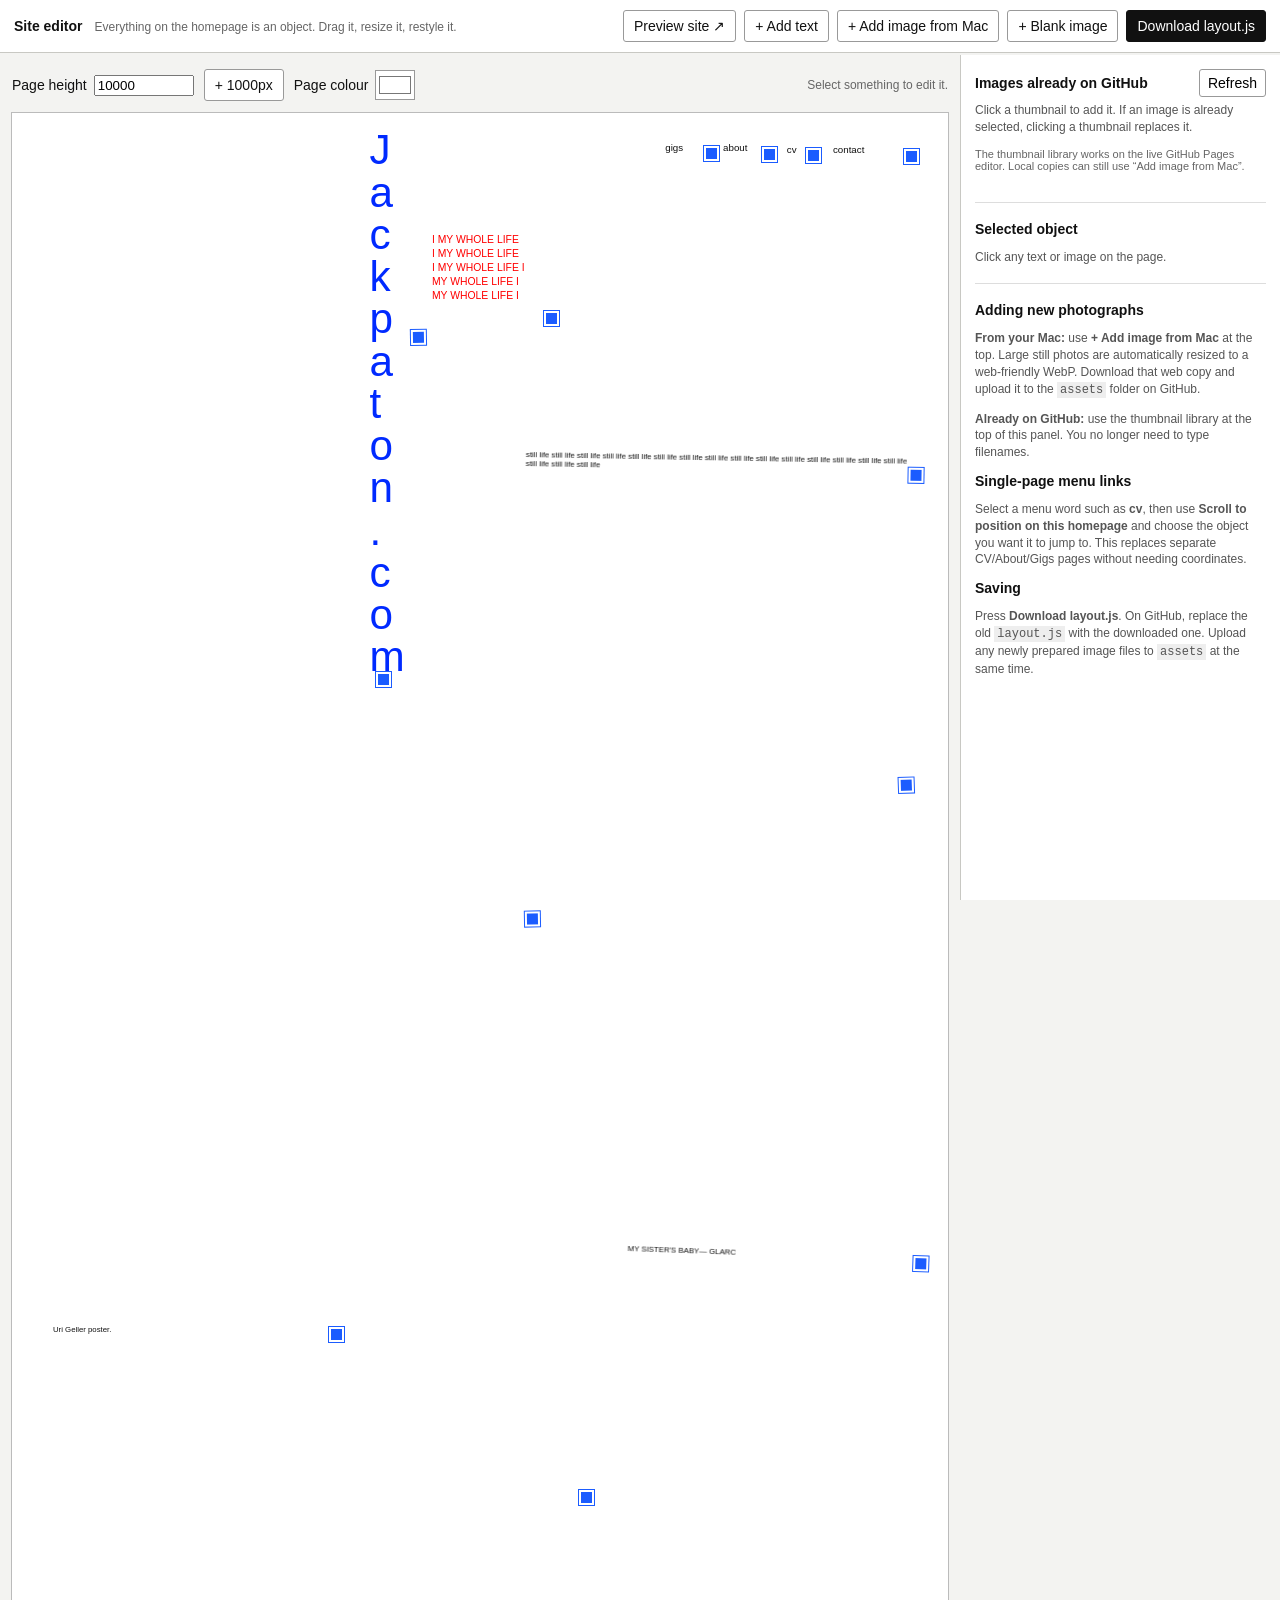
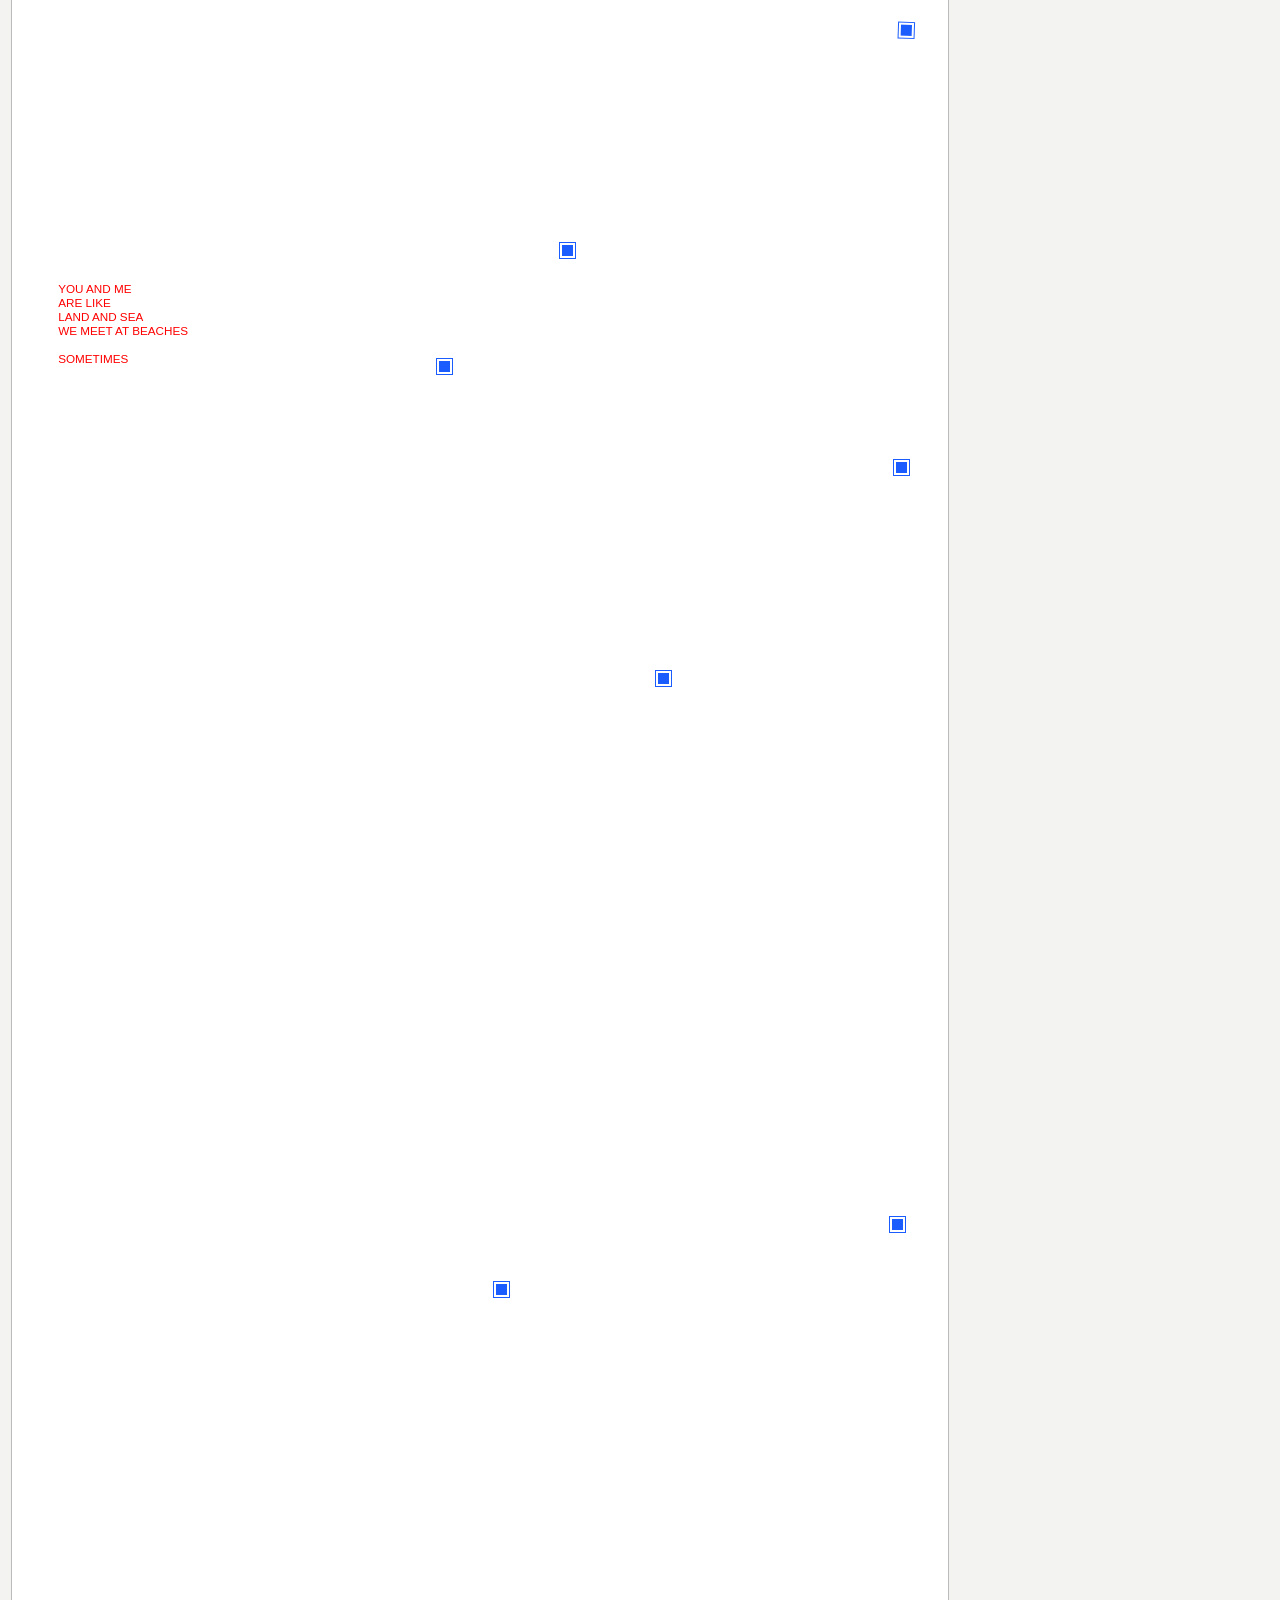
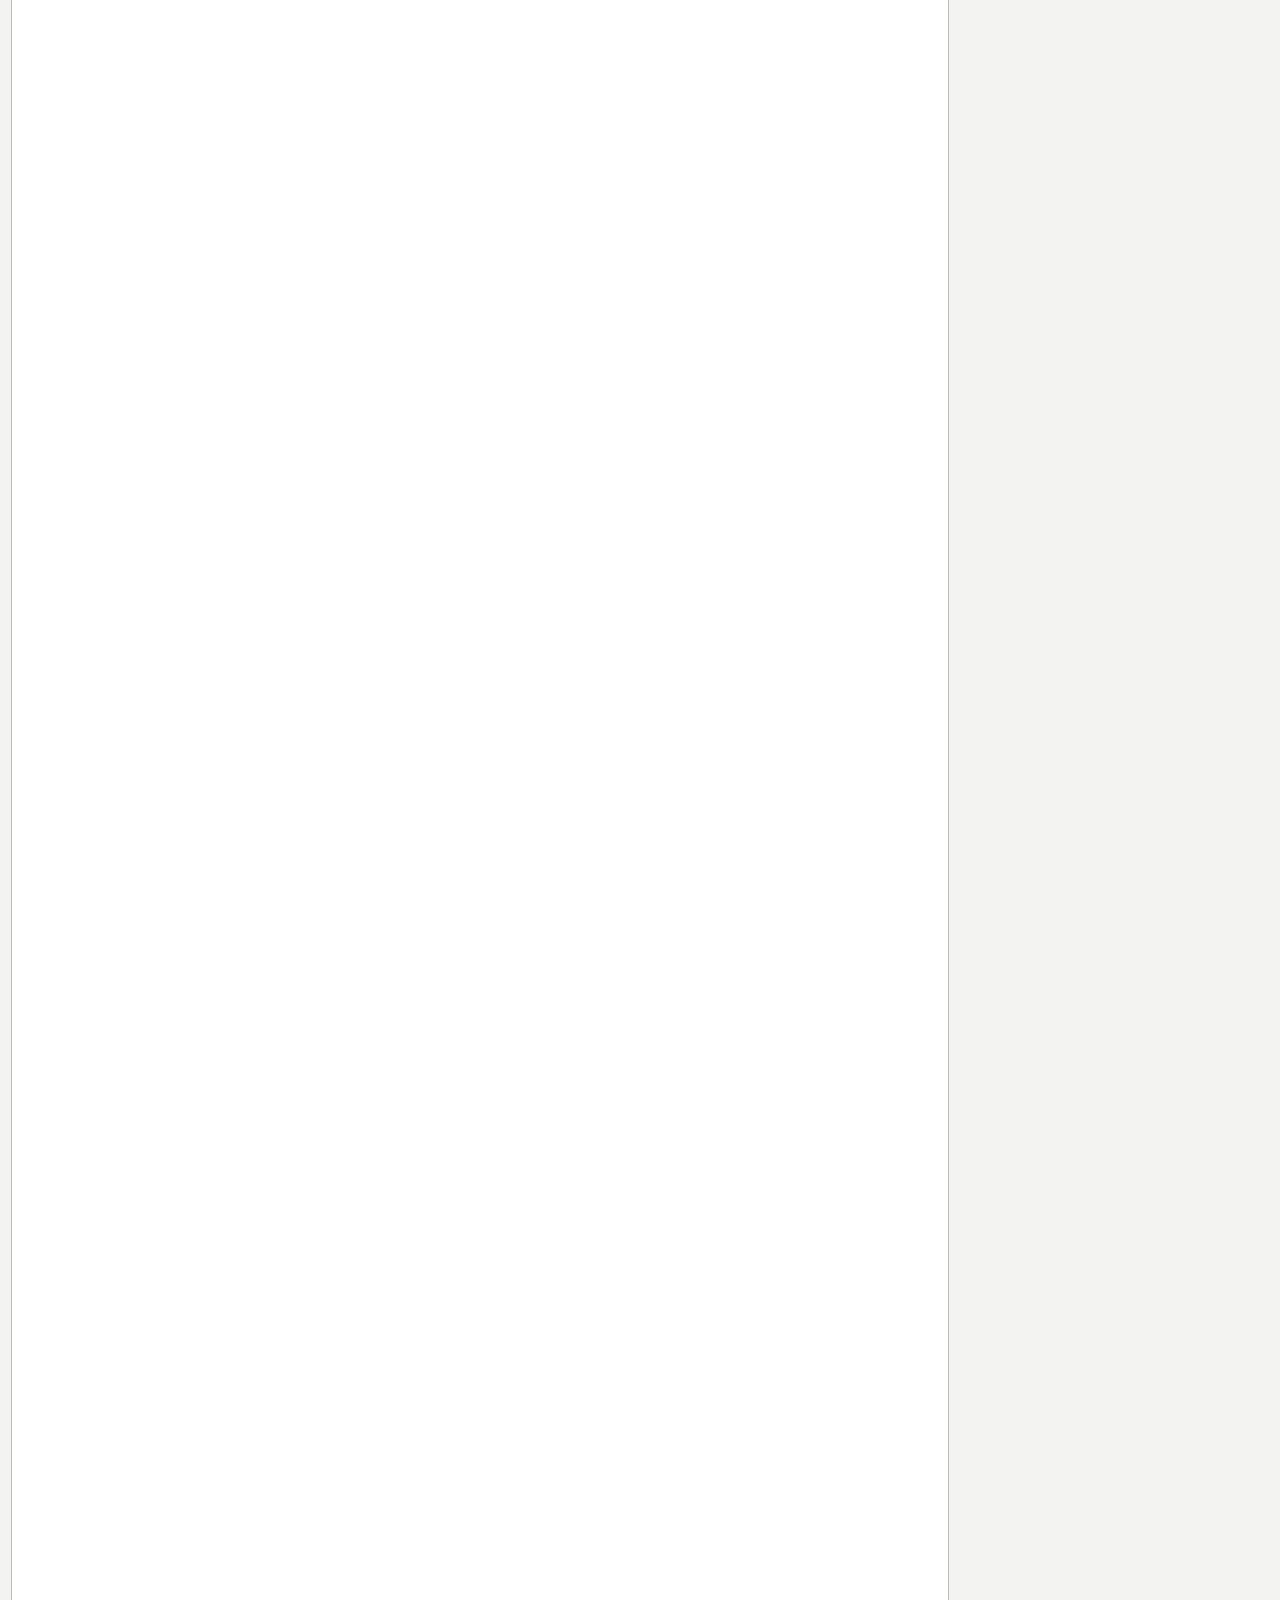
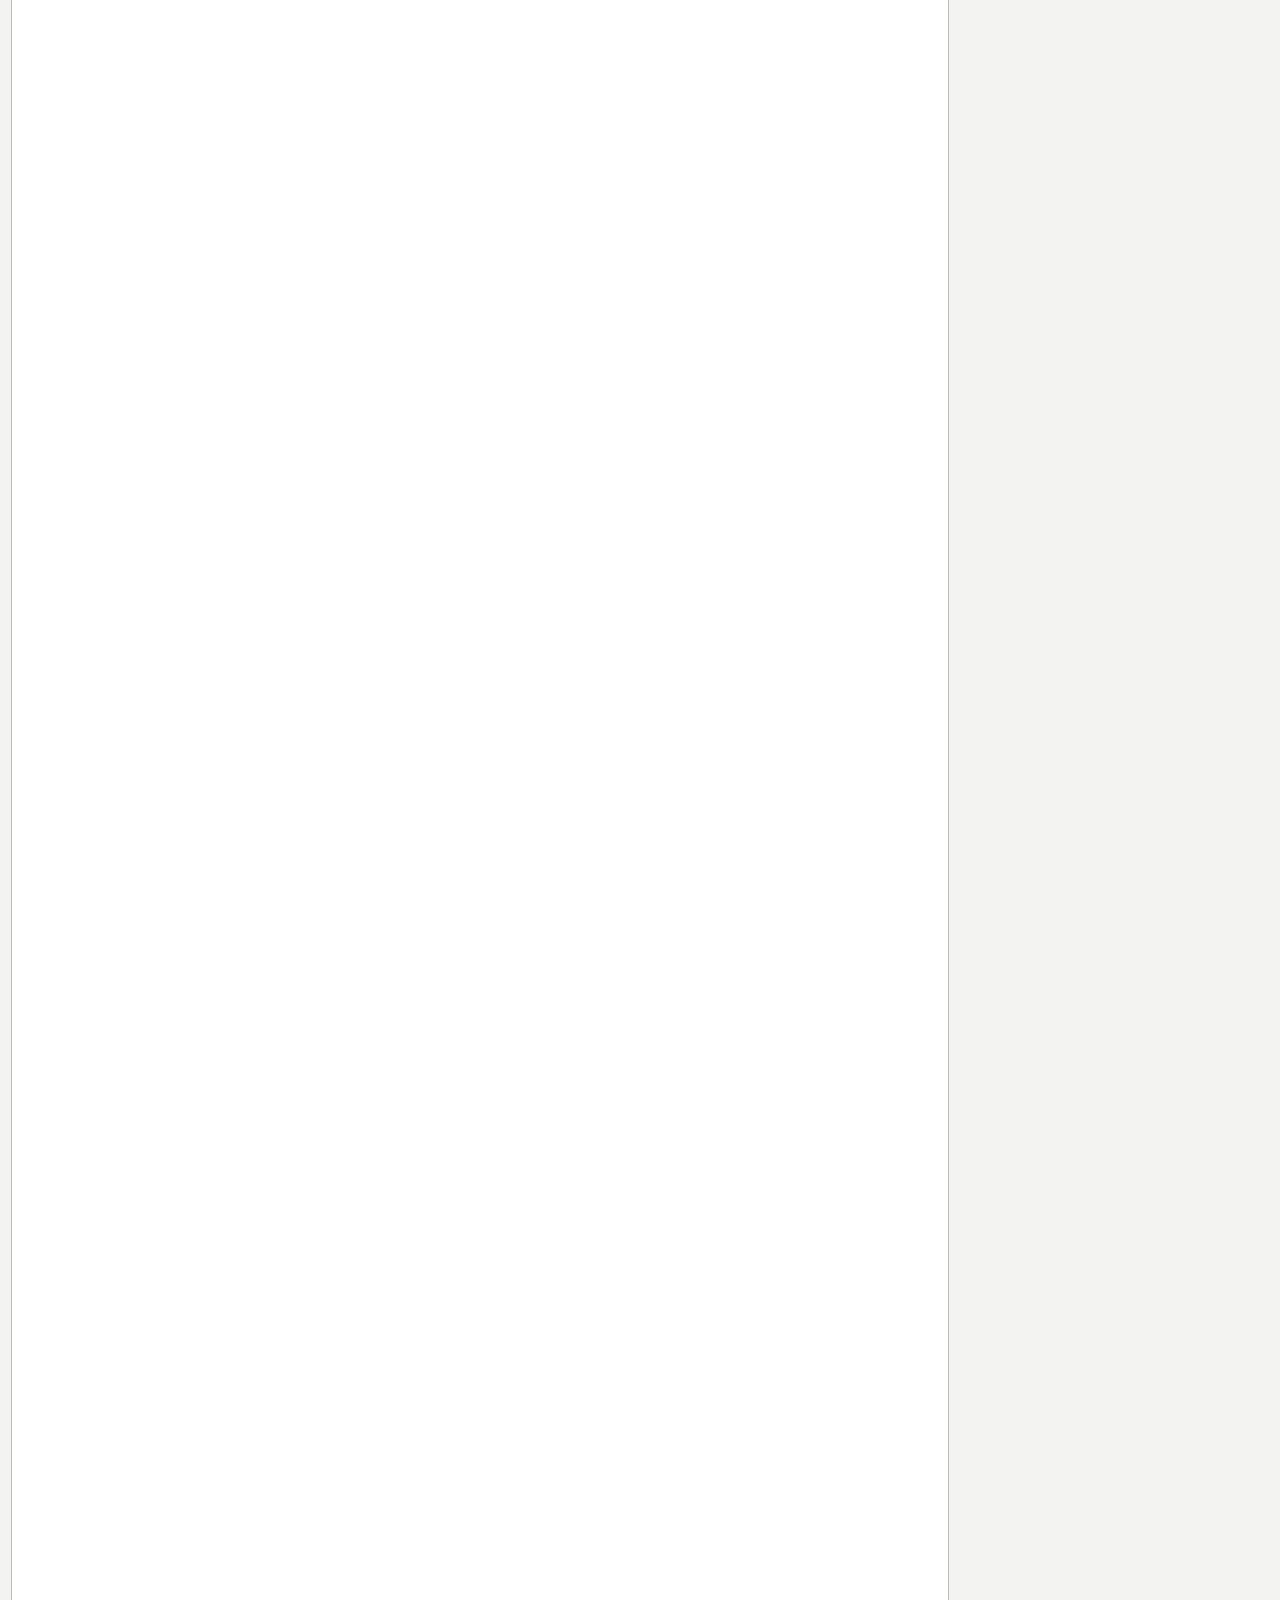
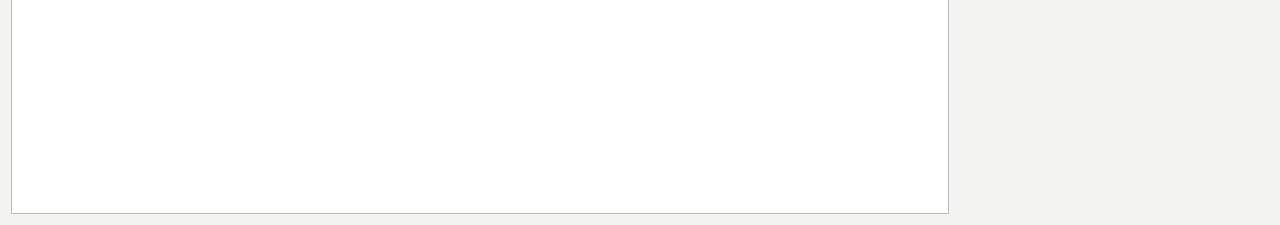
==== commit 7c84fe74: "Add files via upload" ====
--- a/editor.html
+++ b/editor.html
@@ -47,8 +47,16 @@
       <div id="fields" hidden>
         <section id="text-fields" hidden>
           <label>Text <textarea id="f-text" rows="4"></textarea></label>
-          <label>Link <input id="f-text-link" type="text" placeholder="gigs.html or https://..."></label>
-          <label class="check"><input id="f-new-tab" type="checkbox"> Open link in new tab</label>
+          <label>Scroll to position on this homepage
+            <select id="f-scroll-target">
+              <option value="">— use normal link instead —</option>
+              <option value="__top__">Top of page</option>
+            </select>
+          </label>
+          <small>Choose any text or image on the homepage. If that object moves later, this button will still follow it.</small>
+          <label>External link / email <input id="f-text-link" type="text" placeholder="https://... or mailto:..."></label>
+          <small>This is only used when “Scroll to position” is blank.</small>
+          <label class="check"><input id="f-new-tab" type="checkbox"> Open external link in new tab</label>
 
           <h3>Typography</h3>
           <label>Font
@@ -144,12 +152,25 @@
       <h2>Adding new photographs</h2>
       <p><b>From your Mac:</b> use <b>+ Add image from Mac</b> at the top. Large still photos are automatically resized to a web-friendly WebP. Download that web copy and upload it to the <code>assets</code> folder on GitHub.</p>
       <p><b>Already on GitHub:</b> use the thumbnail library at the top of this panel. You no longer need to type filenames.</p>
+      <h2>Single-page menu links</h2>
+      <p>Select a menu word such as <b>cv</b>, then use <b>Scroll to position on this homepage</b> and choose the object you want it to jump to. This replaces separate CV/About/Gigs pages without needing coordinates.</p>
       <h2>Saving</h2>
       <p>Press <b>Download layout.js</b>. On GitHub, replace the old <code>layout.js</code> with the downloaded one. Upload any newly prepared image files to <code>assets</code> at the same time.</p>
     </aside>
   </main>
 
-  <script src="layout.js"></script>
-  <script src="editor.js"></script>
+  <script>
+    (() => {
+      const stamp = Date.now();
+      const layoutScript = document.createElement('script');
+      layoutScript.src = `layout.js?v=${stamp}`;
+      layoutScript.onload = () => {
+        const editorScript = document.createElement('script');
+        editorScript.src = 'editor.js?v=4';
+        document.body.appendChild(editorScript);
+      };
+      document.body.appendChild(layoutScript);
+    })();
+  </script>
 </body>
 </html>
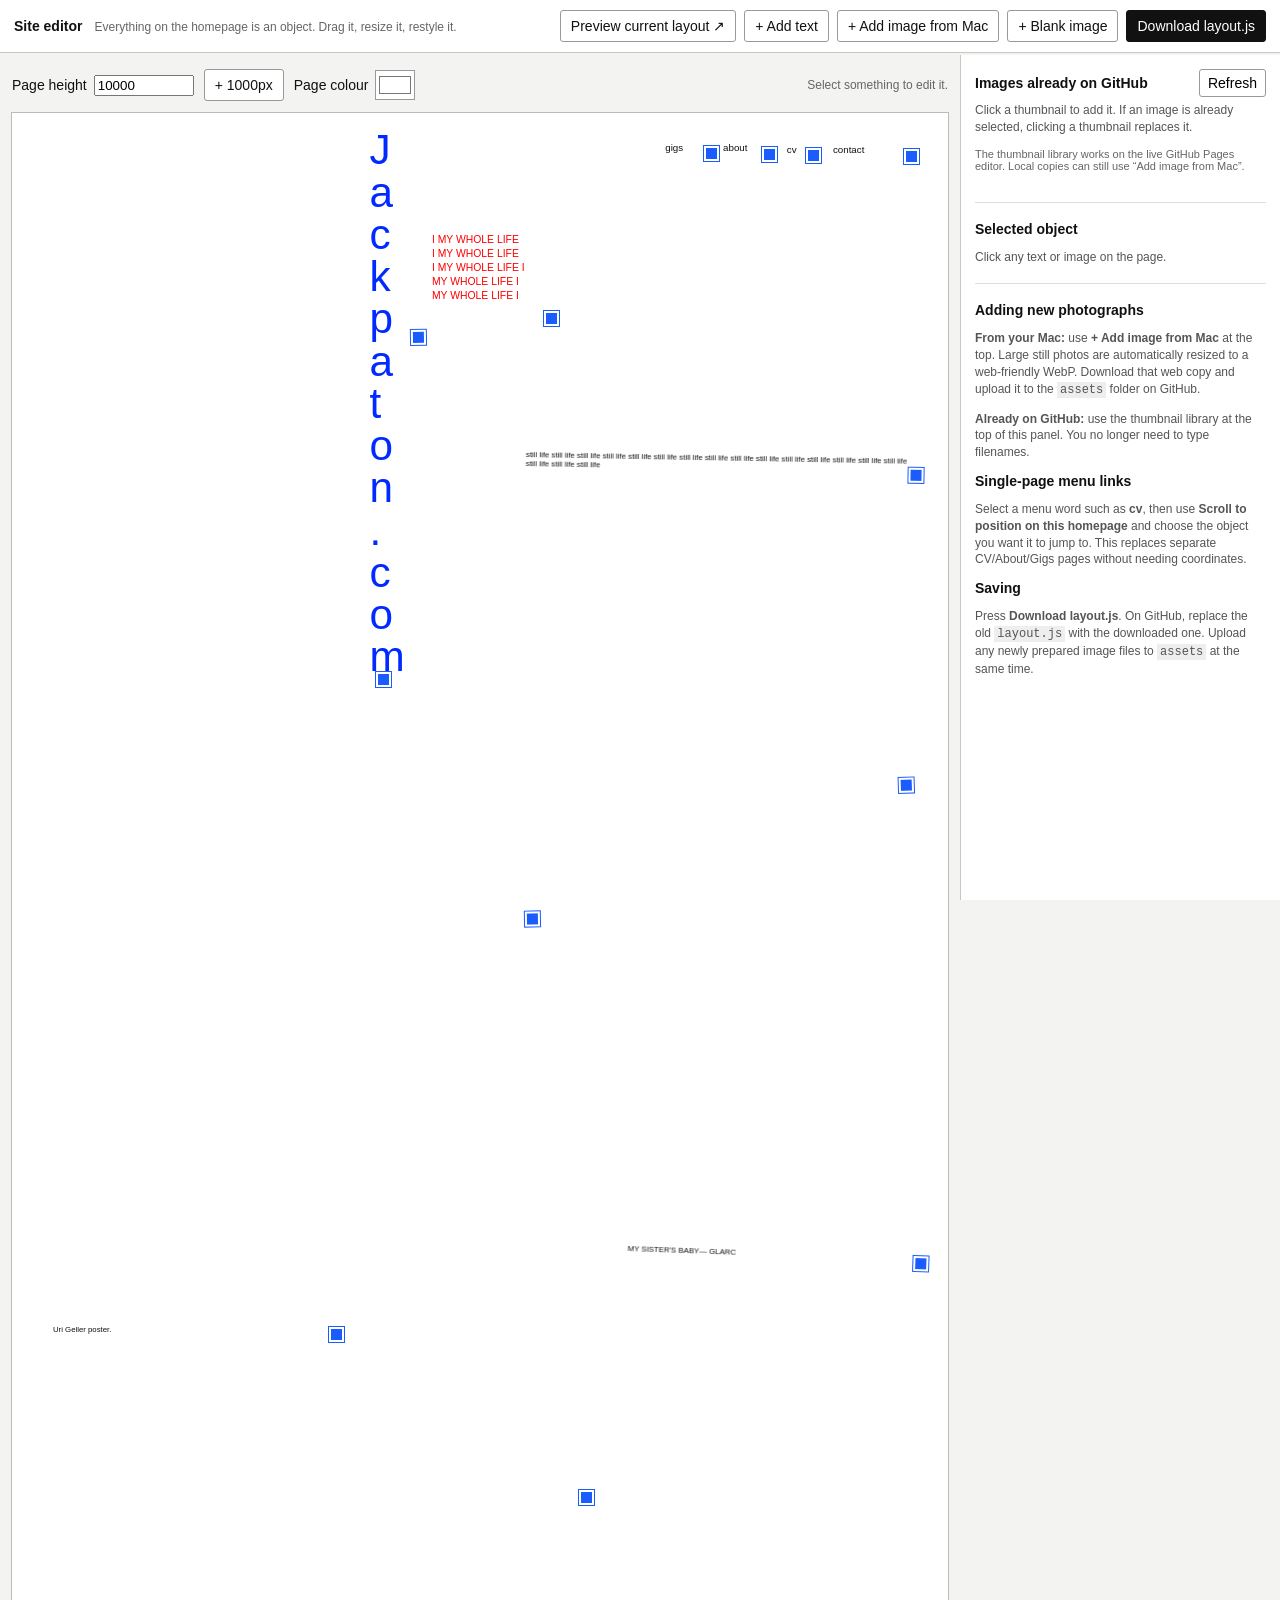
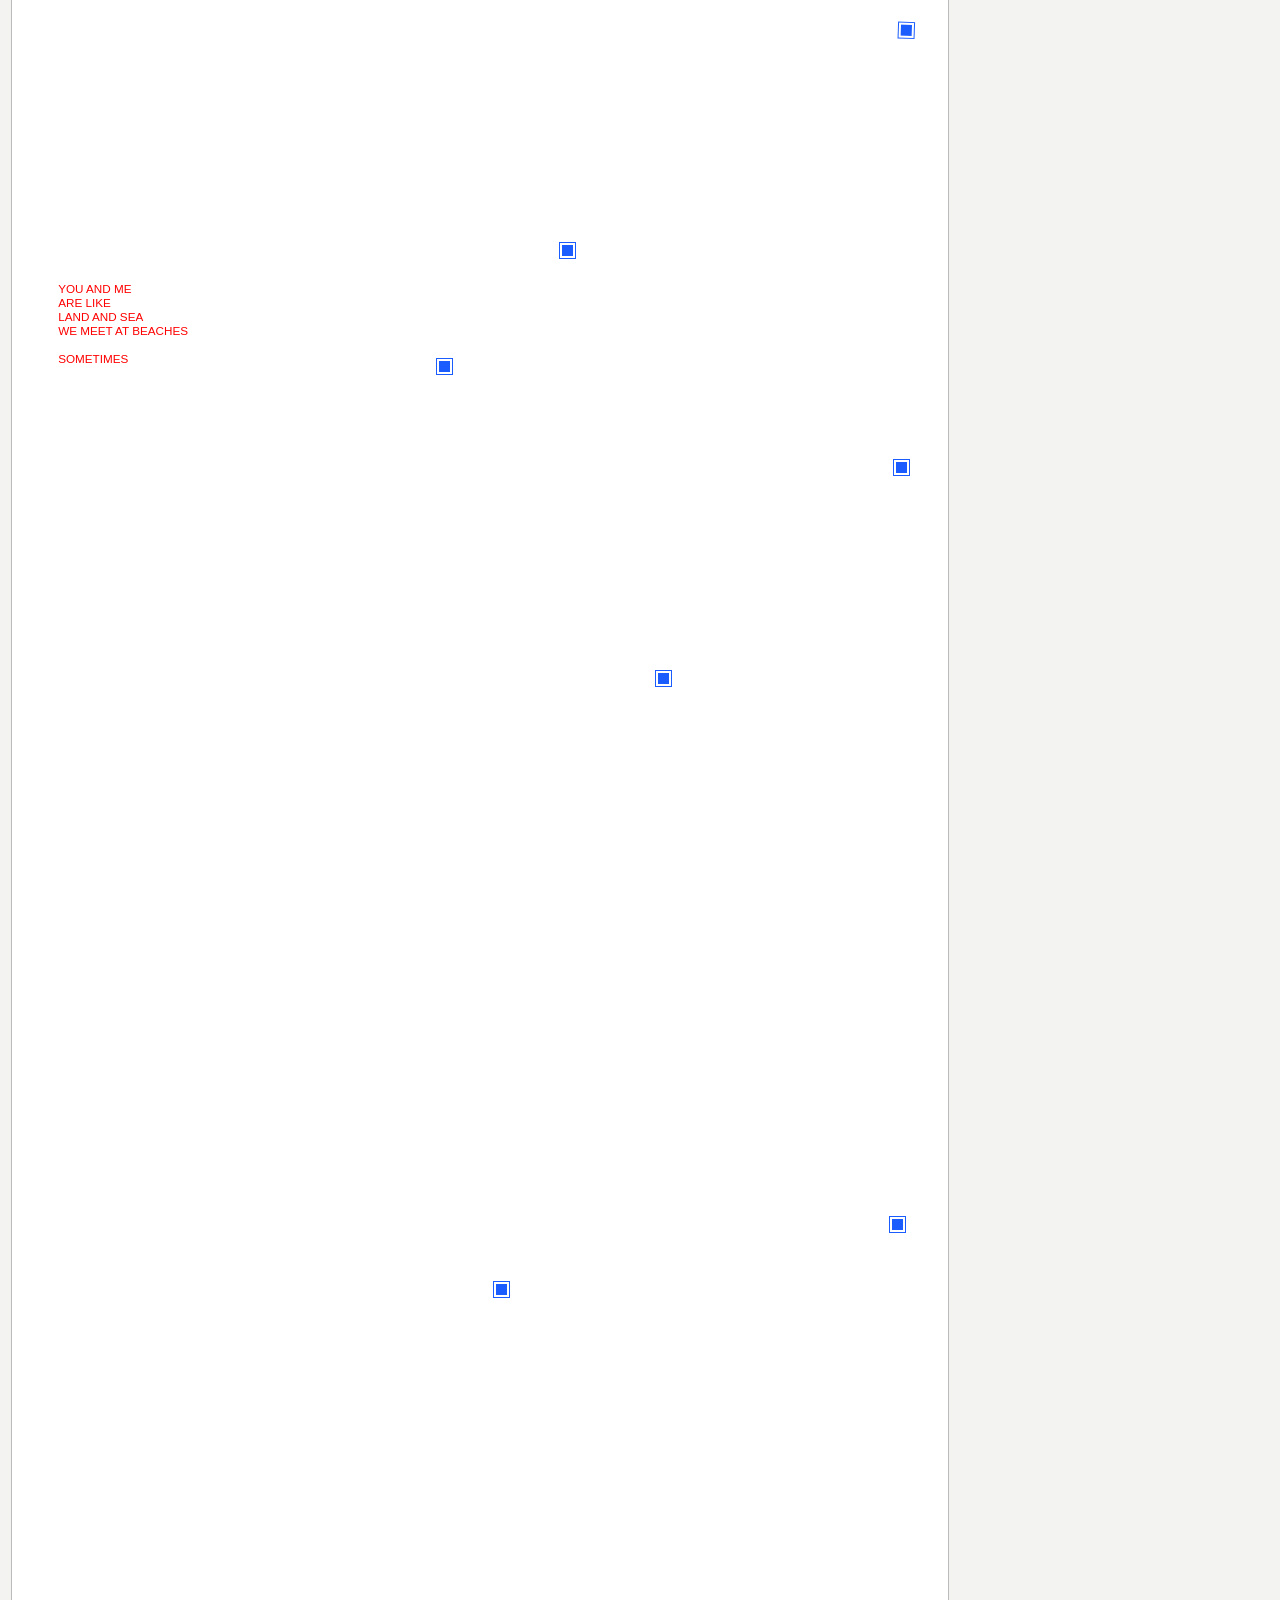
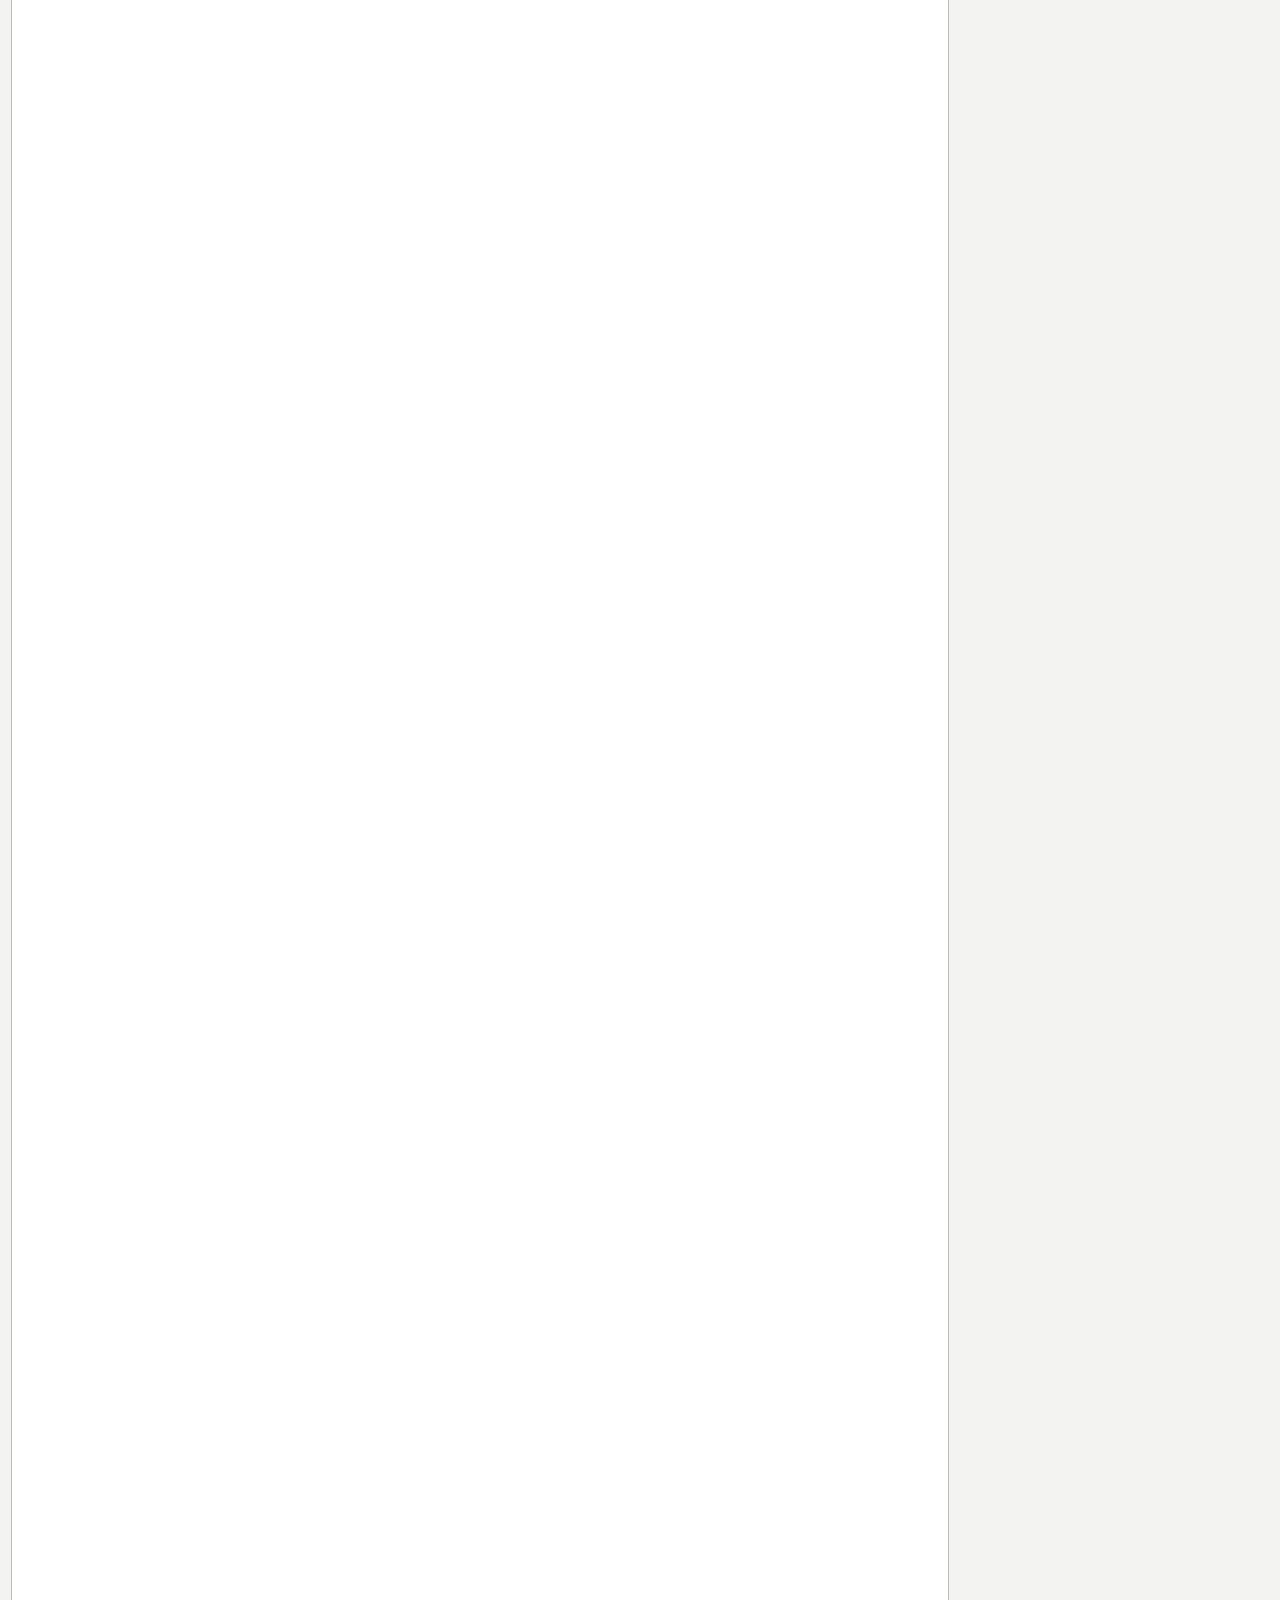
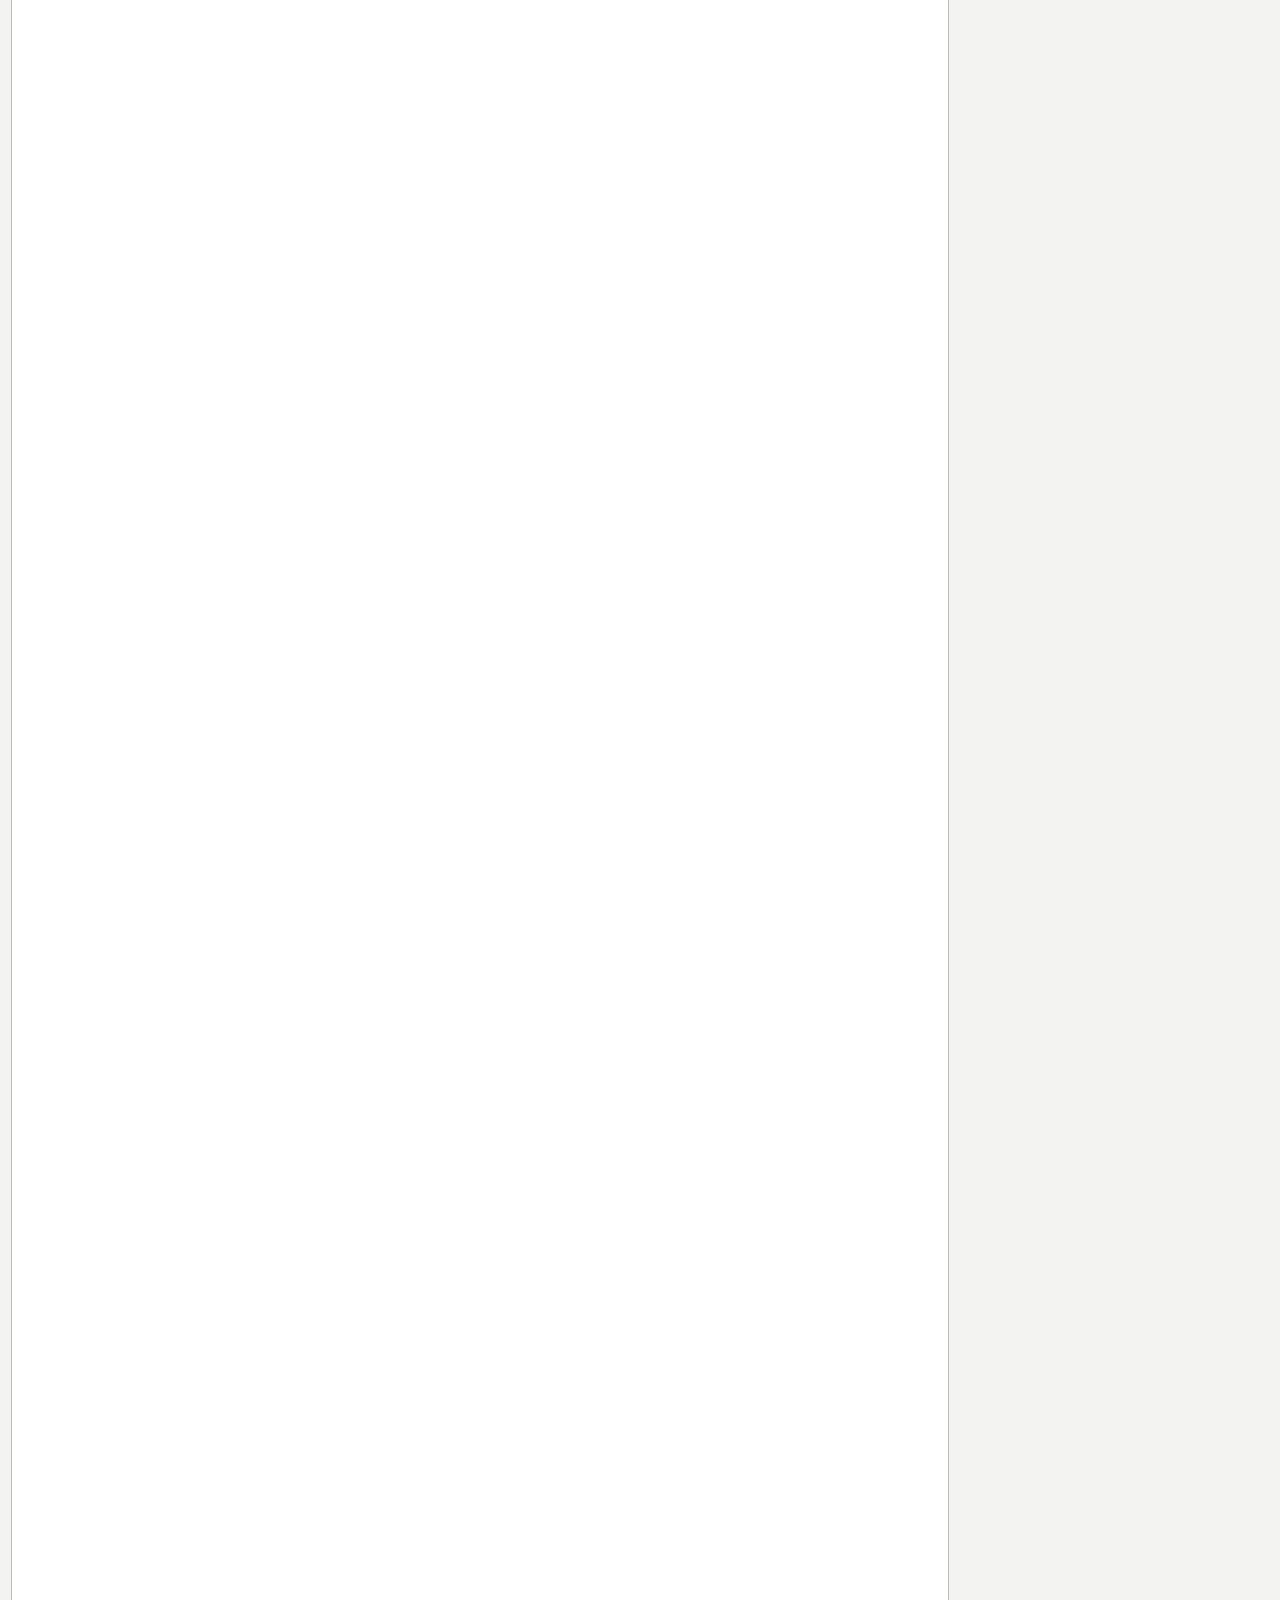
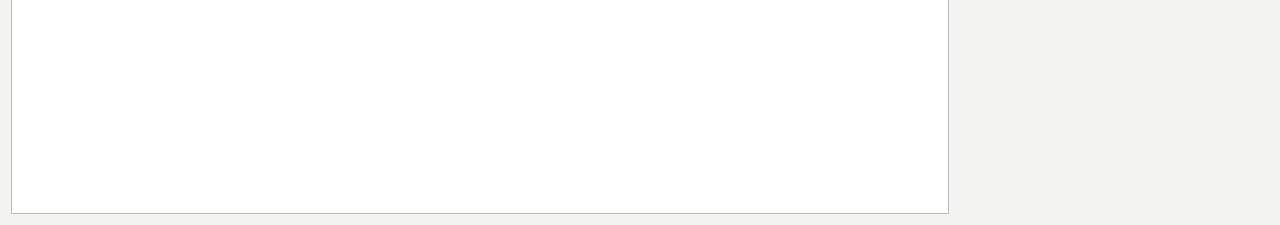
==== commit d3d5361a: "Add files via upload" ====
--- a/editor.html
+++ b/editor.html
@@ -10,7 +10,7 @@
   <header class="editor-head">
     <div><strong>Site editor</strong><span>Everything on the homepage is an object. Drag it, resize it, restyle it.</span></div>
     <div class="head-actions">
-      <a href="index.html" target="_blank">Preview site ↗</a>
+      <button id="preview-site" type="button">Preview current layout ↗</button>
       <button id="add-text" type="button">+ Add text</button>
       <label class="file-button">+ Add image from Mac<input id="add-local-image" type="file" accept="image/*,.gif"></label>
       <button id="add-item" type="button">+ Blank image</button>
@@ -166,7 +166,7 @@
       layoutScript.src = `layout.js?v=${stamp}`;
       layoutScript.onload = () => {
         const editorScript = document.createElement('script');
-        editorScript.src = 'editor.js?v=4';
+        editorScript.src = 'editor.js?v=5';
         document.body.appendChild(editorScript);
       };
       document.body.appendChild(layoutScript);
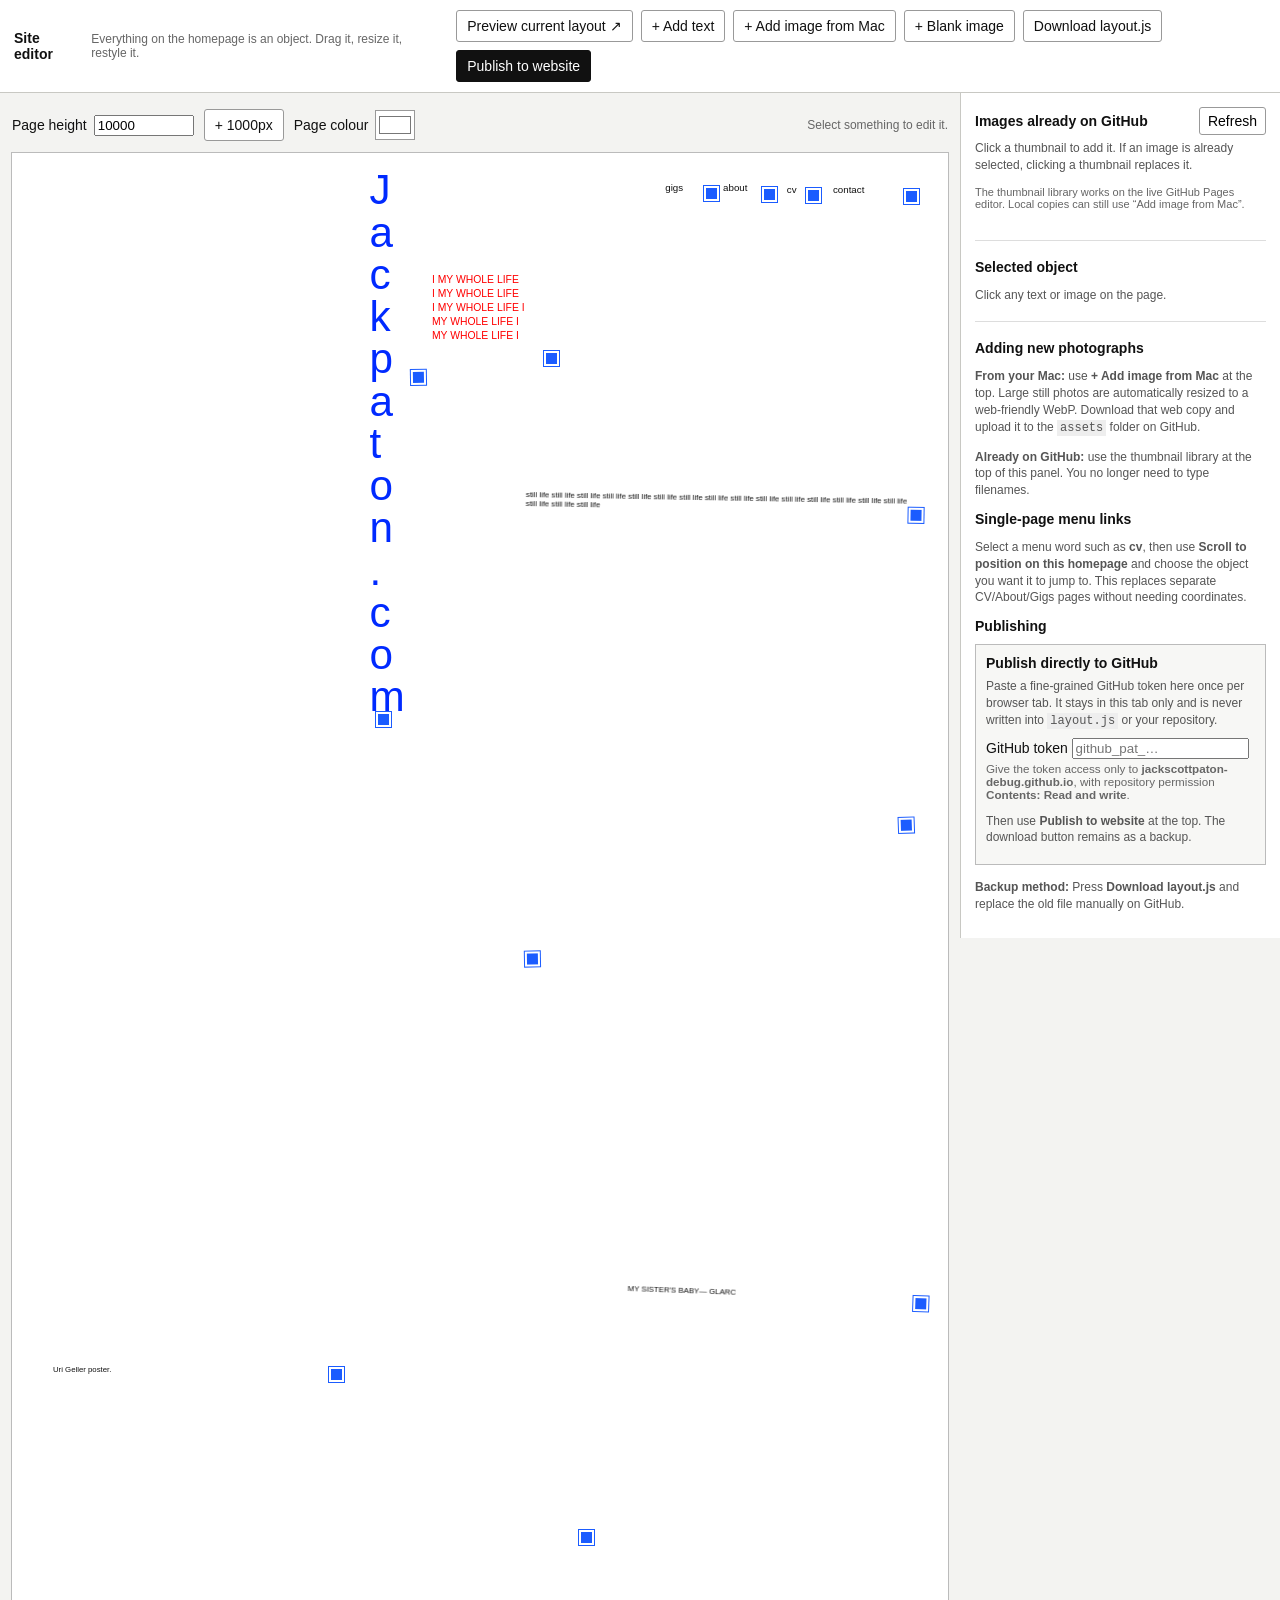
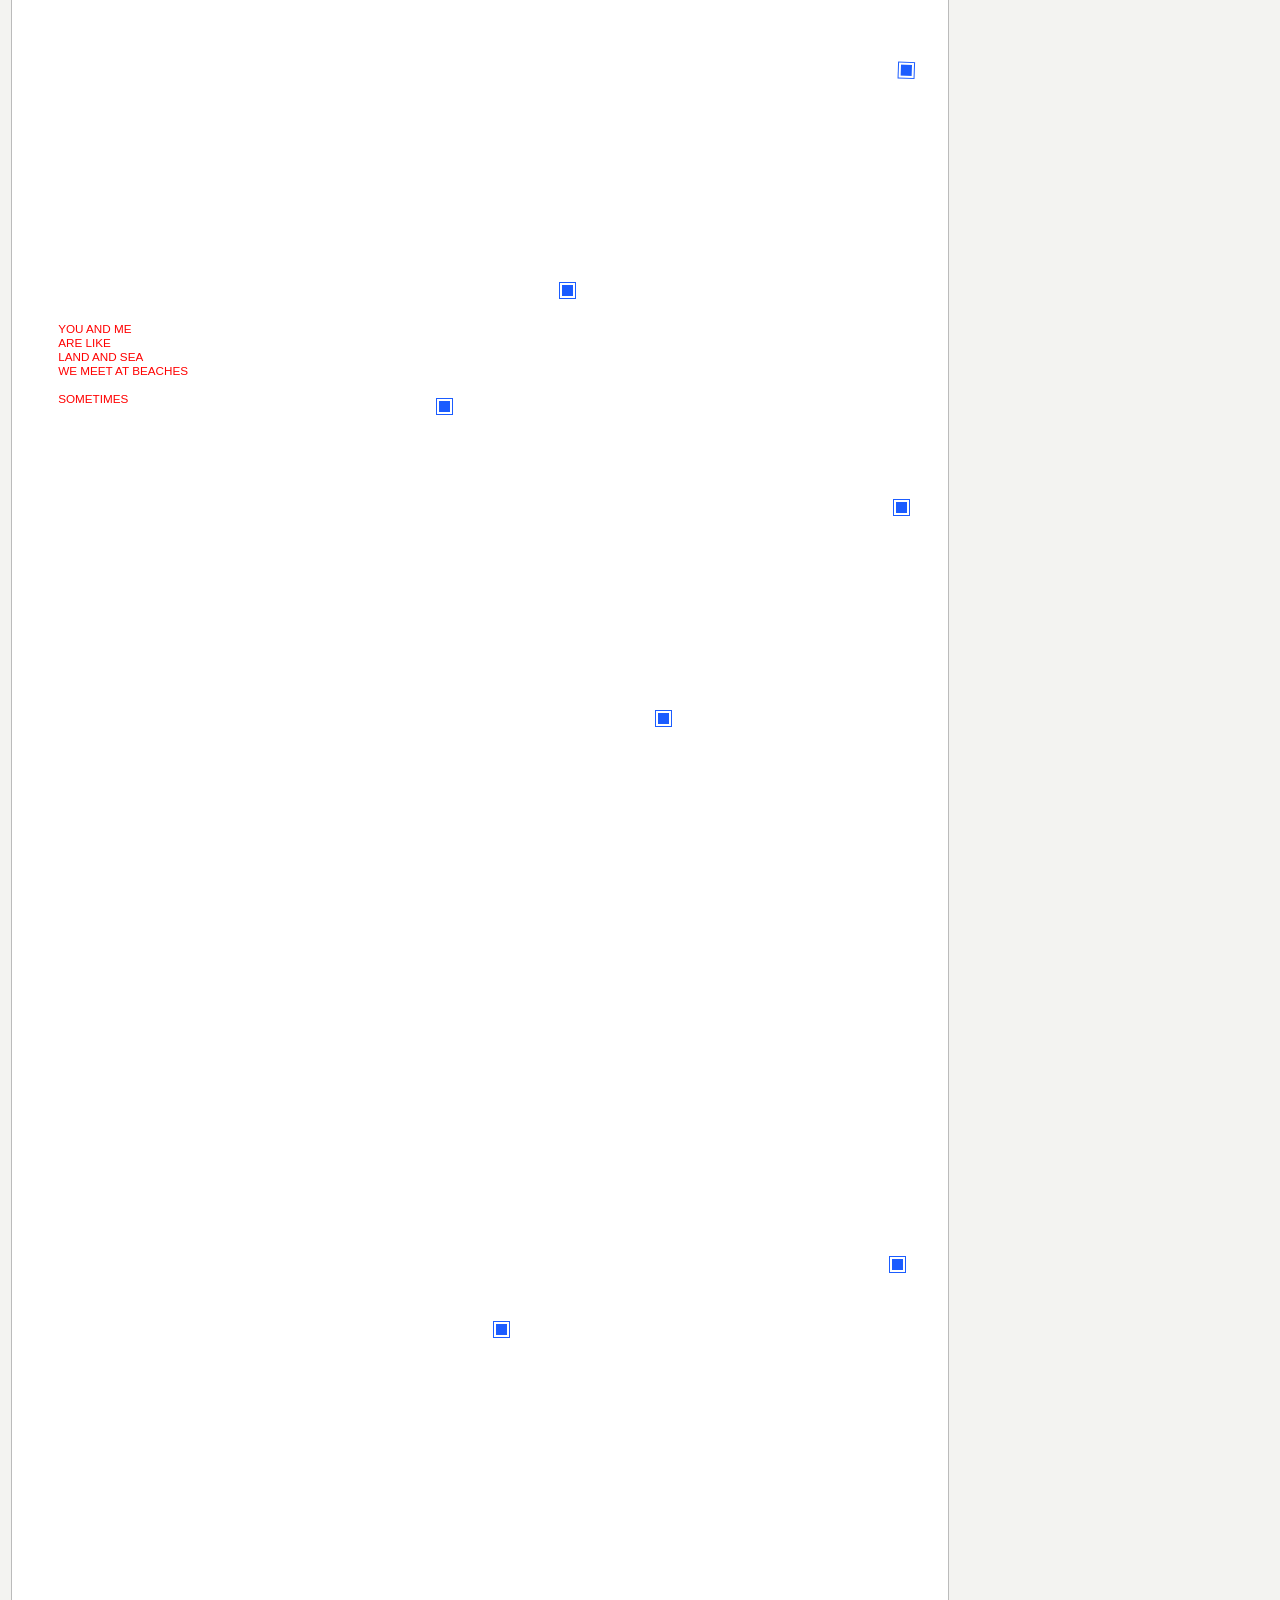
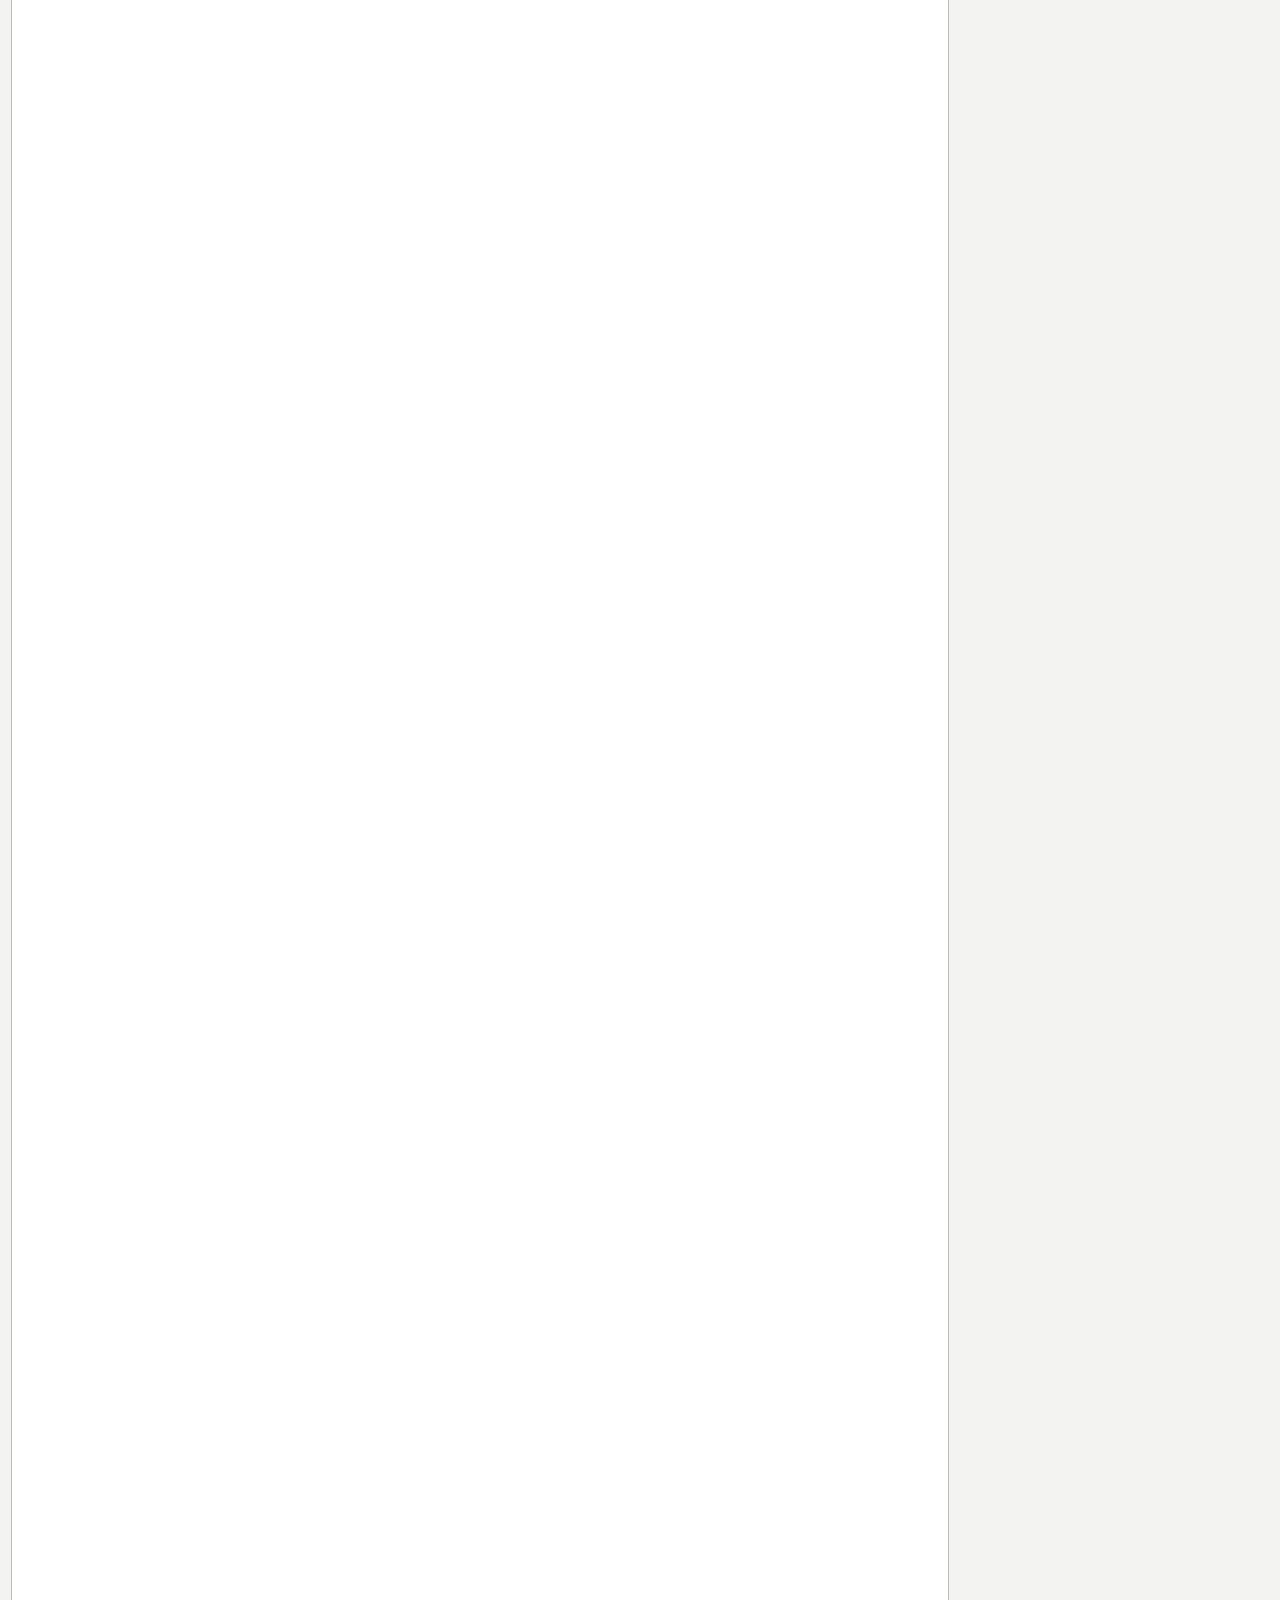
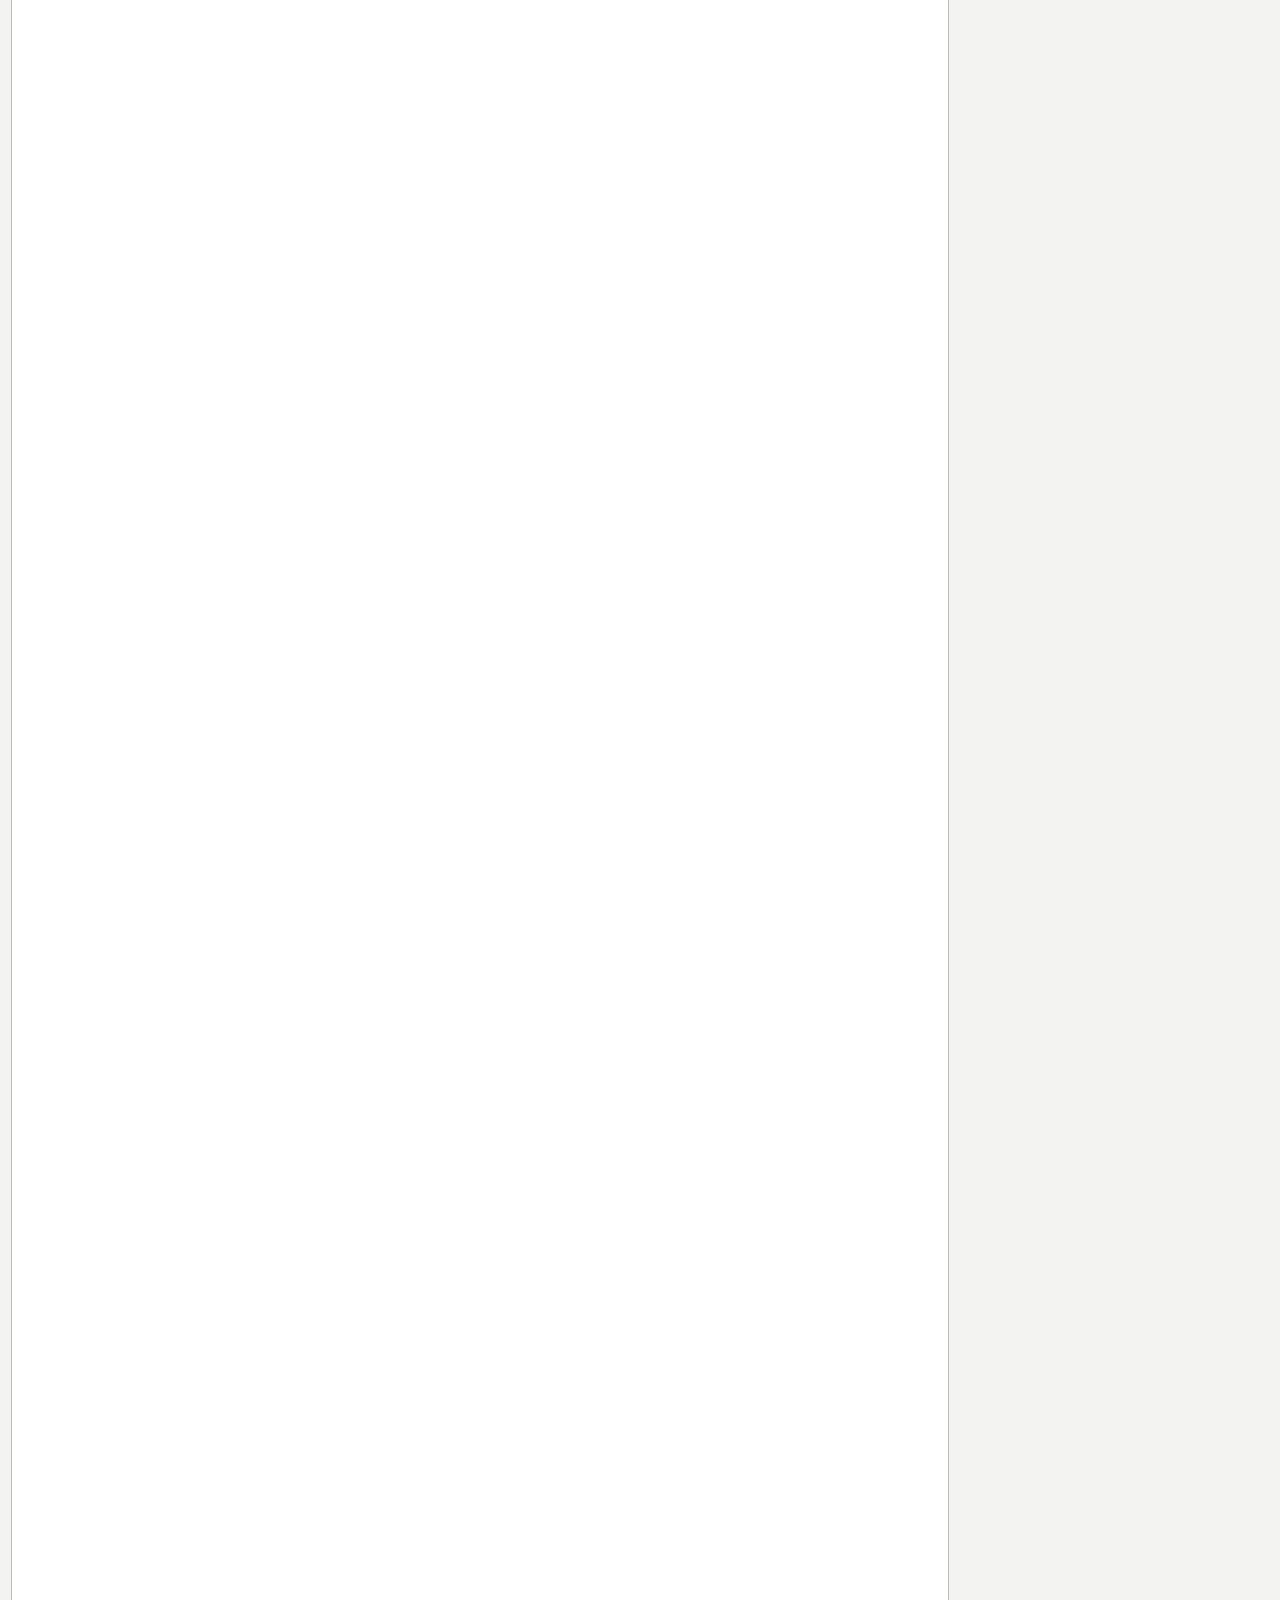
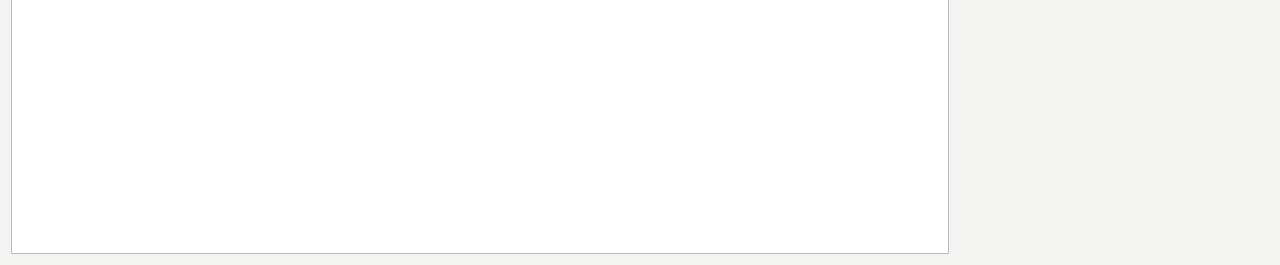
==== commit 810e3650: "Add files via upload" ====
--- a/editor.html
+++ b/editor.html
@@ -14,7 +14,8 @@
       <button id="add-text" type="button">+ Add text</button>
       <label class="file-button">+ Add image from Mac<input id="add-local-image" type="file" accept="image/*,.gif"></label>
       <button id="add-item" type="button">+ Blank image</button>
-      <button id="download-layout" type="button" class="primary">Download layout.js</button>
+      <button id="download-layout" type="button">Download layout.js</button>
+      <button id="publish-layout" type="button" class="primary">Publish to website</button>
     </div>
   </header>
 
@@ -154,8 +155,15 @@
       <p><b>Already on GitHub:</b> use the thumbnail library at the top of this panel. You no longer need to type filenames.</p>
       <h2>Single-page menu links</h2>
       <p>Select a menu word such as <b>cv</b>, then use <b>Scroll to position on this homepage</b> and choose the object you want it to jump to. This replaces separate CV/About/Gigs pages without needing coordinates.</p>
-      <h2>Saving</h2>
-      <p>Press <b>Download layout.js</b>. On GitHub, replace the old <code>layout.js</code> with the downloaded one. Upload any newly prepared image files to <code>assets</code> at the same time.</p>
+      <h2>Publishing</h2>
+      <div class="local-file-box" id="github-publish-box">
+        <strong>Publish directly to GitHub</strong>
+        <p>Paste a fine-grained GitHub token here once per browser tab. It stays in this tab only and is never written into <code>layout.js</code> or your repository.</p>
+        <label>GitHub token <input id="github-token" type="password" autocomplete="off" placeholder="github_pat_…"></label>
+        <small>Give the token access only to <b>jackscottpaton-debug.github.io</b>, with repository permission <b>Contents: Read and write</b>.</small>
+        <p id="publish-status">Then use <b>Publish to website</b> at the top. The download button remains as a backup.</p>
+      </div>
+      <p><b>Backup method:</b> Press <b>Download layout.js</b> and replace the old file manually on GitHub.</p>
     </aside>
   </main>
 
@@ -166,7 +174,7 @@
       layoutScript.src = `layout.js?v=${stamp}`;
       layoutScript.onload = () => {
         const editorScript = document.createElement('script');
-        editorScript.src = 'editor.js?v=5';
+        editorScript.src = 'editor.js?v=8';
         document.body.appendChild(editorScript);
       };
       document.body.appendChild(layoutScript);
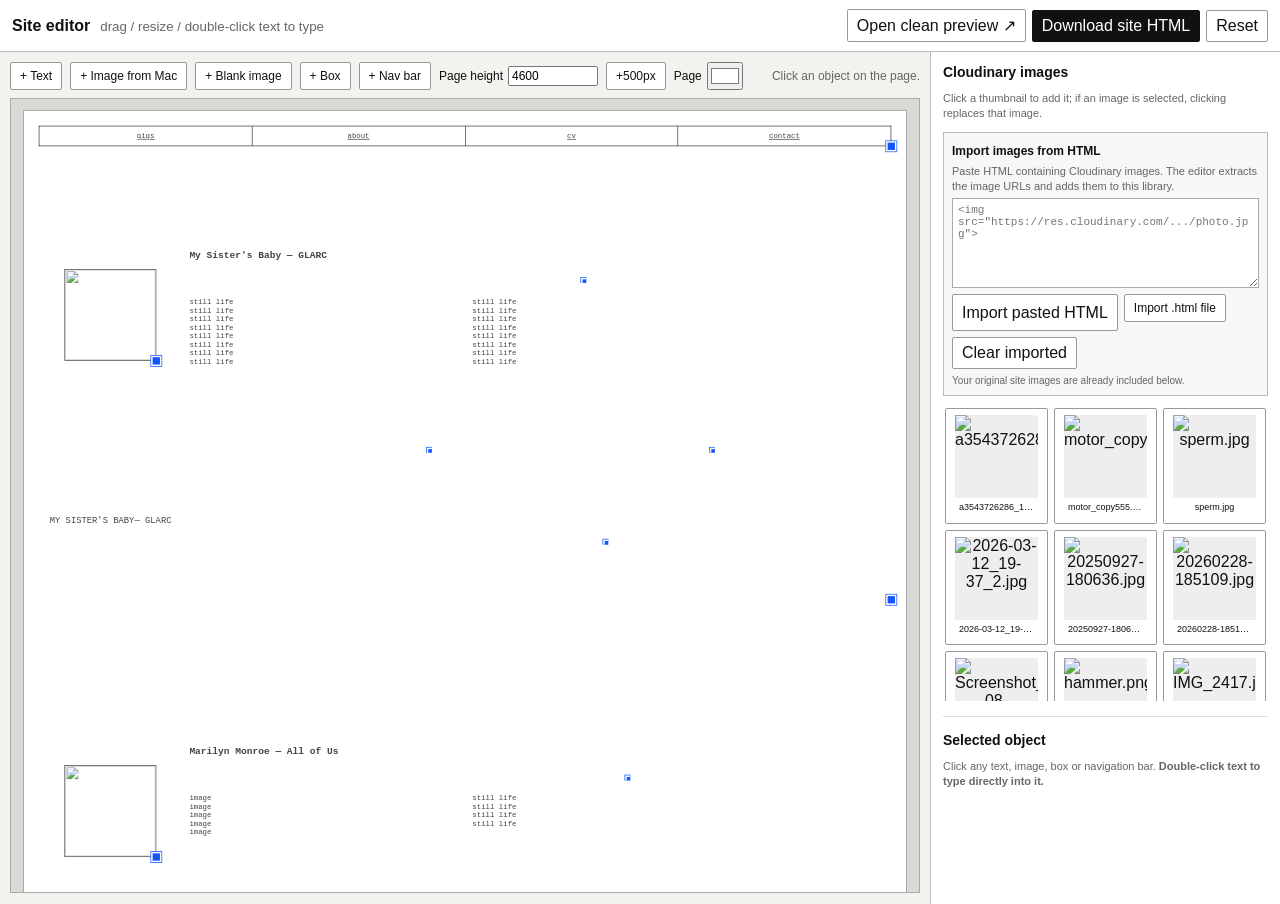
==== commit 8ef9f1d9: "Add files via upload" ====
--- a/editor.html
+++ b/editor.html
@@ -1,184 +1,541 @@
 <!doctype html>
-<html lang="en">
+<html>
 <head>
-  <meta charset="utf-8">
-  <meta name="viewport" content="width=device-width, initial-scale=1">
-  <title>Jack Paton — Site Editor</title>
-  <link rel="stylesheet" href="editor.css">
+<meta charset="utf-8">
+<meta name="viewport" content="width=device-width,initial-scale=1">
+<title>Jack Paton — Drag Editor v3</title>
+<style>
+*{box-sizing:border-box}html,body{margin:0;min-height:100%}
+body{font-family:Arial,Helvetica,sans-serif;background:#f2f2ef;color:#111}
+button,input,textarea,select{font:inherit}
+.editor-head{position:sticky;top:0;z-index:10000;display:flex;justify-content:space-between;align-items:center;gap:14px;padding:9px 12px;background:#fff;border-bottom:1px solid #bbb}
+.editor-head .title{display:flex;gap:10px;align-items:baseline}.editor-head small{color:#666}
+.actions{display:flex;gap:6px;flex-wrap:wrap;align-items:center}
+.actions button,.tool-row button,.inspector button,.file-button{border:1px solid #999;background:#fff;padding:6px 9px;cursor:pointer;border-radius:2px;color:#111;text-decoration:none}
+.actions .primary{background:#111;color:#fff;border-color:#111}
+.file-button{display:inline-flex;align-items:center}.file-button input{position:absolute;width:1px;height:1px;opacity:0;pointer-events:none}
+.shell{display:grid;grid-template-columns:minmax(0,1fr) 350px;align-items:start}
+.canvas-col{padding:10px;min-width:0}
+.tool-row{display:flex;gap:8px;align-items:center;flex-wrap:wrap;margin-bottom:8px;font-size:12px}
+.tool-row label{display:flex;align-items:center;gap:5px}.tool-row input[type=number]{width:90px}.tool-row input[type=color]{width:36px;height:28px;padding:1px}
+#status{margin-left:auto;color:#666}
+.viewport{background:#d9d9d5;border:1px solid #aaa;overflow:auto;max-height:calc(100vh - 105px);padding:12px}
+.canvas-wrap{position:relative;margin:0 auto;background:#fff;box-shadow:0 0 0 1px #aaa}
+#canvas{position:absolute;left:0;top:0;transform-origin:top left;background:#fff}
+.obj{position:absolute;user-select:none;touch-action:none}
+.obj.editor-selectable{cursor:grab}.obj.editor-selectable:active{cursor:grabbing}
+.obj.selected{outline:2px solid #1557ff;outline-offset:3px}
+.obj-text{white-space:pre-wrap;overflow:hidden}
+.obj-text.inline-editing{cursor:text!important;user-select:text;outline:2px dashed #ff3b00;overflow:auto}
+.obj-image img{display:block;width:100%;height:100%;pointer-events:none}
+.obj-box{pointer-events:auto}
+.obj-nav table{width:100%;height:100%;border-collapse:collapse;table-layout:fixed}
+.obj-nav td{text-align:center;vertical-align:middle;padding:0 3px}
+.obj-nav a{color:inherit;text-decoration:underline;pointer-events:none}
+.resize-handle{position:absolute;right:-7px;bottom:-7px;width:14px;height:14px;background:#1557ff;border:2px solid #fff;box-shadow:0 0 0 1px #1557ff;cursor:nwse-resize;z-index:100000}
+.inline-hint{position:absolute;left:0;top:-20px;background:#fff;border:1px solid #999;padding:2px 4px;font:10px Arial,sans-serif;color:#333;display:none;white-space:nowrap}
+.obj-text.selected .inline-hint{display:block}
+.inspector{position:sticky;top:48px;height:calc(100vh - 48px);overflow:auto;background:#fff;border-left:1px solid #bbb;padding:12px}
+.inspector h2{font-size:14px;margin:0 0 9px}.inspector h3{font-size:11px;text-transform:uppercase;letter-spacing:.07em;color:#666;margin:18px 0 8px}
+.inspector label{display:block;font-size:12px;margin:0 0 9px}
+.inspector input[type=text],.inspector input[type=number],.inspector textarea,.inspector select{display:block;width:100%;margin-top:4px;border:1px solid #aaa;padding:5px;background:#fff}
+.inspector input[type=color]{display:block;width:100%;height:31px;margin-top:4px;border:1px solid #aaa;padding:2px;background:#fff}
+.inspector textarea{resize:vertical}
+.grid2{display:grid;grid-template-columns:1fr 1fr;gap:7px}.grid3{display:grid;grid-template-columns:1fr 1fr 1fr;gap:7px}
+.inspector hr{border:0;border-top:1px solid #ddd;margin:15px 0}
+.row{display:flex;gap:5px;flex-wrap:wrap}.danger{color:#a00;border-color:#a00!important}
+.note{font-size:11px;color:#666;line-height:1.35}
+.asset-library{display:grid;grid-template-columns:repeat(3,1fr);gap:6px;max-height:295px;overflow:auto;padding:2px;margin-bottom:8px}
+.asset-card{border:1px solid #bbb;background:#fafafa;padding:0;cursor:pointer;min-width:0}
+.asset-card:hover{outline:2px solid #1557ff;outline-offset:1px}
+.asset-card img{display:block;width:100%;aspect-ratio:1/1;object-fit:cover;background:#eee}
+.asset-card span{display:block;font-size:9px;line-height:1.15;padding:4px;white-space:nowrap;overflow:hidden;text-overflow:ellipsis}
+.nav-cell{border-top:1px solid #ddd;padding-top:8px;margin-top:8px}
+.nav-cell strong{font-size:11px}
+
+.html-importer{border:1px solid #bbb;background:#f7f7f5;padding:8px;margin-bottom:10px}
+.html-importer textarea{width:100%;min-height:90px;border:1px solid #aaa;padding:5px;font:11px "Courier New",monospace;resize:vertical;background:#fff}
+.html-importer .import-row{display:flex;gap:6px;flex-wrap:wrap;margin-top:6px}
+.html-importer .import-status{font-size:10px;color:#666;margin-top:5px;line-height:1.3}
+
+@media(max-width:950px){.shell{grid-template-columns:1fr}.inspector{position:relative;top:auto;height:auto;border-left:0;border-top:1px solid #bbb}.viewport{max-height:none}}
+</style>
 </head>
 <body>
-  <header class="editor-head">
-    <div><strong>Site editor</strong><span>Everything on the homepage is an object. Drag it, resize it, restyle it.</span></div>
-    <div class="head-actions">
-      <button id="preview-site" type="button">Preview current layout ↗</button>
-      <button id="add-text" type="button">+ Add text</button>
-      <label class="file-button">+ Add image from Mac<input id="add-local-image" type="file" accept="image/*,.gif"></label>
-      <button id="add-item" type="button">+ Blank image</button>
-      <button id="download-layout" type="button">Download layout.js</button>
-      <button id="publish-layout" type="button" class="primary">Publish to website</button>
+<header class="editor-head">
+  <div class="title"><strong>Site editor</strong><small>drag / resize / double-click text to type</small></div>
+  <div class="actions">
+    <button id="open-preview">Open clean preview ↗</button>
+    <button id="download-site" class="primary">Download site HTML</button>
+    <button id="reset">Reset</button>
+  </div>
+</header>
+
+<main class="shell">
+  <section class="canvas-col">
+    <div class="tool-row">
+      <button id="add-text">+ Text</button>
+      <label class="file-button">+ Image from Mac<input id="add-local-image" type="file" accept="image/*"></label>
+      <button id="add-image-url">+ Blank image</button>
+      <button id="add-box">+ Box</button>
+      <button id="add-nav">+ Nav bar</button>
+      <label>Page height <input id="page-height" type="number" min="800" step="100"></label>
+      <button id="add-height">+500px</button>
+      <label>Page <input id="page-colour" type="color"></label>
+      <span id="status">Click an object on the page.</span>
     </div>
-  </header>
-
-  <main class="editor-shell">
-    <section class="canvas-column">
-      <div class="canvas-tools">
-        <label>Page height <input id="page-height" type="number" min="1000" step="100"></label>
-        <button id="add-height" type="button">+ 1000px</button>
-        <label>Page colour <input id="page-colour" type="color"></label>
-        <span id="status">Select something to edit it.</span>
+    <div class="viewport">
+      <div id="canvas-wrap" class="canvas-wrap"><div id="canvas"></div></div>
+    </div>
+  </section>
+
+  <aside class="inspector">
+    <h2>Cloudinary images</h2>
+    <p class="note">Click a thumbnail to add it; if an image is selected, clicking replaces that image.</p>
+
+    <div class="html-importer">
+      <strong style="font-size:12px">Import images from HTML</strong>
+      <p class="note" style="margin:5px 0">Paste HTML containing Cloudinary images. The editor extracts the image URLs and adds them to this library.</p>
+      <textarea id="html-import" placeholder='<img src="https://res.cloudinary.com/.../photo.jpg">'></textarea>
+      <div class="import-row">
+        <button id="import-html" type="button">Import pasted HTML</button>
+        <label class="file-button">Import .html file<input id="import-html-file" type="file" accept=".html,.htm,text/html"></label>
+        <button id="clear-imported" type="button">Clear imported</button>
       </div>
-      <div id="editor-canvas" class="editor-canvas" aria-label="Homepage layout"></div>
-    </section>
-
-    <aside class="inspector" id="inspector">
-      <section class="library-section">
-        <div class="library-head">
-          <h2>Images already on GitHub</h2>
-          <button id="refresh-library" type="button">Refresh</button>
-        </div>
-        <p class="library-help">Click a thumbnail to add it. If an image is already selected, clicking a thumbnail replaces it.</p>
-        <div id="asset-library-status" class="library-status">Loading image library…</div>
-        <div id="asset-library" class="asset-library"></div>
+      <div id="import-status" class="import-status">Your original site images are already included below.</div>
+    </div>
+
+    <div id="asset-library" class="asset-library"></div>
+
+    <hr>
+    <h2>Selected object</h2>
+    <p id="none-selected" class="note">Click any text, image, box or navigation bar. <b>Double-click text to type directly into it.</b></p>
+
+    <div id="object-fields" hidden>
+      <strong id="selected-type"></strong>
+      <h3>Position & size</h3>
+      <div class="grid2">
+        <label>X<input id="f-x" type="number"></label>
+        <label>Y<input id="f-y" type="number"></label>
+        <label>Width<input id="f-width" type="number" min="20"></label>
+        <label>Height<input id="f-height" type="number" min="20"></label>
+      </div>
+      <div class="grid2">
+        <label>Layer<input id="f-z" type="number"></label>
+        <label>Opacity<input id="f-opacity" type="number" min="0" max="1" step="0.05"></label>
+      </div>
+
+      <section id="fields-text" hidden>
+        <h3>Text styling</h3>
+        <p class="note">You can edit the words here too, but normally just double-click the text on the page.</p>
+        <label>Content<textarea id="t-text" rows="5"></textarea></label>
+        <label>Font<input id="t-fontFamily" type="text"></label>
+        <div class="grid2">
+          <label>Font size<input id="t-fontSize" type="number" min="5"></label>
+          <label>Weight<input id="t-fontWeight" type="number" min="100" max="900" step="100"></label>
+        </div>
+        <div class="grid2">
+          <label>Colour<input id="t-color" type="color"></label>
+          <label>Background<input id="t-background" type="text" placeholder="transparent or #fff"></label>
+        </div>
+        <div class="grid2">
+          <label>Alignment<select id="t-align"><option>left</option><option>center</option><option>right</option></select></label>
+          <label>Line height<input id="t-lineHeight" type="number" min="0.5" max="5" step="0.05"></label>
+        </div>
       </section>
 
+      <section id="fields-image" hidden>
+        <h3>Image</h3>
+        <label>Image URL<input id="i-src" type="text"></label>
+        <div class="grid2">
+          <label>Border px<input id="i-borderWidth" type="number" min="0" max="20"></label>
+          <label>Border colour<input id="i-borderColor" type="color"></label>
+        </div>
+        <label>Fit<select id="i-fit"><option value="cover">cover</option><option value="contain">contain</option><option value="fill">fill</option></select></label>
+      </section>
+
+      <section id="fields-box" hidden>
+        <h3>Box</h3>
+        <div class="grid2">
+          <label>Border px<input id="b-borderWidth" type="number" min="0" max="20"></label>
+          <label>Border colour<input id="b-borderColor" type="color"></label>
+        </div>
+        <label>Background<input id="b-background" type="text" placeholder="transparent or #fff"></label>
+      </section>
+
+      <section id="fields-nav" hidden>
+        <h3>Navigation bar</h3>
+        <p class="note">For each cell, choose an object under <b>Jump to</b>. The live site will scroll to that object on this same page. Use External link only when Jump to is blank.</p>
+        <label>Font<input id="n-fontFamily" type="text"></label>
+        <div class="grid2">
+          <label>Font size<input id="n-fontSize" type="number" min="5"></label>
+          <label>Text colour<input id="n-color" type="color"></label>
+        </div>
+        <div class="grid2">
+          <label>Border px<input id="n-borderWidth" type="number" min="0" max="20"></label>
+          <label>Border colour<input id="n-borderColor" type="color"></label>
+        </div>
+        <label>Background<input id="n-background" type="text"></label>
+        <div id="nav-cells"></div>
+      </section>
+
       <hr>
-      <h2>Selected object</h2>
-      <p id="no-selection">Click any text or image on the page.</p>
-
-      <div id="fields" hidden>
-        <section id="text-fields" hidden>
-          <label>Text <textarea id="f-text" rows="4"></textarea></label>
-          <label>Scroll to position on this homepage
-            <select id="f-scroll-target">
-              <option value="">— use normal link instead —</option>
-              <option value="__top__">Top of page</option>
-            </select>
-          </label>
-          <small>Choose any text or image on the homepage. If that object moves later, this button will still follow it.</small>
-          <label>External link / email <input id="f-text-link" type="text" placeholder="https://... or mailto:..."></label>
-          <small>This is only used when “Scroll to position” is blank.</small>
-          <label class="check"><input id="f-new-tab" type="checkbox"> Open external link in new tab</label>
-
-          <h3>Typography</h3>
-          <label>Font
-            <input id="f-font-family" type="text" list="font-list" placeholder="Arial, Helvetica, sans-serif">
-            <datalist id="font-list">
-              <option value="Arial, Helvetica, sans-serif">
-              <option value="Helvetica, Arial, sans-serif">
-              <option value="Times New Roman, Times, serif">
-              <option value="Georgia, serif">
-              <option value="Garamond, serif">
-              <option value="Courier New, Courier, monospace">
-              <option value="Verdana, sans-serif">
-              <option value="Trebuchet MS, sans-serif">
-              <option value="monospace">
-              <option value="serif">
-              <option value="sans-serif">
-            </datalist>
-          </label>
-          <div class="numbers three">
-            <label>Font size <input id="f-font-size" type="number" min="5" step="1"></label>
-            <label>Line height <input id="f-line-height" type="number" min="0.5" max="5" step="0.05"></label>
-            <label>Letter space <input id="f-letter-spacing" type="number" step="0.1"></label>
+      <div class="row">
+        <button id="bring-front">Bring to front</button>
+        <button id="duplicate">Duplicate</button>
+        <button id="delete" class="danger">Delete</button>
+      </div>
+    </div>
+  </aside>
+</main>
+<script>
+(() => {
+const DEFAULT_STATE = {"designWidth": 1200, "pageHeight": 4600, "page": {"background": "#ffffff"}, "objects": [{"id": "nav-top", "type": "nav", "x": 20, "y": 20, "width": 1160, "height": 28, "z": 100, "borderWidth": 1, "borderColor": "#444444", "background": "#ffffff", "fontFamily": "Courier New, Courier, monospace", "fontSize": 10, "color": "#444444", "cells": [{"text": "gigs", "scrollTarget": "box-live", "link": ""}, {"text": "about", "scrollTarget": "box-sister", "link": ""}, {"text": "cv", "scrollTarget": "box-text", "link": ""}, {"text": "contact", "scrollTarget": "", "link": "mailto:YOUR-EMAIL-HERE"}]}, {"id": "box-sister", "type": "box", "x": 20, "y": 145, "width": 1160, "height": 520, "z": 1, "borderWidth": 0, "borderColor": "#444444", "background": "transparent", "opacity": 1}, {"id": "img-sister", "type": "image", "x": 55, "y": 215, "width": 125, "height": 125, "z": 10, "src": "https://res.cloudinary.com/ftbzogfu/image/upload/v1786296175/IMG_2417.jpg", "borderWidth": 1, "borderColor": "#444444", "fit": "cover", "opacity": 1}, {"id": "title-sister", "type": "text", "x": 225, "y": 190, "width": 540, "height": 44, "z": 12, "text": "My Sister's Baby — GLARC", "fontFamily": "Courier New, Courier, monospace", "fontSize": 13, "color": "#444444", "background": "transparent", "fontWeight": 700, "align": "left", "lineHeight": 1.15, "opacity": 1}, {"id": "list-sister-a", "type": "text", "x": 225, "y": 255, "width": 330, "height": 210, "z": 12, "text": "still life\nstill life\nstill life\nstill life\nstill life\nstill life\nstill life\nstill life", "fontFamily": "Courier New, Courier, monospace", "fontSize": 10, "color": "#444444", "background": "transparent", "fontWeight": 400, "align": "left", "lineHeight": 1.15, "opacity": 1}, {"id": "list-sister-b", "type": "text", "x": 610, "y": 255, "width": 330, "height": 210, "z": 12, "text": "still life\nstill life\nstill life\nstill life\nstill life\nstill life\nstill life\nstill life", "fontFamily": "Courier New, Courier, monospace", "fontSize": 10, "color": "#444444", "background": "transparent", "fontWeight": 400, "align": "left", "lineHeight": 1.15, "opacity": 1}, {"id": "body-sister", "type": "text", "x": 35, "y": 550, "width": 760, "height": 40, "z": 12, "text": "MY SISTER'S BABY— GLARC", "fontFamily": "Courier New, Courier, monospace", "fontSize": 12, "color": "#444444", "background": "transparent", "fontWeight": 400, "align": "left", "lineHeight": 1.2, "opacity": 1}, {"id": "box-marilyn", "type": "box", "x": 20, "y": 820, "width": 1160, "height": 520, "z": 1, "borderWidth": 0, "borderColor": "#444444", "background": "transparent", "opacity": 1}, {"id": "img-marilyn", "type": "image", "x": 55, "y": 890, "width": 125, "height": 125, "z": 10, "src": "https://res.cloudinary.com/ftbzogfu/image/upload/v1786296233/a3543726286_10.jpg", "borderWidth": 1, "borderColor": "#444444", "fit": "cover", "opacity": 1}, {"id": "title-marilyn", "type": "text", "x": 225, "y": 865, "width": 600, "height": 46, "z": 12, "text": "Marilyn Monroe — All of Us", "fontFamily": "Courier New, Courier, monospace", "fontSize": 13, "color": "#444444", "background": "transparent", "fontWeight": 700, "align": "left", "lineHeight": 1.15, "opacity": 1}, {"id": "marilyn-a", "type": "text", "x": 225, "y": 930, "width": 330, "height": 180, "z": 12, "text": "image\nimage\nimage\nimage\nimage", "fontFamily": "Courier New, Courier, monospace", "fontSize": 10, "color": "#444444", "background": "transparent", "fontWeight": 400, "align": "left", "lineHeight": 1.15, "opacity": 1}, {"id": "marilyn-b", "type": "text", "x": 610, "y": 930, "width": 330, "height": 180, "z": 12, "text": "still life\nstill life\nstill life\nstill life", "fontFamily": "Courier New, Courier, monospace", "fontSize": 10, "color": "#444444", "background": "transparent", "fontWeight": 400, "align": "left", "lineHeight": 1.15, "opacity": 1}, {"id": "box-anarchy", "type": "box", "x": 20, "y": 1490, "width": 1160, "height": 560, "z": 1, "borderWidth": 0, "borderColor": "#444444", "background": "transparent", "opacity": 1}, {"id": "img-anarchy", "type": "image", "x": 55, "y": 1560, "width": 125, "height": 125, "z": 10, "src": "https://res.cloudinary.com/ftbzogfu/image/upload/v1786296817/motor_copy555.jpg", "borderWidth": 1, "borderColor": "#444444", "fit": "cover", "opacity": 1}, {"id": "title-anarchy", "type": "text", "x": 225, "y": 1535, "width": 520, "height": 44, "z": 12, "text": "Anarchy 99 mixtape", "fontFamily": "Courier New, Courier, monospace", "fontSize": 13, "color": "#444444", "background": "transparent", "fontWeight": 700, "align": "left", "lineHeight": 1.15, "opacity": 1}, {"id": "anarchy-a", "type": "text", "x": 225, "y": 1600, "width": 330, "height": 220, "z": 12, "text": "1.\n2.\n3.\n4.\n5.\n6.", "fontFamily": "Courier New, Courier, monospace", "fontSize": 10, "color": "#444444", "background": "transparent", "fontWeight": 400, "align": "left", "lineHeight": 1.25, "opacity": 1}, {"id": "anarchy-b", "type": "text", "x": 610, "y": 1600, "width": 330, "height": 220, "z": 12, "text": "7.\n8.\n9.\n10.\n11.\n12.", "fontFamily": "Courier New, Courier, monospace", "fontSize": 10, "color": "#444444", "background": "transparent", "fontWeight": 400, "align": "left", "lineHeight": 1.25, "opacity": 1}, {"id": "box-live", "type": "box", "x": 20, "y": 2190, "width": 1160, "height": 480, "z": 1, "borderWidth": 0, "borderColor": "#444444", "background": "transparent", "opacity": 1}, {"id": "img-live", "type": "image", "x": 55, "y": 2260, "width": 125, "height": 125, "z": 10, "src": "https://res.cloudinary.com/ftbzogfu/image/upload/v1786296233/sperm.jpg", "borderWidth": 1, "borderColor": "#444444", "fit": "cover", "opacity": 1, "link": "https://www.youtube.com/watch?v=NcV3_INcPbg"}, {"id": "title-live", "type": "text", "x": 225, "y": 2250, "width": 480, "height": 44, "z": 12, "text": "Performing live", "fontFamily": "Courier New, Courier, monospace", "fontSize": 13, "color": "#444444", "background": "transparent", "fontWeight": 700, "align": "left", "lineHeight": 1.15, "opacity": 1}, {"id": "video-live", "type": "text", "x": 225, "y": 2320, "width": 220, "height": 50, "z": 12, "text": "video", "fontFamily": "Courier New, Courier, monospace", "fontSize": 10, "color": "#444444", "background": "transparent", "fontWeight": 400, "align": "left", "lineHeight": 1.2, "opacity": 1}, {"id": "box-uri", "type": "box", "x": 20, "y": 2810, "width": 1160, "height": 620, "z": 1, "borderWidth": 0, "borderColor": "#444444", "background": "transparent", "opacity": 1}, {"id": "img-uri", "type": "image", "x": 55, "y": 2880, "width": 125, "height": 125, "z": 10, "src": "https://res.cloudinary.com/ftbzogfu/image/upload/v1786297069/2026-03-12_19-37_2.jpg", "borderWidth": 1, "borderColor": "#444444", "fit": "cover", "opacity": 1}, {"id": "title-uri", "type": "text", "x": 225, "y": 2865, "width": 520, "height": 50, "z": 12, "text": "Uri Geller poster", "fontFamily": "Courier New, Courier, monospace", "fontSize": 16, "color": "#444444", "background": "transparent", "fontWeight": 700, "align": "left", "lineHeight": 1.15, "opacity": 1}, {"id": "uri-text", "type": "text", "x": 225, "y": 2945, "width": 350, "height": 130, "z": 12, "text": "Uri Geller poster.\n\nhammer / spoon / poster / book", "fontFamily": "Courier New, Courier, monospace", "fontSize": 10, "color": "#444444", "background": "transparent", "fontWeight": 400, "align": "left", "lineHeight": 1.2, "opacity": 1}, {"id": "img-hammer", "type": "image", "x": 690, "y": 2920, "width": 300, "height": 210, "z": 10, "src": "https://res.cloudinary.com/ftbzogfu/image/upload/v1786296237/hammer.png", "borderWidth": 1, "borderColor": "#444444", "fit": "contain", "opacity": 1}, {"id": "box-text", "type": "box", "x": 20, "y": 3610, "width": 1160, "height": 650, "z": 1, "borderWidth": 0, "borderColor": "#444444", "background": "transparent", "opacity": 1}, {"id": "text-a", "type": "text", "x": 55, "y": 3680, "width": 420, "height": 240, "z": 12, "text": "I MY WHOLE LIFE\nI MY WHOLE LIFE\nI MY WHOLE LIFE I\nMY WHOLE LIFE I\nMY WHOLE LIFE I", "fontFamily": "Courier New, Courier, monospace", "fontSize": 14, "color": "#444444", "background": "transparent", "fontWeight": 400, "align": "left", "lineHeight": 1.15, "opacity": 1}, {"id": "text-b", "type": "text", "x": 590, "y": 3680, "width": 500, "height": 300, "z": 12, "text": "YOU AND ME\nARE LIKE\nLAND AND SEA\nWE MEET AT BEACHES\n\nSOMETIMES", "fontFamily": "Courier New, Courier, monospace", "fontSize": 14, "color": "#444444", "background": "transparent", "fontWeight": 400, "align": "left", "lineHeight": 1.15, "opacity": 1}]};
+const BASE_CLOUDINARY_LIBRARY = [{"name": "a3543726286_10.jpg", "url": "https://res.cloudinary.com/ftbzogfu/image/upload/v1786296233/a3543726286_10.jpg"}, {"name": "motor_copy555.jpg", "url": "https://res.cloudinary.com/ftbzogfu/image/upload/v1786296817/motor_copy555.jpg"}, {"name": "sperm.jpg", "url": "https://res.cloudinary.com/ftbzogfu/image/upload/v1786296233/sperm.jpg"}, {"name": "2026-03-12_19-37_2.jpg", "url": "https://res.cloudinary.com/ftbzogfu/image/upload/v1786297069/2026-03-12_19-37_2.jpg"}, {"name": "20250927-180636.jpg", "url": "https://res.cloudinary.com/ftbzogfu/image/upload/v1786296712/20250927-180636.jpg"}, {"name": "20260228-185109.jpg", "url": "https://res.cloudinary.com/ftbzogfu/image/upload/v1786297781/20260228-185109.jpg"}, {"name": "Screenshot_2026-08-07_at_21.30.20.png", "url": "https://res.cloudinary.com/ftbzogfu/image/upload/v1786297307/Screenshot_2026-08-07_at_21.30.20.png"}, {"name": "hammer.png", "url": "https://res.cloudinary.com/ftbzogfu/image/upload/v1786296237/hammer.png"}, {"name": "IMG_2417.jpg", "url": "https://res.cloudinary.com/ftbzogfu/image/upload/v1786296175/IMG_2417.jpg"}, {"name": "411B892F-F12D-447F-B9E7-3AFB9FF62BAA.jpg", "url": "https://res.cloudinary.com/ftbzogfu/image/upload/v1786297082/411B892F-F12D-447F-B9E7-3AFB9FF62BAA.jpg"}, {"name": "hory_copy.jpg", "url": "https://res.cloudinary.com/ftbzogfu/image/upload/v1786296767/hory_copy.jpg"}, {"name": "20260116-203804.jpg", "url": "https://res.cloudinary.com/ftbzogfu/image/upload/v1786296750/20260116-203804.jpg"}];
+let importedLibrary=[];
+try{ importedLibrary=JSON.parse(localStorage.getItem('jackPpImportedCloudinary')||'[]'); }catch(e){ importedLibrary=[]; }
+function dedupeLibrary(list){
+  const seen=new Set();
+  return list.filter(a=>{
+    if(!a || !a.url || seen.has(a.url)) return false;
+    seen.add(a.url); return true;
+  });
+}
+function currentLibrary(){ return dedupeLibrary([...BASE_CLOUDINARY_LIBRARY,...importedLibrary]); }
+let state;
+try{
+  const saved=localStorage.getItem('jackPpDragEditorV3');
+  state=saved?JSON.parse(saved):JSON.parse(JSON.stringify(DEFAULT_STATE));
+}catch(e){ state=JSON.parse(JSON.stringify(DEFAULT_STATE)); }
+
+const canvas=document.querySelector('#canvas');
+const wrap=document.querySelector('#canvas-wrap');
+const viewport=document.querySelector('.viewport');
+const status=document.querySelector('#status');
+let selectedId=null, gesture=null, scale=1, editingTextId=null;
+
+const $=s=>document.querySelector(s);
+const clamp=(n,min,max)=>Math.max(min,Math.min(max,n));
+const selected=()=>state.objects.find(o=>o.id===selectedId)||null;
+const maxZ=()=>Math.max(0,...state.objects.map(o=>Number(o.z)||0));
+const esc=(s='')=>String(s).replace(/[&<>"']/g,m=>({'&':'&amp;','<':'&lt;','>':'&gt;','"':'&quot;',"'":'&#39;'}[m]));
+function save(){try{localStorage.setItem('jackPpDragEditorV3',JSON.stringify(state));}catch(e){}}
+
+function calcScale(){
+  const available=Math.max(320,viewport.clientWidth-26);
+  scale=Math.min(1,available/state.designWidth);
+  wrap.style.width=(state.designWidth*scale)+'px';
+  wrap.style.height=(state.pageHeight*scale)+'px';
+  canvas.style.width=state.designWidth+'px';
+  canvas.style.height=state.pageHeight+'px';
+  canvas.style.transform=`scale(${scale})`;
+}
+function makeHandle(el){
+  const h=document.createElement('span');h.className='resize-handle';el.appendChild(h);
+}
+function renderObject(o){
+  const el=document.createElement('div');
+  el.className=`obj obj-${o.type} editor-selectable`;
+  el.dataset.id=o.id;
+  el.id='editor-'+o.id;
+  el.style.left=o.x+'px';el.style.top=o.y+'px';el.style.width=o.width+'px';el.style.height=o.height+'px';
+  el.style.zIndex=o.z||1;el.style.opacity=o.opacity??1;
+
+  if(o.type==='text'){
+    el.textContent=o.text||'';
+    el.style.fontFamily=o.fontFamily||'Courier New, Courier, monospace';
+    el.style.fontSize=(o.fontSize||12)+'px';
+    el.style.color=o.color||'#444';
+    el.style.background=o.background||'transparent';
+    el.style.fontWeight=o.fontWeight||400;
+    el.style.textAlign=o.align||'left';
+    el.style.lineHeight=o.lineHeight||1.2;
+    const hint=document.createElement('span');hint.className='inline-hint';hint.textContent='double-click to type';el.appendChild(hint);
+    el.addEventListener('dblclick',startInlineEdit);
+  }else if(o.type==='image'){
+    const img=document.createElement('img');img.src=o.src||'';img.alt=o.alt||'';
+    img.style.objectFit=o.fit||'cover';img.style.border=(o.borderWidth||0)+'px solid '+(o.borderColor||'#444');
+    el.appendChild(img);
+  }else if(o.type==='box'){
+    el.style.border=(o.borderWidth||0)+'px solid '+(o.borderColor||'#444');
+    el.style.background=o.background||'transparent';
+  }else if(o.type==='nav'){
+    el.style.fontFamily=o.fontFamily||'Courier New, Courier, monospace';
+    el.style.fontSize=(o.fontSize||10)+'px';el.style.color=o.color||'#444';el.style.background=o.background||'#fff';
+    const table=document.createElement('table'),tr=document.createElement('tr');
+    (o.cells||[]).forEach(c=>{
+      const td=document.createElement('td');td.style.border=(o.borderWidth||1)+'px solid '+(o.borderColor||'#444');
+      const a=document.createElement('a');a.href='#';a.textContent=c.text||'';td.appendChild(a);tr.appendChild(td);
+    });
+    table.appendChild(tr);el.appendChild(table);
+  }
+  if(o.id===selectedId) el.classList.add('selected');
+  makeHandle(el);
+  el.addEventListener('pointerdown',startGesture);
+  return el;
+}
+function render(){
+  calcScale();canvas.innerHTML='';canvas.style.background=state.page.background||'#fff';
+  state.objects.slice().sort((a,b)=>(a.z||1)-(b.z||1)).forEach(o=>canvas.appendChild(renderObject(o)));
+  $('#page-height').value=state.pageHeight;$('#page-colour').value=state.page.background||'#ffffff';
+  updateInspector();save();
+}
+function choose(id){
+  selectedId=id;
+  canvas.querySelectorAll('.obj').forEach(el=>el.classList.toggle('selected',el.dataset.id===id));
+  updateInspector();
+}
+function startGesture(e){
+  if(editingTextId) return;
+  const el=e.currentTarget;choose(el.dataset.id);const o=selected();if(!o)return;
+  e.preventDefault();el.setPointerCapture(e.pointerId);
+  gesture={id:o.id,action:e.target.classList.contains('resize-handle')?'resize':'move',
+           sx:e.clientX,sy:e.clientY,x:o.x,y:o.y,w:o.width,h:o.height,pointerId:e.pointerId};
+  el.addEventListener('pointermove',moveGesture);el.addEventListener('pointerup',endGesture);el.addEventListener('pointercancel',endGesture);
+}
+function moveGesture(e){
+  if(!gesture)return;const o=selected();if(!o)return;
+  const dx=(e.clientX-gesture.sx)/scale,dy=(e.clientY-gesture.sy)/scale;
+  if(gesture.action==='move'){
+    o.x=Math.round(clamp(gesture.x+dx,0,state.designWidth-o.width));
+    o.y=Math.round(clamp(gesture.y+dy,0,state.pageHeight-o.height));
+  }else{
+    o.width=Math.round(clamp(gesture.w+dx,20,state.designWidth-o.x));
+    o.height=Math.round(clamp(gesture.h+dy,20,state.pageHeight-o.y));
+  }
+  const el=canvas.querySelector(`[data-id="${CSS.escape(o.id)}"]`);
+  if(el){el.style.left=o.x+'px';el.style.top=o.y+'px';el.style.width=o.width+'px';el.style.height=o.height+'px';}
+  updateInspector(false);
+}
+function endGesture(e){
+  if(!gesture)return;
+  e.currentTarget.releasePointerCapture?.(gesture.pointerId);
+  e.currentTarget.removeEventListener('pointermove',moveGesture);e.currentTarget.removeEventListener('pointerup',endGesture);e.currentTarget.removeEventListener('pointercancel',endGesture);
+  gesture=null;save();
+}
+
+function startInlineEdit(e){
+  e.preventDefault();e.stopPropagation();
+  const el=e.currentTarget;const o=state.objects.find(x=>x.id===el.dataset.id);if(!o||o.type!=='text')return;
+  editingTextId=o.id;selectedId=o.id;
+  el.classList.add('inline-editing','selected');
+  const hint=el.querySelector('.inline-hint');if(hint)hint.remove();
+  el.contentEditable='true';el.focus();
+  const range=document.createRange();range.selectNodeContents(el);range.collapse(false);
+  const sel=window.getSelection();sel.removeAllRanges();sel.addRange(range);
+
+  const onInput=()=>{o.text=el.innerText.replace(/\r/g,'');save();const inspector=$('#t-text');if(inspector)inspector.value=o.text;};
+  const finish=()=>{
+    o.text=el.innerText.replace(/\r/g,'');
+    editingTextId=null;el.contentEditable='false';el.removeEventListener('input',onInput);el.removeEventListener('blur',finish);el.removeEventListener('keydown',onKey);
+    render();selectedId=o.id;choose(o.id);
+  };
+  const onKey=(ev)=>{if(ev.key==='Escape'){ev.preventDefault();finish();}};
+  el.addEventListener('input',onInput);el.addEventListener('blur',finish);el.addEventListener('keydown',onKey);
+}
+function renderKeepSelection(){const id=selectedId;render();selectedId=id;if(id)choose(id);}
+
+function objectChoices(currentNavId){
+  const list=[{id:'__top__',label:'Top of page'}];
+  state.objects.filter(o=>o.id!==currentNavId).slice().sort((a,b)=>a.y-b.y).forEach(o=>{
+    let name=o.id;
+    if(o.type==='text' && o.text) name=o.text.replace(/\s+/g,' ').slice(0,42);
+    if(o.type==='image') name='IMAGE — '+(o.src.split('/').pop()||o.id);
+    if(o.type==='box') name='BOX — '+o.id;
+    if(o.type==='nav') name='NAV — '+o.id;
+    list.push({id:o.id,label:`${Math.round(o.y)}px · ${name}`});
+  });
+  return list;
+}
+
+const commonKeys=['x','y','width','height','z','opacity'];
+function updateInspector(resetFields=true){
+  const o=selected();$('#none-selected').hidden=!!o;$('#object-fields').hidden=!o;
+  if(!o){status.textContent='Click an object on the page.';return;}
+  $('#selected-type').textContent=o.type.toUpperCase();
+  if(resetFields){
+    commonKeys.forEach(k=>{const el=$('#f-'+k);if(el)el.value=o[k]??'';});
+    ['text','image','box','nav'].forEach(t=>$('#fields-'+t).hidden=o.type!==t);
+    if(o.type==='text'){
+      ['text','fontFamily','fontSize','color','background','fontWeight','align','lineHeight'].forEach(k=>$('#t-'+k).value=o[k]??'');
+    }else if(o.type==='image'){
+      ['src','borderWidth','borderColor','fit'].forEach(k=>$('#i-'+k).value=o[k]??'');
+    }else if(o.type==='box'){
+      ['borderWidth','borderColor','background'].forEach(k=>$('#b-'+k).value=o[k]??'');
+    }else if(o.type==='nav'){
+      ['fontFamily','fontSize','color','background','borderWidth','borderColor'].forEach(k=>$('#n-'+k).value=o[k]??'');
+      const host=$('#nav-cells');host.innerHTML='';
+      const choices=objectChoices(o.id);
+      (o.cells||[]).forEach((c,i)=>{
+        const d=document.createElement('div');d.className='nav-cell';
+        const opts=['<option value="">— no page jump —</option>'].concat(choices.map(ch=>`<option value="${esc(ch.id)}"${c.scrollTarget===ch.id?' selected':''}>${esc(ch.label)}</option>`)).join('');
+        d.innerHTML=`<strong>Cell ${i+1}</strong>
+          <div class="grid2">
+            <label>Text<input data-i="${i}" data-k="text" type="text" value="${esc(c.text)}"></label>
+            <label>Jump to<select data-i="${i}" data-k="scrollTarget">${opts}</select></label>
           </div>
-          <div class="colour-row">
-            <label>Text colour <input id="f-color" type="color"></label>
-            <label>Background <input id="f-background" type="color"></label>
-          </div>
-          <label class="check"><input id="f-background-enabled" type="checkbox"> Use background colour</label>
-          <div class="numbers three">
-            <label>Weight <input id="f-font-weight" type="number" min="100" max="900" step="100"></label>
-            <label>Rotation ° <input id="f-text-rotation" type="number" step="1"></label>
-            <label>Opacity <input id="f-text-opacity" type="number" min="0" max="1" step="0.05"></label>
-          </div>
-          <label>Alignment
-            <select id="f-align"><option value="left">Left</option><option value="center">Centre</option><option value="right">Right</option></select>
-          </label>
-          <div class="checks-row">
-            <label class="check"><input id="f-italic" type="checkbox"> Italic</label>
-            <label class="check"><input id="f-underline" type="checkbox"> Underline</label>
-          </div>
-        </section>
-
-        <section id="media-fields" hidden>
-          <div class="local-file-box">
-            <strong>Replace this image from your Mac</strong>
-            <input id="f-local-file" type="file" accept="image/*,.gif">
-            <p id="prepared-file-note">Choose a large photo here and the editor will make a smaller web copy for you.</p>
-            <button id="download-selected-image" type="button" disabled>Download web copy</button>
-          </div>
-
-          <label>Title <input id="f-title" type="text"></label>
-          <label>Caption <textarea id="f-caption" rows="3"></textarea></label>
-          <label>Image / GIF path <input id="f-src" type="text" placeholder="assets/photo.jpg"></label>
-          <label>Type
-            <select id="f-type"><option value="image">Still image</option><option value="gif">GIF</option><option value="video">Video thumbnail</option></select>
-          </label>
-          <label>Hover image <input id="f-hover" type="text" placeholder="assets/other-photo.jpg"></label>
-          <small>Leave blank for no hover change.</small>
-          <label class="check"><input id="f-caption-show" type="checkbox"> Show caption</label>
-          <label class="check"><input id="f-clickable" type="checkbox"> Clickable</label>
-          <label>Click / video URL <input id="f-link" type="text" placeholder="https://..."></label>
-          <div class="numbers">
-            <label>Rotation ° <input id="f-media-rotation" type="number" step="1"></label>
-            <label>Opacity <input id="f-media-opacity" type="number" min="0" max="1" step="0.05"></label>
-          </div>
-
-          <h3>Caption style</h3>
-          <label>Caption font <input id="f-caption-font" type="text" list="font-list"></label>
-          <div class="numbers">
-            <label>Caption size <input id="f-caption-size" type="number" min="5" step="1"></label>
-            <label>Caption colour <input id="f-caption-color" type="color"></label>
-          </div>
-          <label>Caption alignment
-            <select id="f-caption-align"><option value="left">Left</option><option value="center">Centre</option><option value="right">Right</option></select>
-          </label>
-        </section>
-
-        <h3>Position & size</h3>
-        <div class="numbers">
-          <label>X <input id="f-x" type="number" step="1"></label>
-          <label>Y <input id="f-y" type="number" step="1"></label>
-          <label>Width <input id="f-width" type="number" step="1" min="20"></label>
-          <label>Layer <input id="f-z" type="number" step="1"></label>
-        </div>
-        <div class="row-buttons">
-          <button id="bring-front" type="button">Bring to front</button>
-          <button id="duplicate" type="button">Duplicate</button>
-          <button id="delete-item" type="button" class="danger">Delete</button>
-        </div>
-      </div>
-
-      <hr>
-      <h2>Adding new photographs</h2>
-      <p><b>From your Mac:</b> use <b>+ Add image from Mac</b> at the top. Large still photos are automatically resized to a web-friendly WebP. Download that web copy and upload it to the <code>assets</code> folder on GitHub.</p>
-      <p><b>Already on GitHub:</b> use the thumbnail library at the top of this panel. You no longer need to type filenames.</p>
-      <h2>Single-page menu links</h2>
-      <p>Select a menu word such as <b>cv</b>, then use <b>Scroll to position on this homepage</b> and choose the object you want it to jump to. This replaces separate CV/About/Gigs pages without needing coordinates.</p>
-      <h2>Publishing</h2>
-      <div class="local-file-box" id="github-publish-box">
-        <strong>Publish directly to GitHub</strong>
-        <p>Paste a fine-grained GitHub token here once per browser tab. It stays in this tab only and is never written into <code>layout.js</code> or your repository.</p>
-        <label>GitHub token <input id="github-token" type="password" autocomplete="off" placeholder="github_pat_…"></label>
-        <small>Give the token access only to <b>jackscottpaton-debug.github.io</b>, with repository permission <b>Contents: Read and write</b>.</small>
-        <p id="publish-status">Then use <b>Publish to website</b> at the top. The download button remains as a backup.</p>
-      </div>
-      <p><b>Backup method:</b> Press <b>Download layout.js</b> and replace the old file manually on GitHub.</p>
-    </aside>
-  </main>
-
-  <script>
-    (() => {
-      const stamp = Date.now();
-      const layoutScript = document.createElement('script');
-      layoutScript.src = `layout.js?v=${stamp}`;
-      layoutScript.onload = () => {
-        const editorScript = document.createElement('script');
-        editorScript.src = 'editor.js?v=8';
-        document.body.appendChild(editorScript);
-      };
-      document.body.appendChild(layoutScript);
-    })();
-  </script>
+          <label>External link / email <input data-i="${i}" data-k="link" type="text" value="${esc(c.link||'')}" placeholder="used only when Jump to is blank"></label>`;
+        host.appendChild(d);
+      });
+      host.querySelectorAll('input,select').forEach(inp=>inp.addEventListener(inp.tagName==='SELECT'?'change':'input',ev=>{
+        const oo=selected();if(!oo||oo.type!=='nav')return;
+        const i=Number(ev.target.dataset.i),k=ev.target.dataset.k;
+        oo.cells[i][k]=ev.target.value;
+        if(k==='scrollTarget' && ev.target.value) oo.cells[i].link='';
+        renderKeepSelection();
+      }));
+    }
+  }
+  status.textContent=`${o.type}: ${o.id} — x ${o.x}, y ${o.y}, ${o.width}×${o.height}`;
+}
+
+commonKeys.forEach(k=>$('#f-'+k).addEventListener('input',()=>{
+  const o=selected();if(!o)return;o[k]=Number($('#f-'+k).value)||0;renderKeepSelection();
+}));
+function bindGroup(prefix,keys,type){
+  keys.forEach(k=>{
+    const el=$(`#${prefix}-${k}`);if(!el)return;const ev=el.tagName==='SELECT'?'change':'input';
+    el.addEventListener(ev,()=>{const o=selected();if(!o||o.type!==type)return;o[k]=el.type==='number'?Number(el.value):el.value;renderKeepSelection();});
+  });
+}
+bindGroup('t',['text','fontFamily','fontSize','color','background','fontWeight','align','lineHeight'],'text');
+bindGroup('i',['src','borderWidth','borderColor','fit'],'image');
+bindGroup('b',['borderWidth','borderColor','background'],'box');
+bindGroup('n',['fontFamily','fontSize','color','background','borderWidth','borderColor'],'nav');
+
+$('#page-height').addEventListener('change',()=>{state.pageHeight=Math.max(800,Number($('#page-height').value)||state.pageHeight);render();});
+$('#add-height').addEventListener('click',()=>{state.pageHeight+=500;render();});
+$('#page-colour').addEventListener('input',()=>{state.page.background=$('#page-colour').value;render();});
+
+function visibleY(){return Math.max(40,Math.round(viewport.scrollTop/scale+70));}
+function addObject(o){state.objects.push(o);selectedId=o.id;render();choose(o.id);}
+$('#add-text').addEventListener('click',()=>addObject({
+ id:'text-'+Date.now(),type:'text',x:60,y:visibleY(),width:380,height:120,z:maxZ()+1,opacity:1,
+ text:'New text',fontFamily:'Courier New, Courier, monospace',fontSize:12,color:'#444444',background:'transparent',fontWeight:400,align:'left',lineHeight:1.2
+}));
+$('#add-box').addEventListener('click',()=>addObject({
+ id:'box-'+Date.now(),type:'box',x:40,y:visibleY(),width:700,height:240,z:1,opacity:1,borderWidth:1,borderColor:'#444444',background:'transparent'
+}));
+$('#add-image-url').addEventListener('click',()=>addObject({
+ id:'image-'+Date.now(),type:'image',x:60,y:visibleY(),width:180,height:160,z:maxZ()+1,opacity:1,src:'',borderWidth:1,borderColor:'#444444',fit:'cover'
+}));
+$('#add-nav').addEventListener('click',()=>addObject({
+ id:'nav-'+Date.now(),type:'nav',x:20,y:visibleY(),width:1160,height:28,z:maxZ()+1,opacity:1,borderWidth:1,borderColor:'#444444',
+ background:'#ffffff',fontFamily:'Courier New, Courier, monospace',fontSize:10,color:'#444444',
+ cells:[{text:'gigs',scrollTarget:'',link:''},{text:'about',scrollTarget:'',link:''},{text:'cv',scrollTarget:'',link:''},{text:'contact',scrollTarget:'',link:''}]
+}));
+
+$('#add-local-image').addEventListener('change',e=>{
+  const file=e.target.files?.[0];if(!file)return;const reader=new FileReader();
+  reader.onload=()=>addObject({id:'image-'+Date.now(),type:'image',x:60,y:visibleY(),width:220,height:180,z:maxZ()+1,opacity:1,src:reader.result,borderWidth:1,borderColor:'#444444',fit:'cover'});
+  reader.readAsDataURL(file);e.target.value='';
+});
+
+function renderLibrary(){
+  const host=$('#asset-library');host.innerHTML='';
+  currentLibrary().forEach(asset=>{
+    const b=document.createElement('button');b.type='button';b.className='asset-card';
+    const im=document.createElement('img');im.src=asset.url;im.alt=asset.name;im.loading='lazy';
+    const sp=document.createElement('span');sp.textContent=asset.name;b.append(im,sp);
+    b.addEventListener('click',()=>{
+      const o=selected();
+      if(o && o.type==='image'){
+        o.src=asset.url;renderKeepSelection();
+      }else{
+        addObject({id:'image-'+Date.now(),type:'image',x:60,y:visibleY(),width:220,height:180,z:maxZ()+1,opacity:1,src:asset.url,borderWidth:1,borderColor:'#444444',fit:'cover'});
+      }
+    });
+    host.appendChild(b);
+  });
+}
+
+function cloudinaryUrlsFromHtml(source){
+  if(!source) return [];
+  const found=[];
+  try{
+    const doc=new DOMParser().parseFromString(source,'text/html');
+    const attrs=['src','href','data-src','data-original'];
+    doc.querySelectorAll('*').forEach(el=>{
+      attrs.forEach(attr=>{
+        const v=el.getAttribute?.(attr);
+        if(v && /https?:\/\/res\.cloudinary\.com\//i.test(v)) found.push(v);
+      });
+      const srcset=el.getAttribute?.('srcset');
+      if(srcset){
+        srcset.split(',').forEach(part=>{
+          const u=part.trim().split(/\s+/)[0];
+          if(/https?:\/\/res\.cloudinary\.com\//i.test(u)) found.push(u);
+        });
+      }
+    });
+  }catch(e){}
+  // Also catch Cloudinary URLs present in raw scripts / escaped markup.
+  const rawMatches=source.match(/https?:\/\/res\.cloudinary\.com\/[^\s"'<>\\]+/gi)||[];
+  rawMatches.forEach(u=>found.push(u.replace(/&amp;/g,'&')));
+  return [...new Set(found)];
+}
+function assetNameFromUrl(url){
+  try{
+    const clean=url.split('?')[0].split('#')[0];
+    return decodeURIComponent(clean.split('/').pop()||'cloudinary-image');
+  }catch(e){ return 'cloudinary-image'; }
+}
+function importHtmlSource(source){
+  const urls=cloudinaryUrlsFromHtml(source);
+  if(!urls.length){
+    $('#import-status').textContent='No Cloudinary image URLs found in that HTML.';
+    return;
+  }
+  const before=new Set(currentLibrary().map(a=>a.url));
+  const additions=urls.filter(u=>!before.has(u)).map(u=>({name:assetNameFromUrl(u),url:u}));
+  importedLibrary=dedupeLibrary([...importedLibrary,...additions]);
+  try{localStorage.setItem('jackPpImportedCloudinary',JSON.stringify(importedLibrary));}catch(e){}
+  renderLibrary();
+  $('#import-status').textContent=additions.length
+    ? `Imported ${additions.length} new image${additions.length===1?'':'s'}. ${urls.length-additions.length} duplicate${urls.length-additions.length===1?'':'s'} ignored.`
+    : `Found ${urls.length} Cloudinary image${urls.length===1?'':'s'}, but they were already in the library.`;
+}
+$('#import-html').addEventListener('click',()=>importHtmlSource($('#html-import').value));
+$('#import-html-file').addEventListener('change',async e=>{
+  const file=e.target.files?.[0]; if(!file) return;
+  const source=await file.text();
+  $('#html-import').value=source;
+  importHtmlSource(source);
+  e.target.value='';
+});
+$('#clear-imported').addEventListener('click',()=>{
+  if(!importedLibrary.length){$('#import-status').textContent='There are no imported images to clear.';return;}
+  if(!confirm('Clear all images imported from HTML? The original site images will remain.')) return;
+  importedLibrary=[];
+  try{localStorage.removeItem('jackPpImportedCloudinary');}catch(e){}
+  renderLibrary();
+  $('#import-status').textContent='Imported image list cleared. Original site images remain.';
+});
+
+renderLibrary();
+
+$('#duplicate').addEventListener('click',()=>{const o=selected();if(!o)return;const c=JSON.parse(JSON.stringify(o));c.id=o.type+'-'+Date.now();c.x+=25;c.y+=25;c.z=maxZ()+1;addObject(c);});
+$('#bring-front').addEventListener('click',()=>{const o=selected();if(!o)return;o.z=maxZ()+1;renderKeepSelection();});
+$('#delete').addEventListener('click',()=>{const o=selected();if(!o)return;if(!confirm('Delete this object?'))return;state.objects=state.objects.filter(x=>x.id!==o.id);selectedId=null;render();});
+
+function siteHTML(){
+  const data=JSON.stringify(state).replace(/</g,'\\u003c');
+  const siteCss=`*{box-sizing:border-box}html{scroll-behavior:smooth}html,body{margin:0;min-height:100%}body{overflow-x:hidden}.site-canvas{position:relative;margin:0 auto}.sobj{position:absolute}.sobj-text{white-space:pre-wrap;overflow:hidden}.sobj-image img{display:block;width:100%;height:100%}.sobj-nav table{width:100%;height:100%;border-collapse:collapse;table-layout:fixed}.sobj-nav td{text-align:center;vertical-align:middle;padding:0 3px}.sobj-nav a{color:inherit;text-decoration:underline;cursor:pointer}`;
+  const siteJs=`const S=${data};document.body.style.background=S.page.background||'#fff';const C=document.getElementById('site-canvas');
+  function R(){C.innerHTML='';const k=Math.min(1,window.innerWidth/S.designWidth);C.style.width=S.designWidth+'px';C.style.height=S.pageHeight+'px';C.style.transform='scale('+k+')';C.style.transformOrigin='top left';C.parentElement.style.width=(S.designWidth*k)+'px';C.parentElement.style.height=(S.pageHeight*k)+'px';
+  S.objects.slice().sort((a,b)=>(a.z||1)-(b.z||1)).forEach(o=>{const el=document.createElement('div');el.id=o.id;el.className='sobj sobj-'+o.type;el.style.left=o.x+'px';el.style.top=o.y+'px';el.style.width=o.width+'px';el.style.height=o.height+'px';el.style.zIndex=o.z||1;el.style.opacity=o.opacity??1;
+  if(o.type==='text'){el.textContent=o.text||'';el.style.fontFamily=o.fontFamily;el.style.fontSize=(o.fontSize||12)+'px';el.style.color=o.color;el.style.background=o.background||'transparent';el.style.fontWeight=o.fontWeight||400;el.style.textAlign=o.align||'left';el.style.lineHeight=o.lineHeight||1.2;}
+  else if(o.type==='image'){const im=document.createElement('img');im.src=o.src||'';im.alt='';im.style.objectFit=o.fit||'cover';im.style.border=(o.borderWidth||0)+'px solid '+(o.borderColor||'#444');if(o.link){const a=document.createElement('a');a.href=o.link;a.appendChild(im);el.appendChild(a)}else el.appendChild(im);}
+  else if(o.type==='box'){el.style.border=(o.borderWidth||0)+'px solid '+(o.borderColor||'#444');el.style.background=o.background||'transparent';}
+  else if(o.type==='nav'){el.style.fontFamily=o.fontFamily;el.style.fontSize=(o.fontSize||10)+'px';el.style.color=o.color;el.style.background=o.background||'#fff';const t=document.createElement('table'),tr=document.createElement('tr');(o.cells||[]).forEach(c=>{const td=document.createElement('td');td.style.border=(o.borderWidth||1)+'px solid '+(o.borderColor||'#444');const a=document.createElement('a');a.href=c.scrollTarget?(c.scrollTarget==='__top__'?'#top':'#'+c.scrollTarget):(c.link||'#');a.textContent=c.text||'';if(c.scrollTarget){a.addEventListener('click',ev=>{ev.preventDefault();if(c.scrollTarget==='__top__'){window.scrollTo({top:0,behavior:'smooth'});return;}const target=document.getElementById(c.scrollTarget);if(target){const scaleNow=Math.min(1,window.innerWidth/S.designWidth);window.scrollTo({top:target.offsetTop*scaleNow,behavior:'smooth'});}})}td.appendChild(a);tr.appendChild(td)});t.appendChild(tr);el.appendChild(t)}C.appendChild(el)});}
+  R();window.addEventListener('resize',R);`;
+  return `<!doctype html><html id="top"><head><meta charset="utf-8"><meta name="viewport" content="width=device-width,initial-scale=1"><title>Jack Paton</title><style>${siteCss}</style></head><body><div id="site-wrap" style="margin:0 auto;position:relative"><div id="site-canvas" class="site-canvas"></div></div><script>${siteJs.replace(/<\/script/gi,'<\\/script')}<\/script></body></html>`;
+}
+$('#download-site').addEventListener('click',()=>{const blob=new Blob([siteHTML()],{type:'text/html'}),u=URL.createObjectURL(blob),a=document.createElement('a');a.href=u;a.download='index.html';a.click();setTimeout(()=>URL.revokeObjectURL(u),1000);});
+$('#open-preview').addEventListener('click',()=>{const blob=new Blob([siteHTML()],{type:'text/html'}),u=URL.createObjectURL(blob),w=window.open(u,'jack-clean-preview');if(w)w.focus();setTimeout(()=>URL.revokeObjectURL(u),60000);});
+$('#reset').addEventListener('click',()=>{if(!confirm('Reset editor to the starting layout?'))return;state=JSON.parse(JSON.stringify(DEFAULT_STATE));selectedId=null;render();});
+window.addEventListener('resize',render);render();
+})();
+</script>
 </body>
-</html>
+</html>
